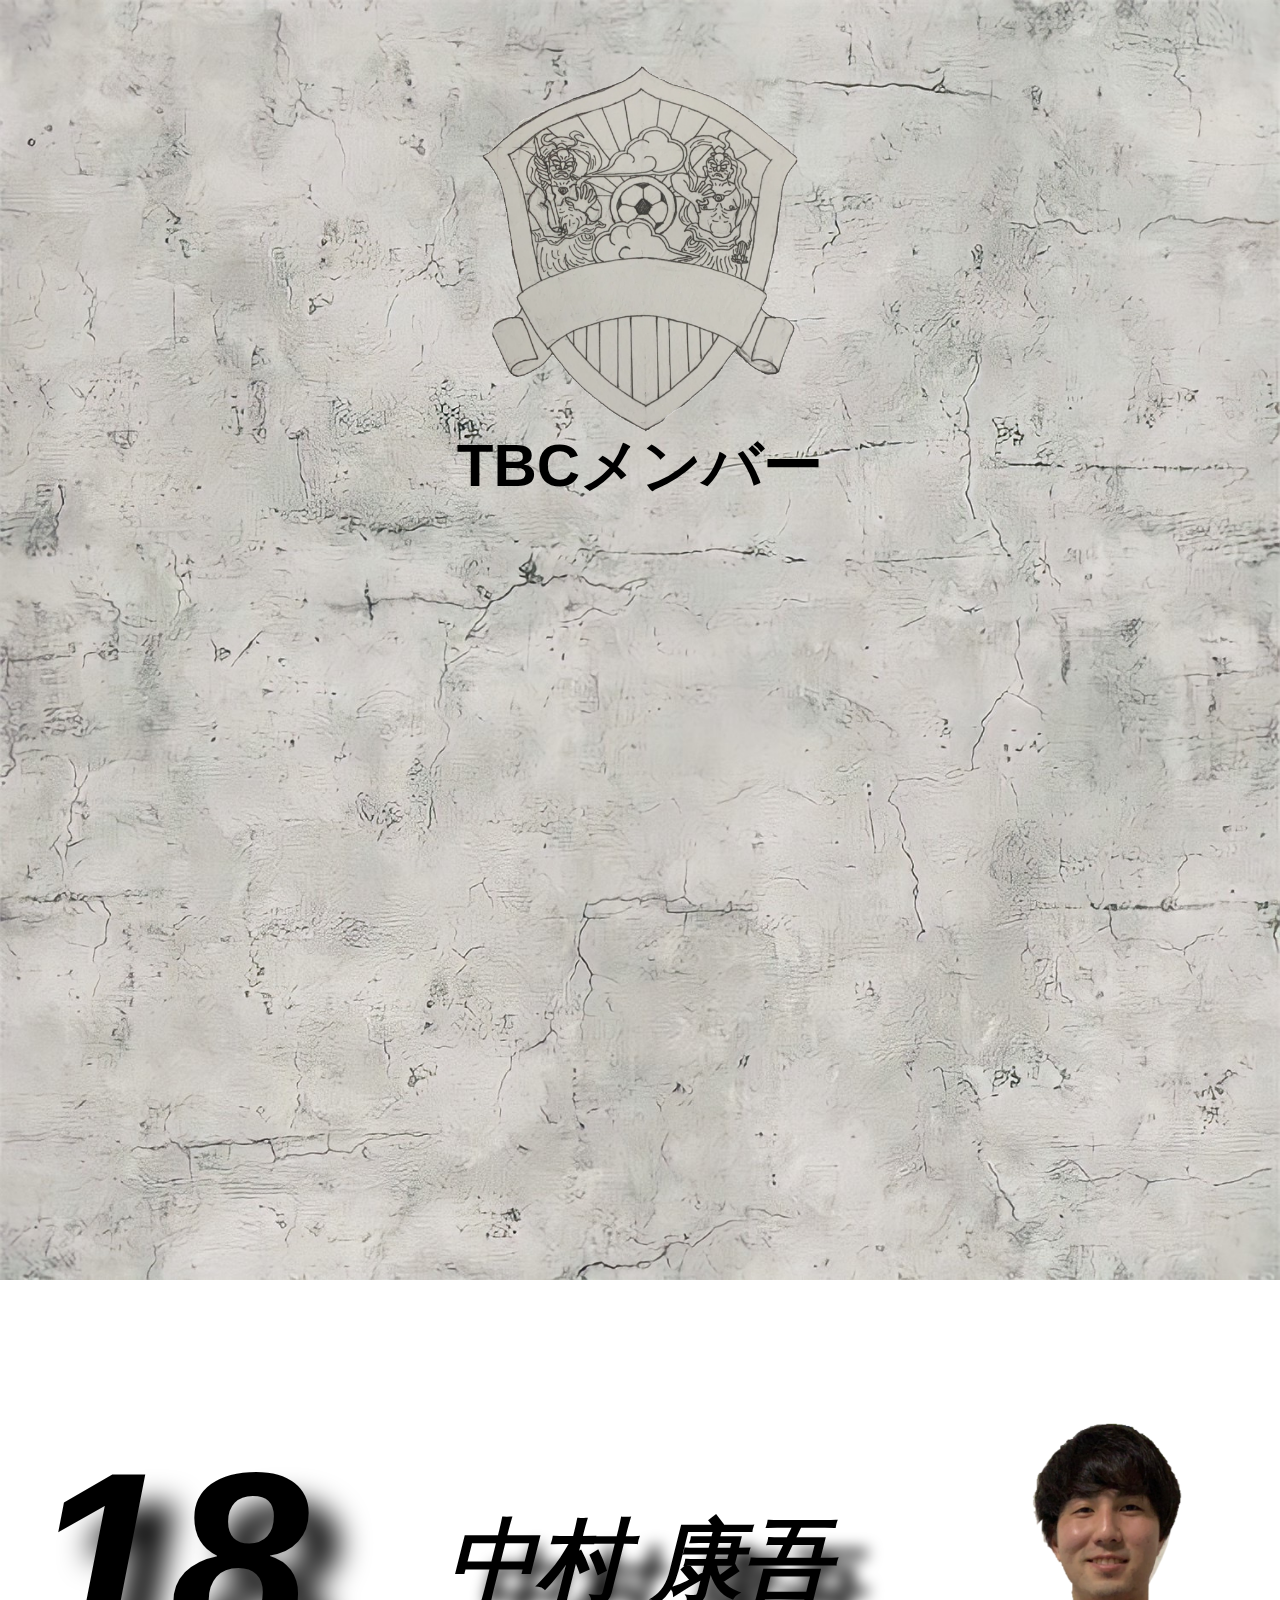
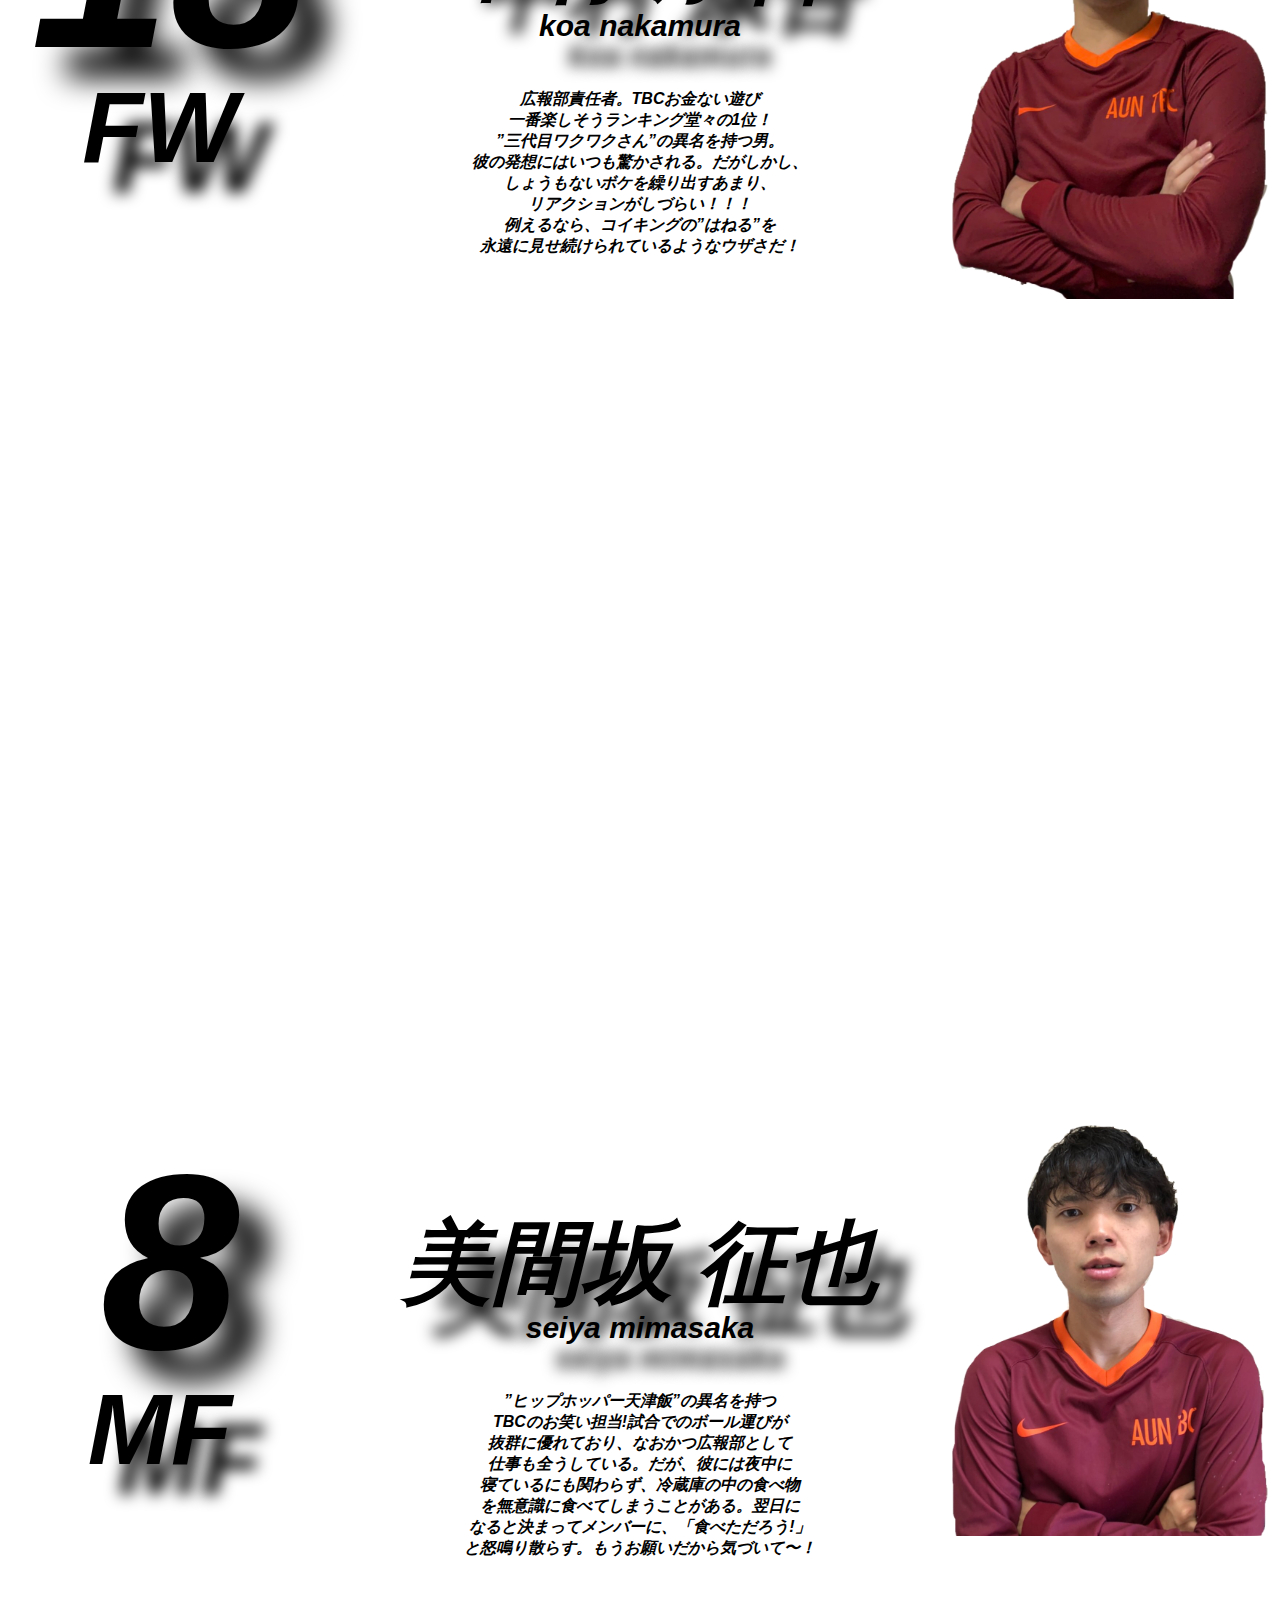
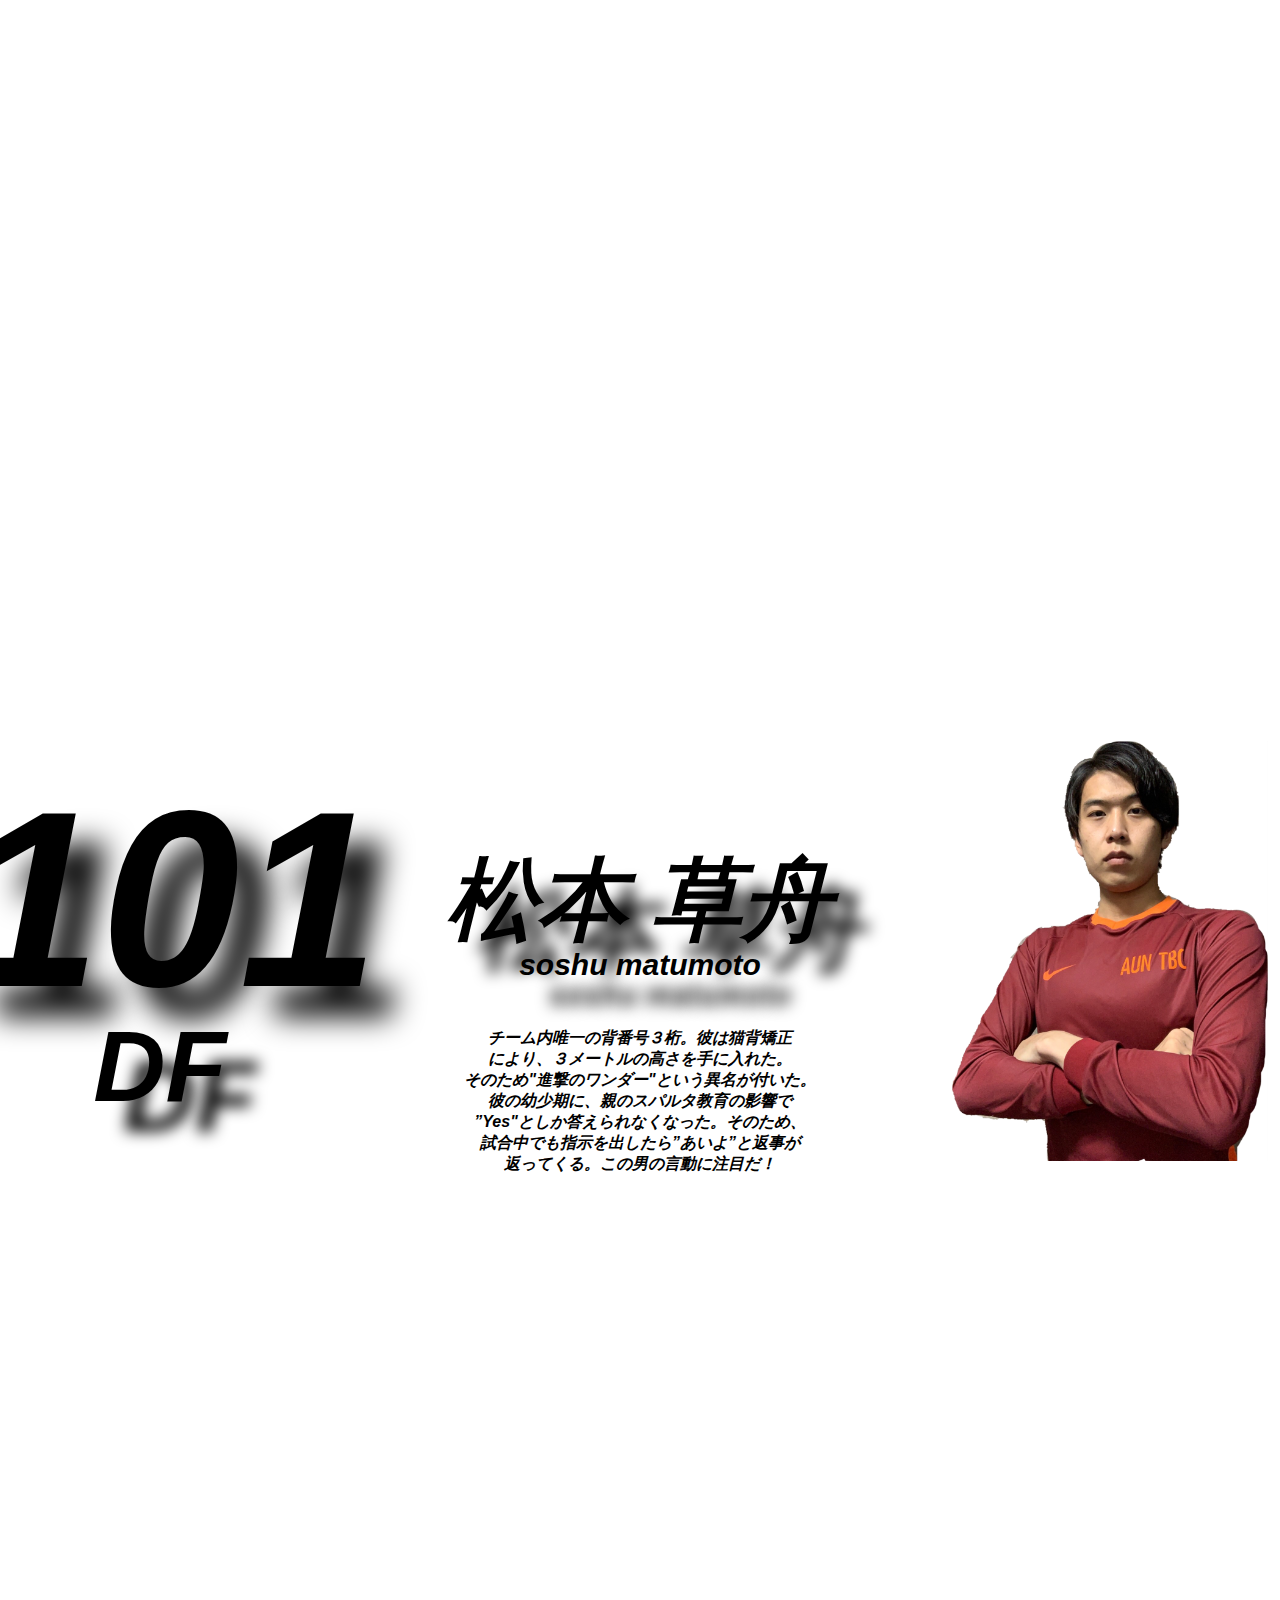
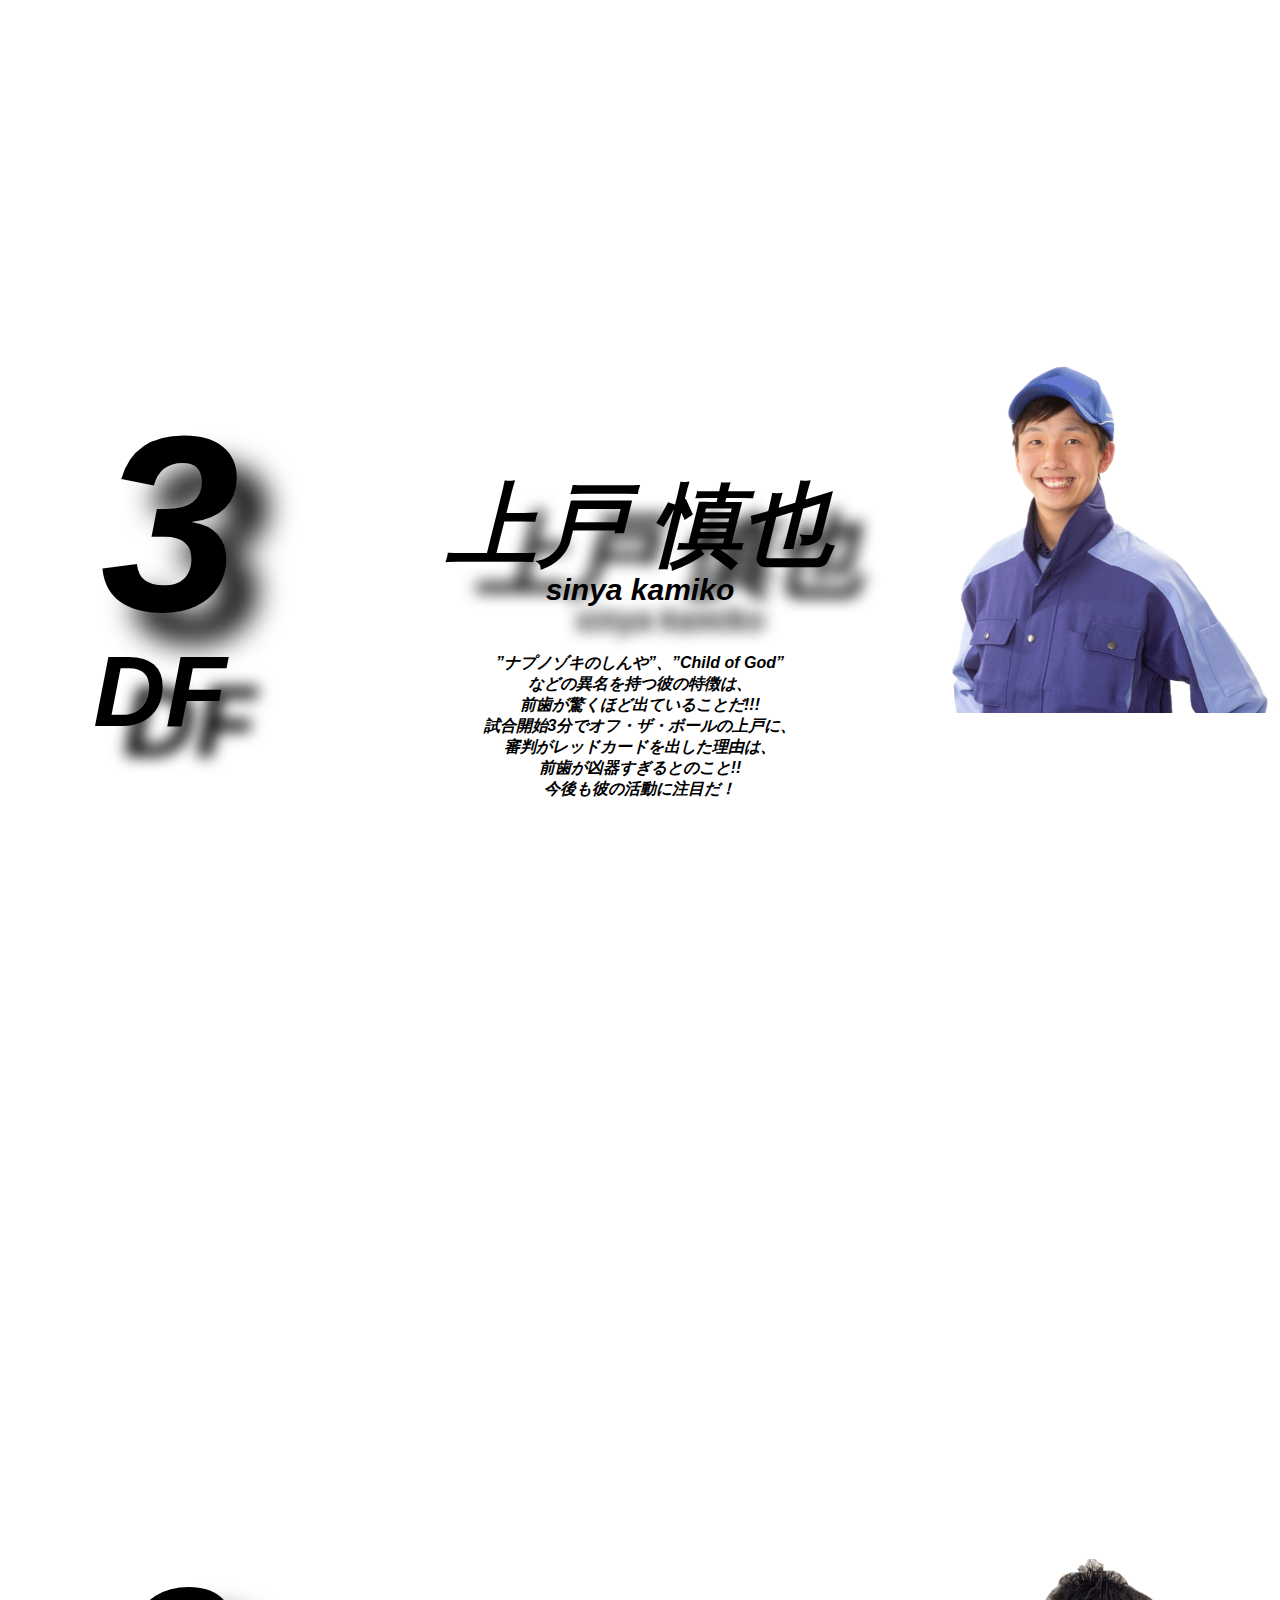
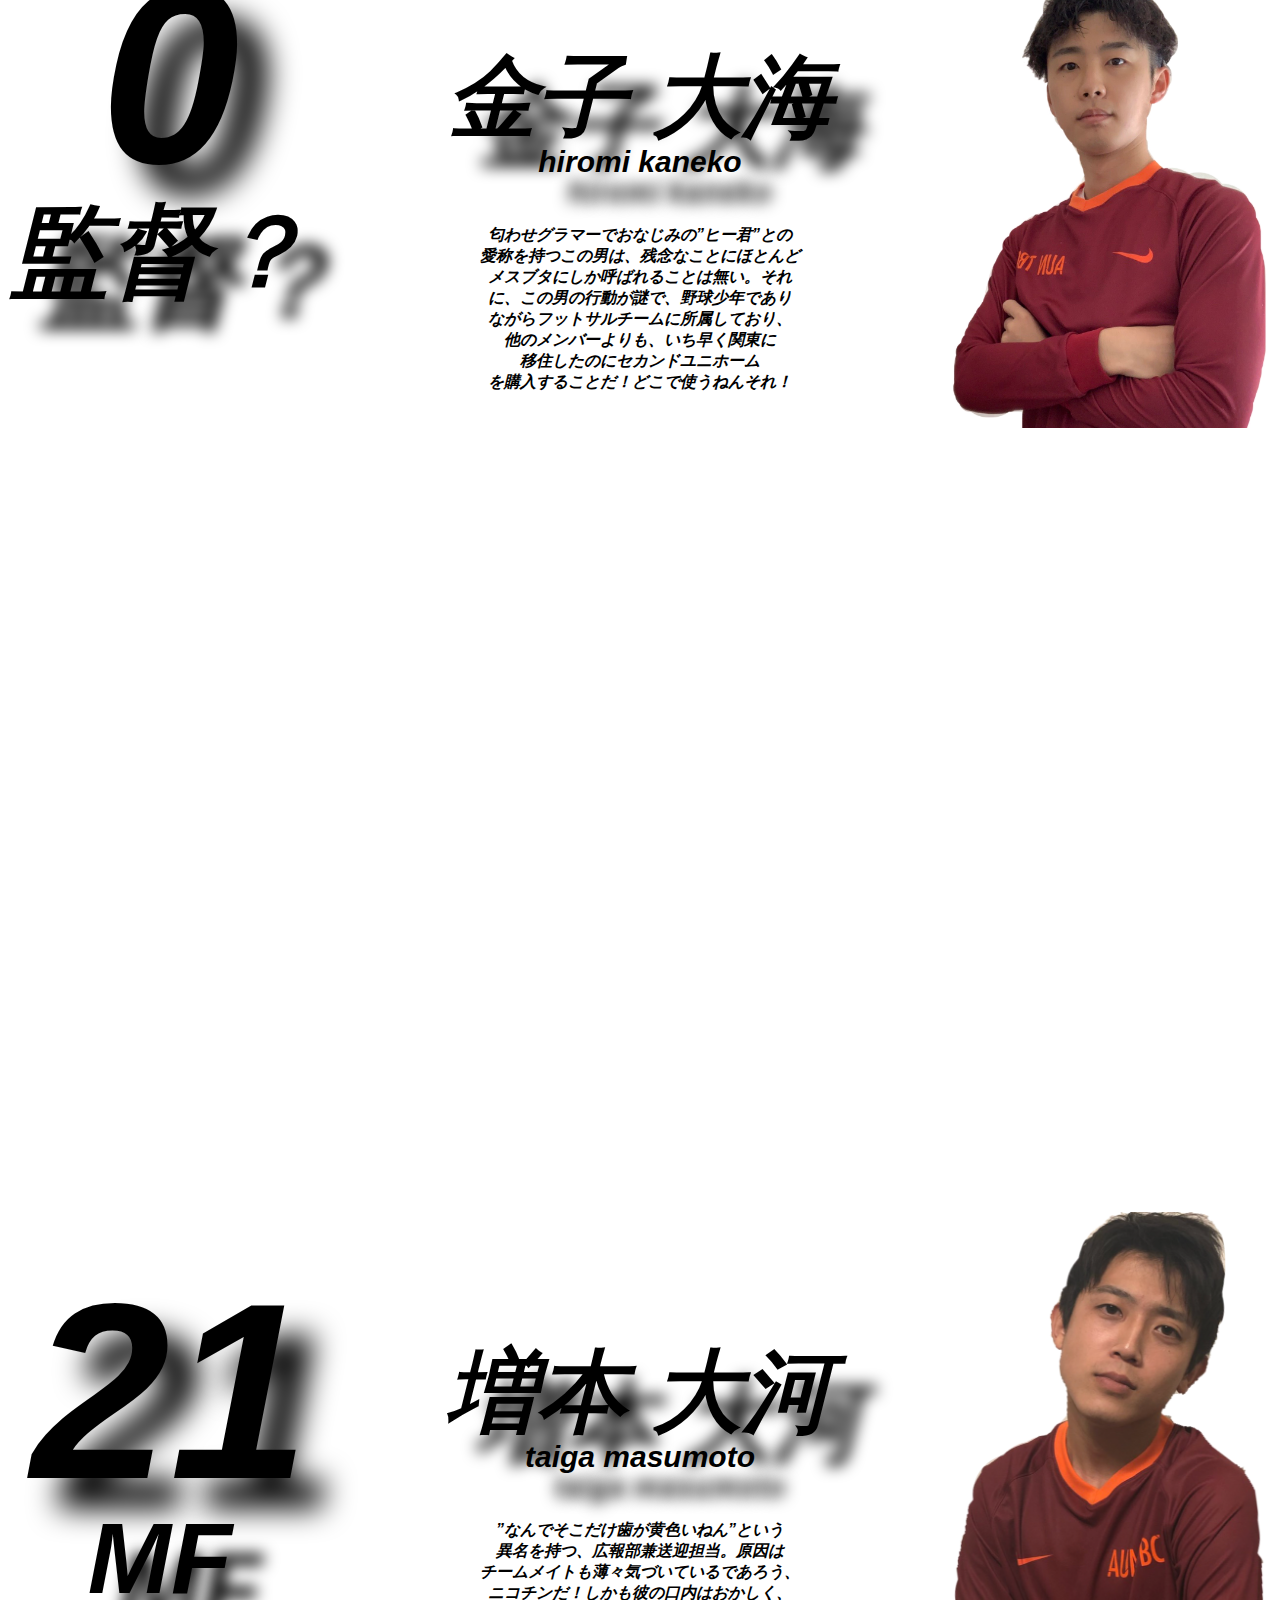
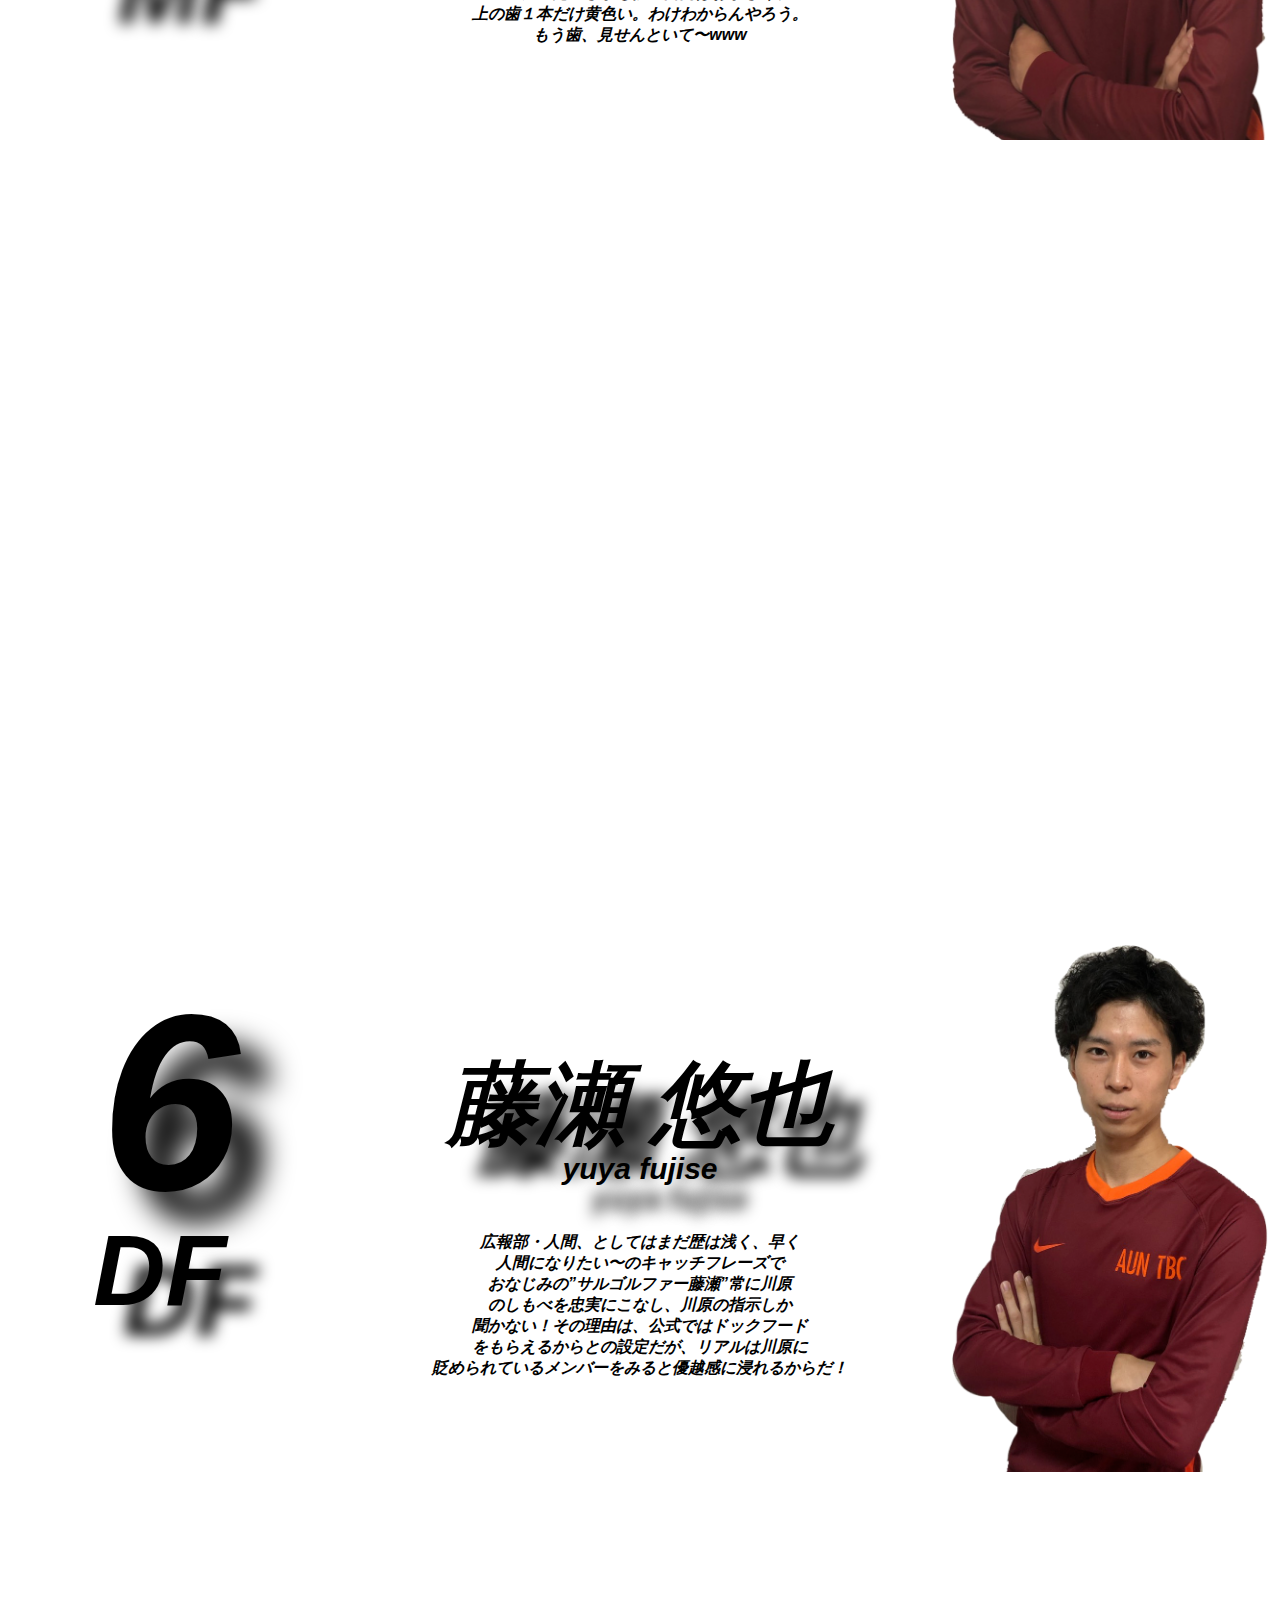
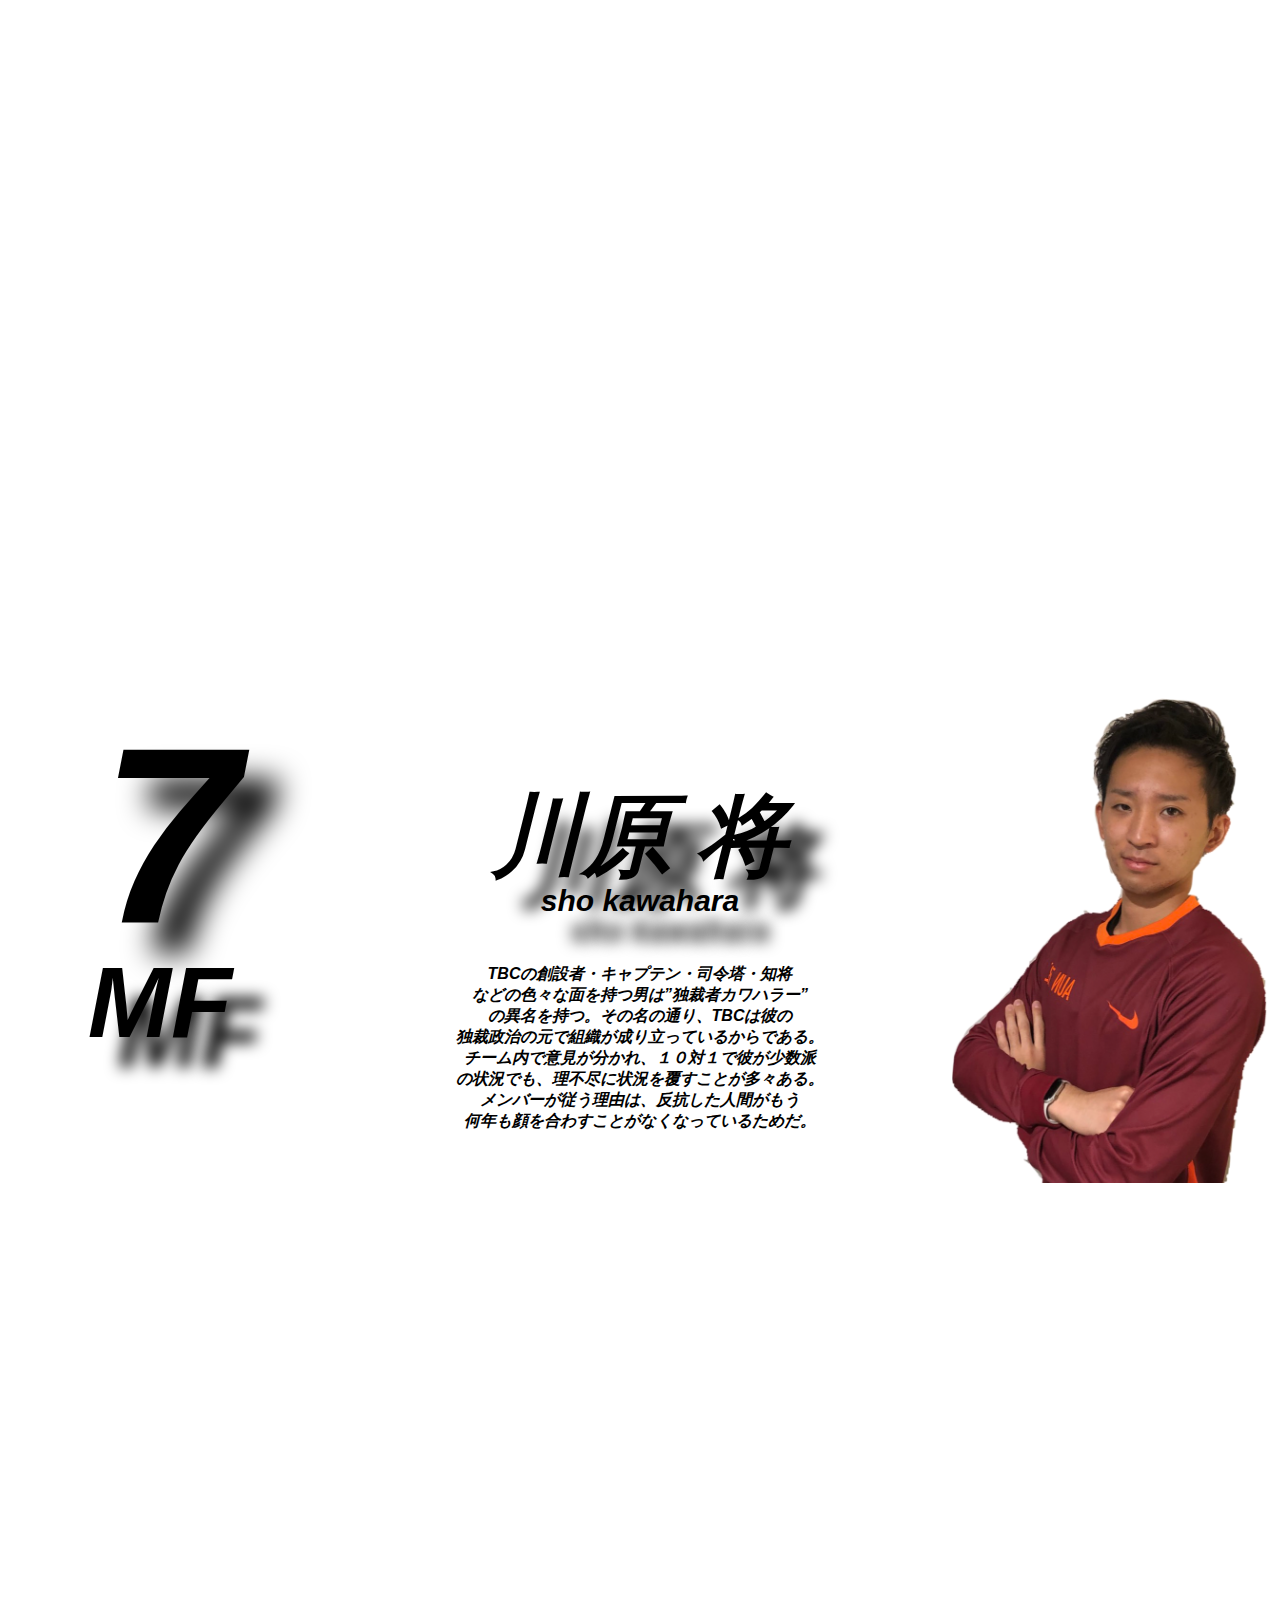
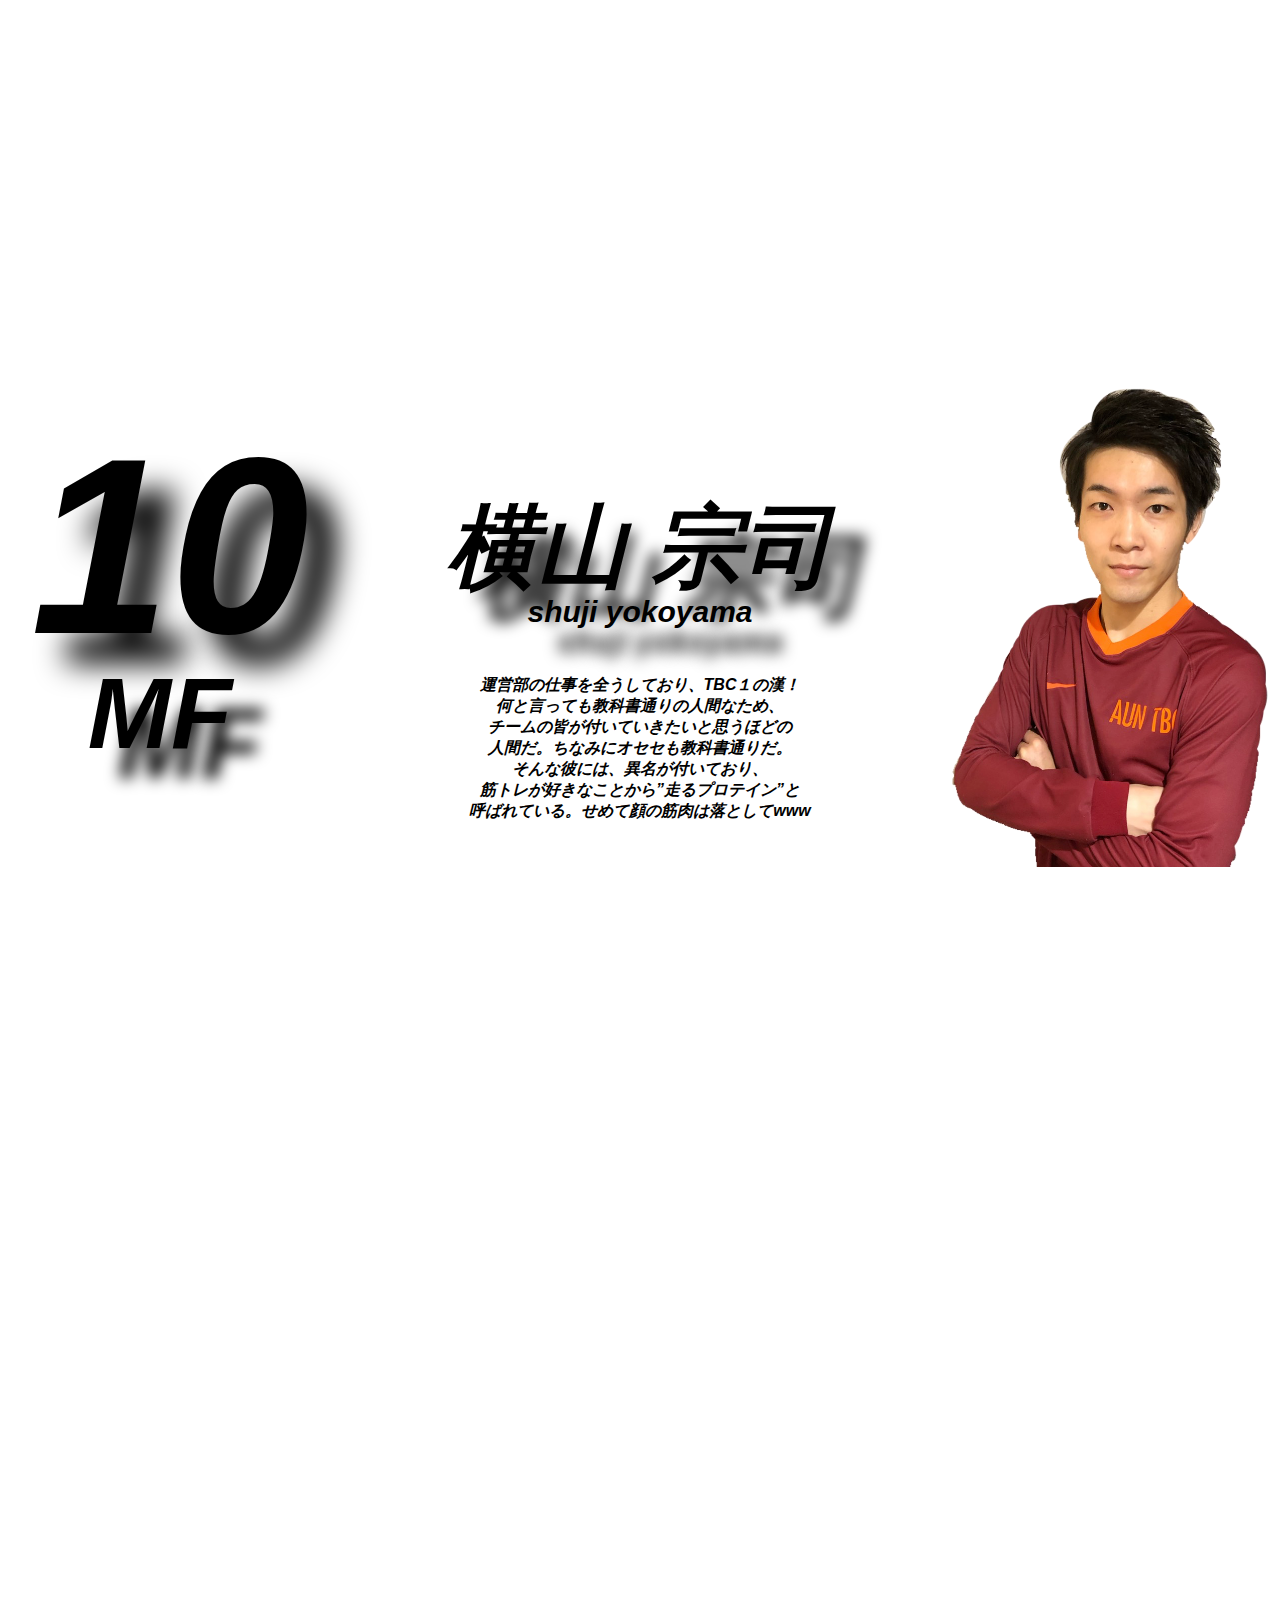
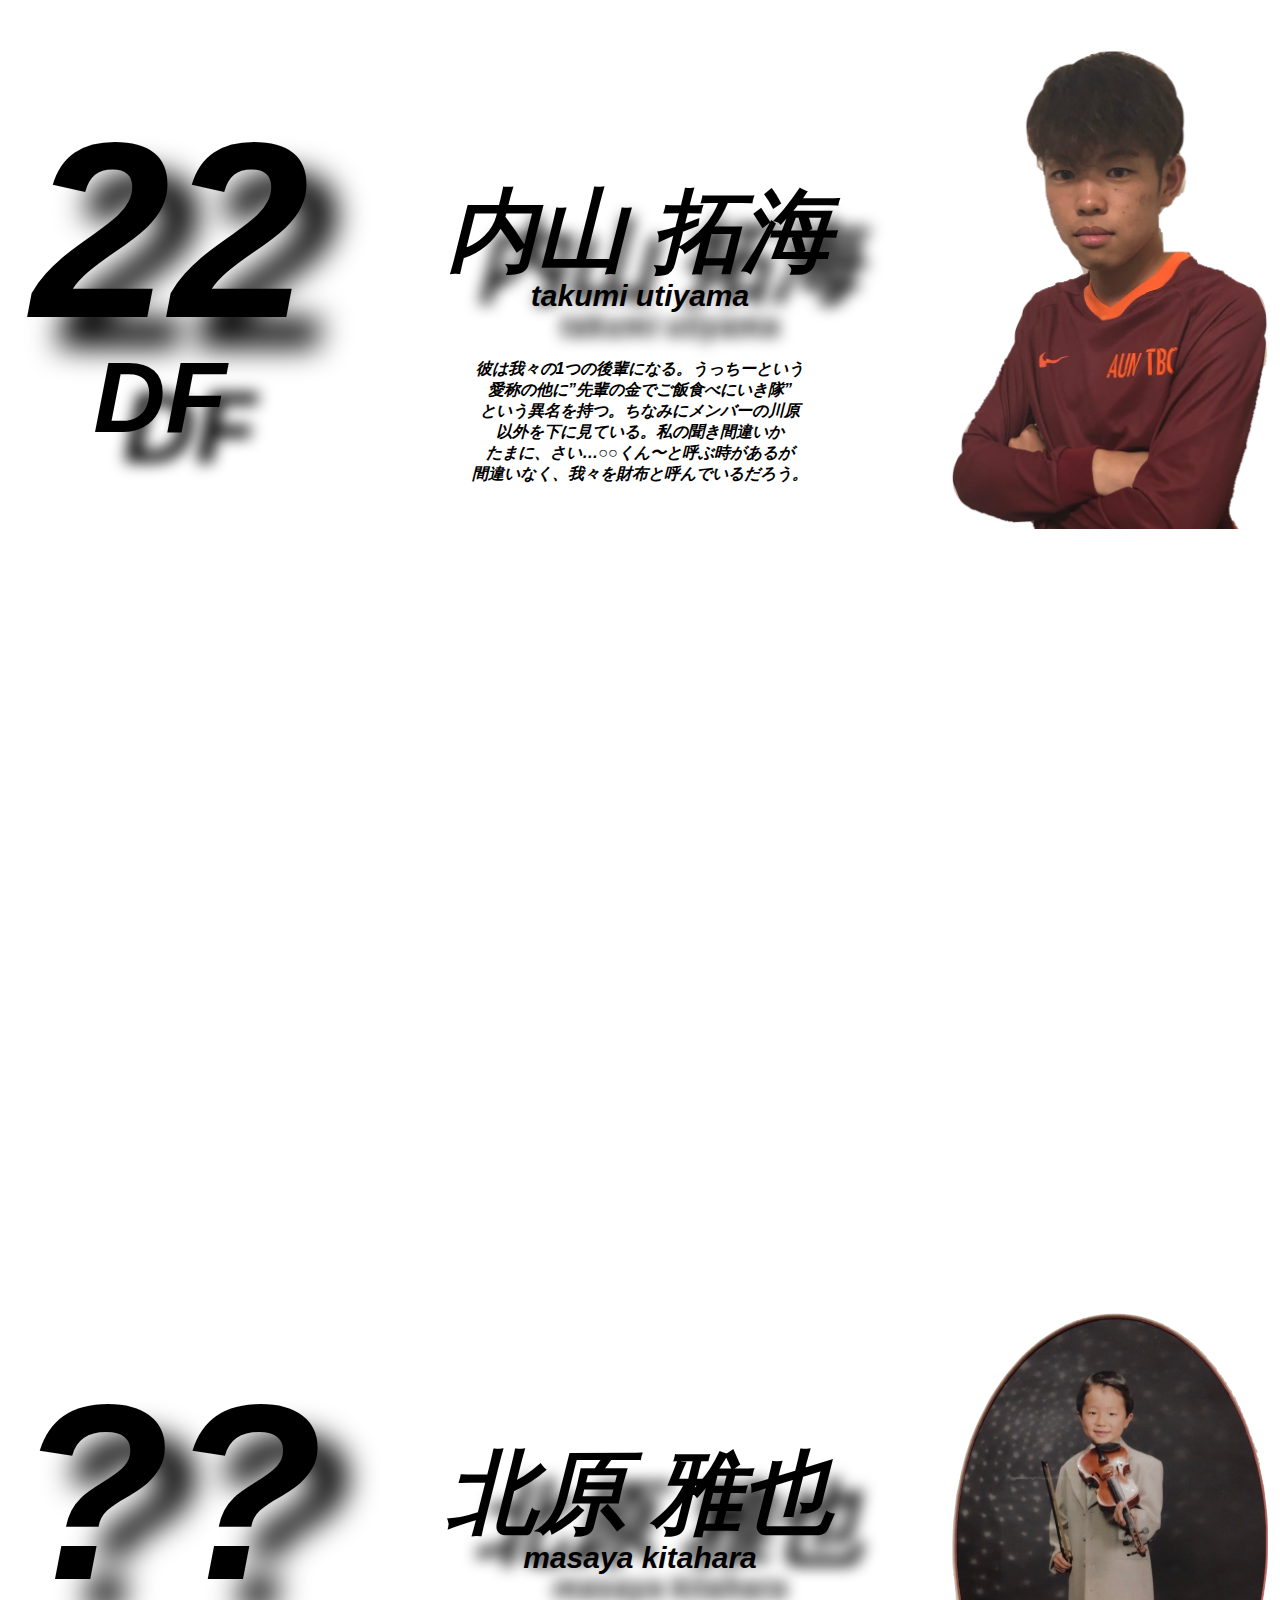
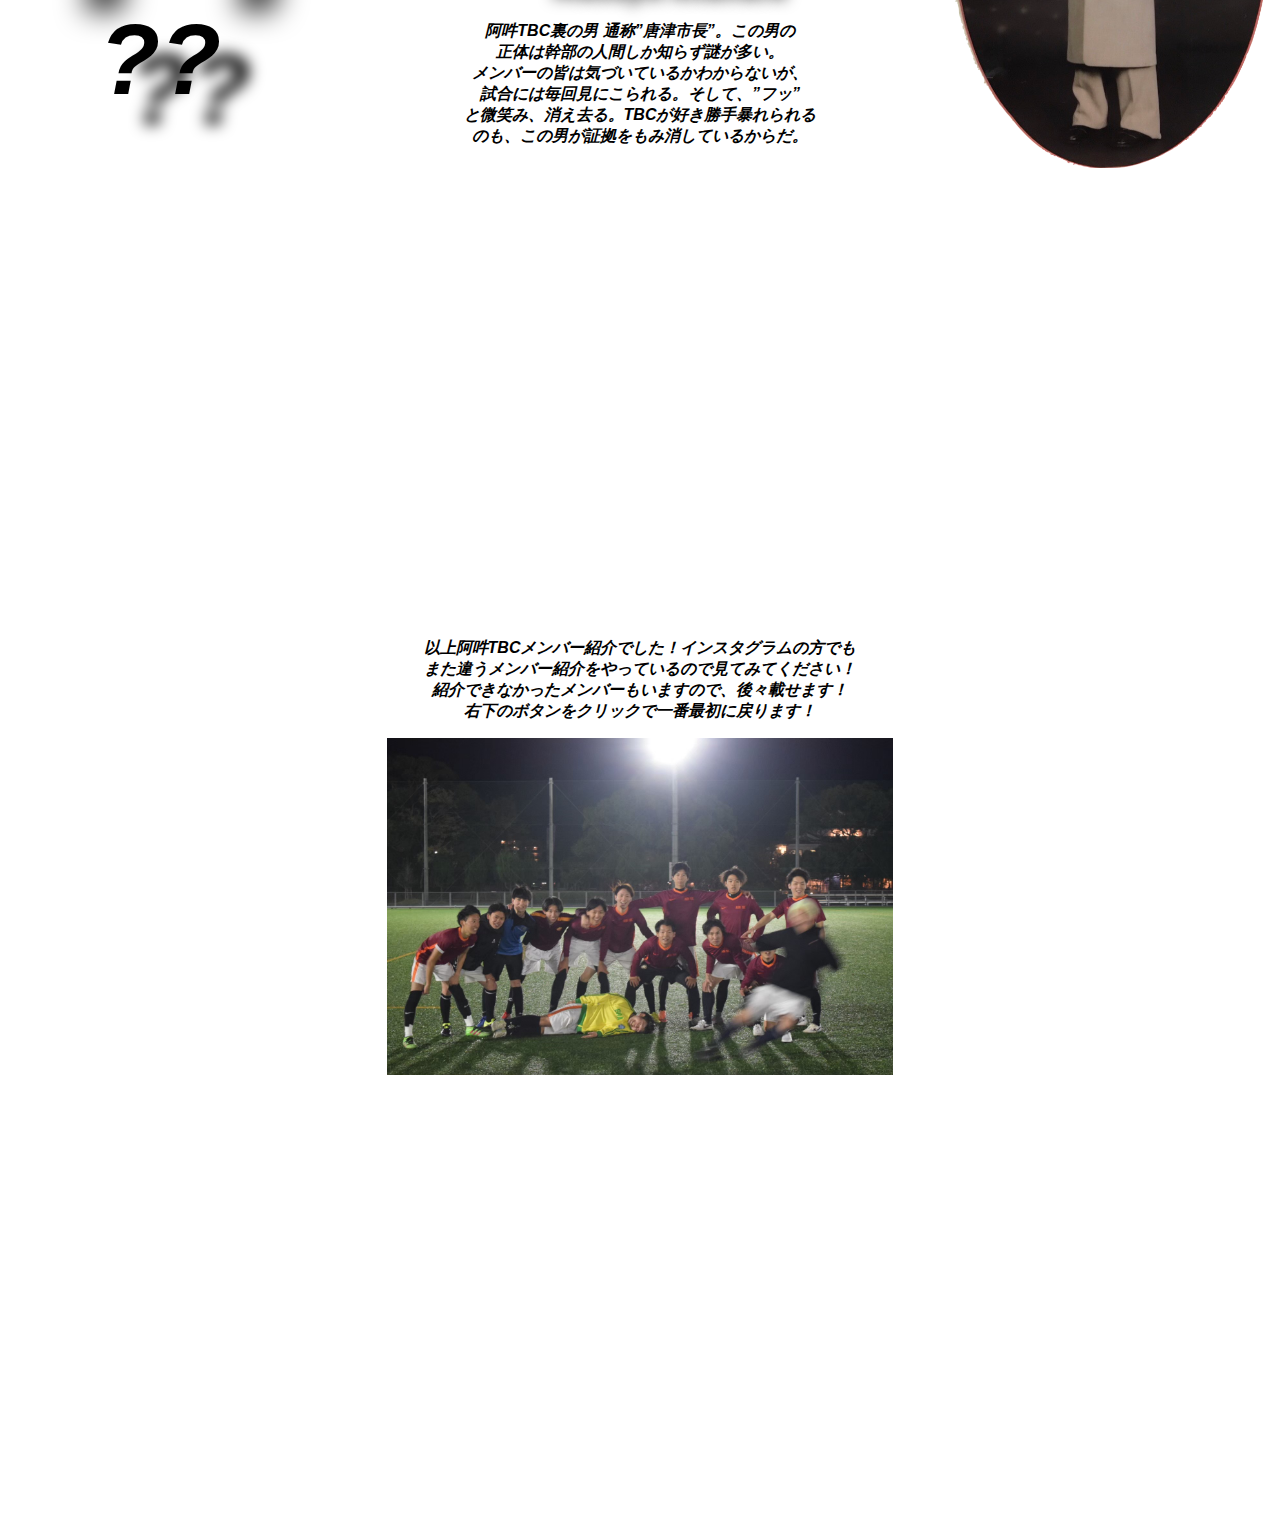
==== index02.html @ 7f6a17f3 "initial commit" ====
<!DOCTYPE html>
  <html>
  <head>

    <script src="https://ajax.googleapis.com/ajax/libs/jquery/3.3.1/jquery.min.js"></script>


    <meta charset="utf-8">
    <meta http-equiv="X-UA-Compatible" content="IE=edge" />
    <meta name="viewport" content="width=device-width,initial-scale=1" />
    <meta name="description" content="阿吽TBCはフットサルチームとして活動をしております。
    試合の募集などもやっているのでよろしくお願いします！このサイトはみんなに阿吽TBCをもっと
    知ってもらいたいという気持ちからできました。"　/>

    <meta name="keywords" content="ワード,ワード,ワード">
    <meta name="author" content="作者">
    <meta charset="UTF-8"><meta name="viewport" content="width=device-width, initial-scale=1.0">
    <link rel="stylesheet" href="https://use.fontawesome.com/releases/v5.6.4/css/all.css">

    <link rel="stylesheet" href="style02.css" />
    <script src="script.js"></script>

    <title>選手紹介〜TBCの意志を継ぐ者達〜</title>

  </head>
  <body>

<header class="page-header">
   <div class="header1">
      <p>
    <img src="auntbc.png" alt=""/>
     </p>
   </div>

   <h1>TBCメンバー</h1>

   <br><br><br><br><br><br><br><br><br><br><br><br><br><br>
 </header>

<main class="page-main">
    <br><br><br><br><br><br><br><br><br><br><br><br><br><br>





   <p><span class="one">18</span></p>

   <p><span class="two">FW</span></p>



   <p><span class="three">中村 康吾</span></p>


   <p><span class="four">koa nakamura</span></p>


   <p><span class="five">
     広報部責任者。TBCお金ない遊び
   <br>一番楽しそうランキング堂々の1位！
   <br>”三代目ワクワクさん”の異名を持つ男。
   <br>彼の発想にはいつも驚かされる。だがしかし、
   <br>しょうもないボケを繰り出すあまり、
   <br>リアクションがしづらい！！！
   <br>例えるなら、コイキングの”はねる”を
   <br>永遠に見せ続けられているようなウザさだ！
   </span>
   </p>

  <p>
  <img src="111.png" alt="" />
</p>


  <p><span class="one">8</span></p>

    <p><span class="two">MF<span></p>



  <p><span class="three">美間坂 征也</span></p>

  <p><span class="four">seiya mimasaka</span></p>

  <p><span class="five">
    ”ヒップホッパー天津飯”の異名を持つ
    <br>TBCのお笑い担当!試合でのボール運びが
    <br>抜群に優れており、なおかつ広報部として
    <br>仕事も全うしている。だが、彼には夜中に
    <br>寝ているにも関わらず、冷蔵庫の中の食べ物
    <br>を無意識に食べてしまうことがある。翌日に
    <br>なると決まってメンバーに、「食べただろう!」
    <br>と怒鳴り散らす。もうお願いだから気づいて〜！
  </span>
  </p>
  <p>
  <img src="S1.png" alt="" />
</p>



<p><span class="one">101</span></p>


<p><span class="two">DF</span></p>


<p><span class="three">松本 草舟</span></p>

<p><span class="four">soshu matumoto</span></p>

<p><span class="five">
  チーム内唯一の背番号３桁。彼は猫背矯正
<br>により、３メートルの高さを手に入れた。
<br>そのため"進撃のワンダー"という異名が付いた。
<br>彼の幼少期に、親のスパルタ教育の影響で
<br>”Yes"としか答えられなくなった。そのため、
<br>試合中でも指示を出したら”あいよ”と返事が
<br>返ってくる。この男の言動に注目だ！
</span>
</p>
  <p>
  <img src="so.png" alt="" />
</p>


<p><span class="one">3</span></p>

<p><span class="two">DF</span></p>

<p><span class="three">上戸 慎也</span></p>

<p><span class="four">sinya kamiko</span></p>

<p><span class="five">
  ”ナプノゾキのしんや”、”Child of God”
  <br>などの異名を持つ彼の特徴は、
  <br>前歯が驚くほど出ていることだ!!!
  <br>試合開始3分でオフ・ザ・ボールの上戸に、
  <br>審判がレッドカードを出した理由は、
  <br>前歯が凶器すぎるとのこと!!
  <br>今後も彼の活動に注目だ！
</span>
</p>

<p>
<img src="kamiko1.png" alt="" />
</p>




<p><span class="one">0</span></p>

  <p><span class="two">監督？</span></p>

<p><span class="three">金子 大海</span></p>

<p><span class="four">hiromi kaneko</span></p>

<p><span class="five">
  匂わせグラマーでおなじみの”ヒー君”との
  <br>愛称を持つこの男は、残念なことにほとんど
  <br>メスブタにしか呼ばれることは無い。それ
  <br>に、この男の行動が謎で、野球少年であり
  <br>ながらフットサルチームに所属しており、
  <br>他のメンバーよりも、いち早く関東に
  <br>移住したのにセカンドユニホーム
  <br>を購入することだ！どこで使うねんそれ！
</span>
</p>

<p>
<img src="hiromi.png" alt="" />
</p>


<p><span class="one">21</span></p>



<p><span class="two">MF</span></p>


<p><span class="three">増本 大河</span></p>

<p><span class="four">taiga masumoto</span></p>


<p><span class="five">
  ”なんでそこだけ歯が黄色いねん”という
<br>異名を持つ、広報部兼送迎担当。原因は
<br>チームメイトも薄々気づいているであろう、
<br>ニコチンだ！しかも彼の口内はおかしく、
<br>上の歯１本だけ黄色い。わけわからんやろう。
<br>もう歯、見せんといて〜www
</span>
</p>
  <p>
  <img src="taiga.png" alt="" />
</p>



  <p><span class="one">6</span></p>

    <p><span class="two">DF</span></p>


  <p><span class="three">藤瀬 悠也</span></p>

  <p><span class="four">yuya fujise</span></p>

  <p><span class="five">
    広報部・人間、としてはまだ歴は浅く、早く
    <br>人間になりたい〜のキャッチフレーズで
    <br>おなじみの”サルゴルファー藤瀬”常に川原
    <br>のしもべを忠実にこなし、川原の指示しか
    <br>聞かない！その理由は、公式ではドックフード
    <br>をもらえるからとの設定だが、リアルは川原に
    <br>貶められているメンバーをみると優越感に浸れるからだ！
  </span>
  </p>
  <p>
  <img src="yuya.png" alt="" />
</p>



  <p><span class="one">7</span></p>

    <p><span class="two">MF</span></p>

  <p><span class="three">川原 将</span></p>

  <p><span class="four">sho kawahara</span></p>

  <p><span class="five">
        TBCの創設者・キャプテン・司令塔・知将
    <br>などの色々な面を持つ男は”独裁者カワハラー”
    <br>の異名を持つ。その名の通り、TBCは彼の
    <br>独裁政治の元で組織が成り立っているからである。
    <br>チーム内で意見が分かれ、１０対１で彼が少数派
    <br>の状況でも、理不尽に状況を覆すことが多々ある。
    <br>メンバーが従う理由は、反抗した人間がもう
    <br>何年も顔を合わすことがなくなっているためだ。
</span>
</p>
  <p>
  <img src="sho.png" alt="" />
</p>



<p><span class="one">10</span></p>

<p><span class="two">MF</span></p>

<p><span class="three">横山 宗司</span></p>

<p><span class="four">shuji yokoyama</span></p>

<p><span class="five">
  運営部の仕事を全うしており、TBC１の漢！
<br>何と言っても教科書通りの人間なため、
<br>チームの皆が付いていきたいと思うほどの
<br>人間だ。ちなみにオセセも教科書通りだ。
<br>そんな彼には、異名が付いており、
<br>筋トレが好きなことから”走るプロテイン”と
<br>呼ばれている。せめて顔の筋肉は落としてwww
</span>
</p>
  <p>
  <img src="shuji.png" alt="" />
</p>




<p><span class="one">22</span></p>


<p><span class="two">DF</span></p>

<p><span class="three">内山 拓海</span></p>

<p><span class="four">takumi utiyama</span></p>

<p><span class="five">
  彼は我々の1つの後輩になる。うっちーという
<br>愛称の他に”先輩の金でご飯食べにいき隊”
<br>という異名を持つ。ちなみにメンバーの川原
<br>以外を下に見ている。私の聞き間違いか
<br>たまに、さい…○○くん〜と呼ぶ時があるが
<br>間違いなく、我々を財布と呼んでいるだろう。
</span>
</p>
  <p>
  <img src="utiyama.png" alt="" />
</p>



<p><span class="one">??</span></p>

<p><span class="two">??</span></p>


<p><span class="three">北原 雅也</span></p>

<p><span class="four">masaya kitahara</span></p>

<p><span class="five">
  阿吽TBC裏の男 通称”唐津市長”。この男の
<br>正体は幹部の人間しか知らず謎が多い。
<br>メンバーの皆は気づいているかわからないが、
<br>試合には毎回見にこられる。そして、”フッ”
<br>と微笑み、消え去る。TBCが好き勝手暴れられる
<br>のも、この男が証拠をもみ消しているからだ。
</span>
</p>
  <p>
  <img src="masaya.png" alt="" />
</p>

</main>

<footer class="page-footer">
 <div class="footer1">
  <p>
    以上阿吽TBCメンバー紹介でした！インスタグラムの方でも
    <br>また違うメンバー紹介をやっているので見てみてください！
    <br>紹介できなかったメンバーもいますので、後々載せます！
    <br>右下のボタンをクリックで一番最初に戻ります！
  </p>

    <div class="box">
     <p>
     <img src="bottom2.jpg" alt="" style=" width: 40%; height: 40%;"/>
   </p></div>

 </div>
</footer>

<br><br><br><br><br><br><br><br><br><br><br><br>

<script>
jQuery(function() {
    var pagetop = $('#page_top');
    pagetop.hide();
    $(window).scroll(function () {
        if ($(this).scrollTop() > 100) {  //100pxスクロールしたら表示
            pagetop.fadeIn();
        } else {
            pagetop.fadeOut();
        }
    });
    pagetop.click(function () {
        $('body,html').animate({
            scrollTop: 0
        }, 500); //0.5秒かけてトップへ移動
        return false;
    });
});

</script>
<div id="page_top" style=""><a href="#"></a></div>


  
  </body>
  </html>
---- style02.css ----
.header1{
  max-width: 100%;
  height: auto;
  width: 100%;
  position: relative;
  right: 470px;
  top: 500px;
}

img{
  position: relative;
  left: 470px;
  bottom: 450px;
  max-width: 100%;
  height: auto;
  width: 25%;
}

iframe{
  width: 100%;
}

.one{
  font-weight: bold;
  font-style: oblique;
  font-size: 250px;

  position: relative;
  right: 470px;
  top: 350px;

  font-family: 'Arial',YuGothic,'Yu Gothic','Hiragino Kaku Gothic ProN',
  'ヒラギノ角ゴ ProN W3','メイリオ', Meiryo,'ＭＳ ゴシック' ,sans-serif;
  text-shadow: 30px 30px 30px black;
}

.two{
  font-weight: bold;
  font-size: 100px;
  font-style: oblique;
  font-family: 'Arial',YuGothic,'Yu Gothic','Hiragino Kaku Gothic ProN',
  'ヒラギノ角ゴ ProN W3','メイリオ', Meiryo,'ＭＳ ゴシック' ,sans-serif;
  text-shadow: 30px 30px 15px black;

  position:relative;
  bottom: 40px;
  right: 480px;
  top: 300px;
}

.three{

  font-weight: bold;
  font-size: 90px;
  font-style: oblique;
	
  font-family: 'Arial',YuGothic,'Yu Gothic','Hiragino Kaku Gothic ProN',
  'ヒラギノ角ゴ ProN W3','メイリオ', Meiryo,'ＭＳ ゴシック' ,sans-serif;
  text-shadow: 30px 30px 15px black;
}

.four{
  font-weight: bold;
  font-size: 30px;
  font-style: oblique;
	
  font-family: 'Arial',YuGothic,'Yu Gothic','Hiragino Kaku Gothic ProN',
  'ヒラギノ角ゴ ProN W3','メイリオ', Meiryo,'ＭＳ ゴシック' ,sans-serif;
  text-shadow: 30px 30px 15px black;

  position: relative;
  bottom: 30px;
}

.five{
	
  font-family: 'Arial',YuGothic,'Yu Gothic','Hiragino Kaku Gothic ProN',
  'ヒラギノ角ゴ ProN W3','メイリオ', Meiryo,'ＭＳ ゴシック' ,sans-serif;
  font-weight: bold;
}


h1{
  text-align: center;
  font-weight: bold;
  font-size: 60px;
  font-family: 'Arial',YuGothic,'Yu Gothic','Hiragino Kaku Gothic ProN',
  'ヒラギノ角ゴ ProN W3','メイリオ', Meiryo,'ＭＳ ゴシック' ,sans-serif;
}


p{
  text-align: center;
  font-style: oblique;
  font-weight: bold;
  font-family: 'Arial',YuGothic,'Yu Gothic','Hiragino Kaku Gothic ProN',
  'ヒラギノ角ゴ ProN W3','メイリオ', Meiryo,'ＭＳ ゴシック' ,sans-serif;
}


.box {
  max-width: 100%;
  position: relative;
  top: 450px;
  right: 470px;

}




script {
    display: none;
}

#page_top {
    width: 50px;
    height: 50px;
    position: fixed;
    right: 0;
    bottom: 0;
    background: black;
    opacity: 0.6;
    border-radius: 50%;
}

div {
    display: block;
}

#page_top a {
    position: relative;
    display: block;
    width: 50px;
    height: 50px;
    text-decoration: none;
}
a:hover {
    text-decoration: underline;
}

#page_top a::before {
    font-family: 'Font Awesome 5 Free';
    font-weight: 900;
    content: '\f0d8';
    font-size: 25px;
    color: white;
    position: absolute;
    width: 25px;
    height: 25px;
    top: -5px;
    bottom: 0;
    right: 0;
    left: 0;
    margin: auto;
    text-align: center;
}


body{
  background-image: url(kabe.JPG);
  background-repeat: no-repeat;
  background-size: cover;
  background-attachment:fixed;
}




@media screen and (max-width:600px) {

	/*　画面サイズが600px以下の場合ここの記述が適用される　スマホ縦*/
main{
  width: 100%;
    }

    * {
   	float: none;
   	position: static;
   }

   img {
    max-width: 100%;
    height: auto;
    position: relative;
    bottom: 230px;
    left: 150px;
   }


   h1{
     position: relative;
     top: 170px;
     font-size: 40px;
     font-family: 'Arial',YuGothic,'Yu Gothic','Hiragino Kaku Gothic ProN',
     'ヒラギノ角ゴ ProN W3','メイリオ', Meiryo,'ＭＳ ゴシック' ,sans-serif;
}

   p {
     font-size: 10px;
     font-weight: bold;

     font-family: 'Arial',YuGothic,'Yu Gothic','Hiragino Kaku Gothic ProN',
       'ヒラギノ角ゴ ProN W3','メイリオ', Meiryo,'ＭＳ ゴシック' ,sans-serif;
   }

   .one {
     font-size: 60px;
     position: relative;
     right: 150px;
     top: 100px;
     font-weight: bold;
     font-style: oblique;

     font-family: 'Arial',YuGothic,'Yu Gothic','Hiragino Kaku Gothic ProN',
       'ヒラギノ角ゴ ProN W3','メイリオ', Meiryo,'ＭＳ ゴシック' ,sans-serif;
       text-shadow: 10px 10px 10px black;
   }

  .two {
    font-weight: bold;
    font-style: oblique;
    font-family: 'Arial',YuGothic,'Yu Gothic','Hiragino Kaku Gothic ProN',
    'ヒラギノ角ゴ ProN W3','メイリオ', Meiryo,'ＭＳ ゴシック' ,sans-serif;
    text-shadow: 10px 10px 7px black;

    font-size: 30px;
    position: relative;
    right: 150px;
    top: 90px;
  }

  .three {
    font-weight: bold;
    font-style: oblique;
    text-shadow: 10px 10px 7px black;
    font-size: 30px;
  }

  .four {
    font-weight: bold;
    font-style: oblique;
    text-shadow: 10px 10px 7px black;

    font-size: 15px;
    position: relative;
    bottom: 10px;
  }

  .five {
	 
  }


  .header1 {
  position: relative;
  right: 150px;
  top: 430px;
  }

 .box {
 max-width: 100%;
 height: auto;
 width: 100%;
 position: relative;
 top: 270px;
 right: 150px;
 }
	
   body{
     background-image: url(kabe.JPG);
     background-repeat: repeat;
     background-size: contain;
     background-attachment:fixed;
   }
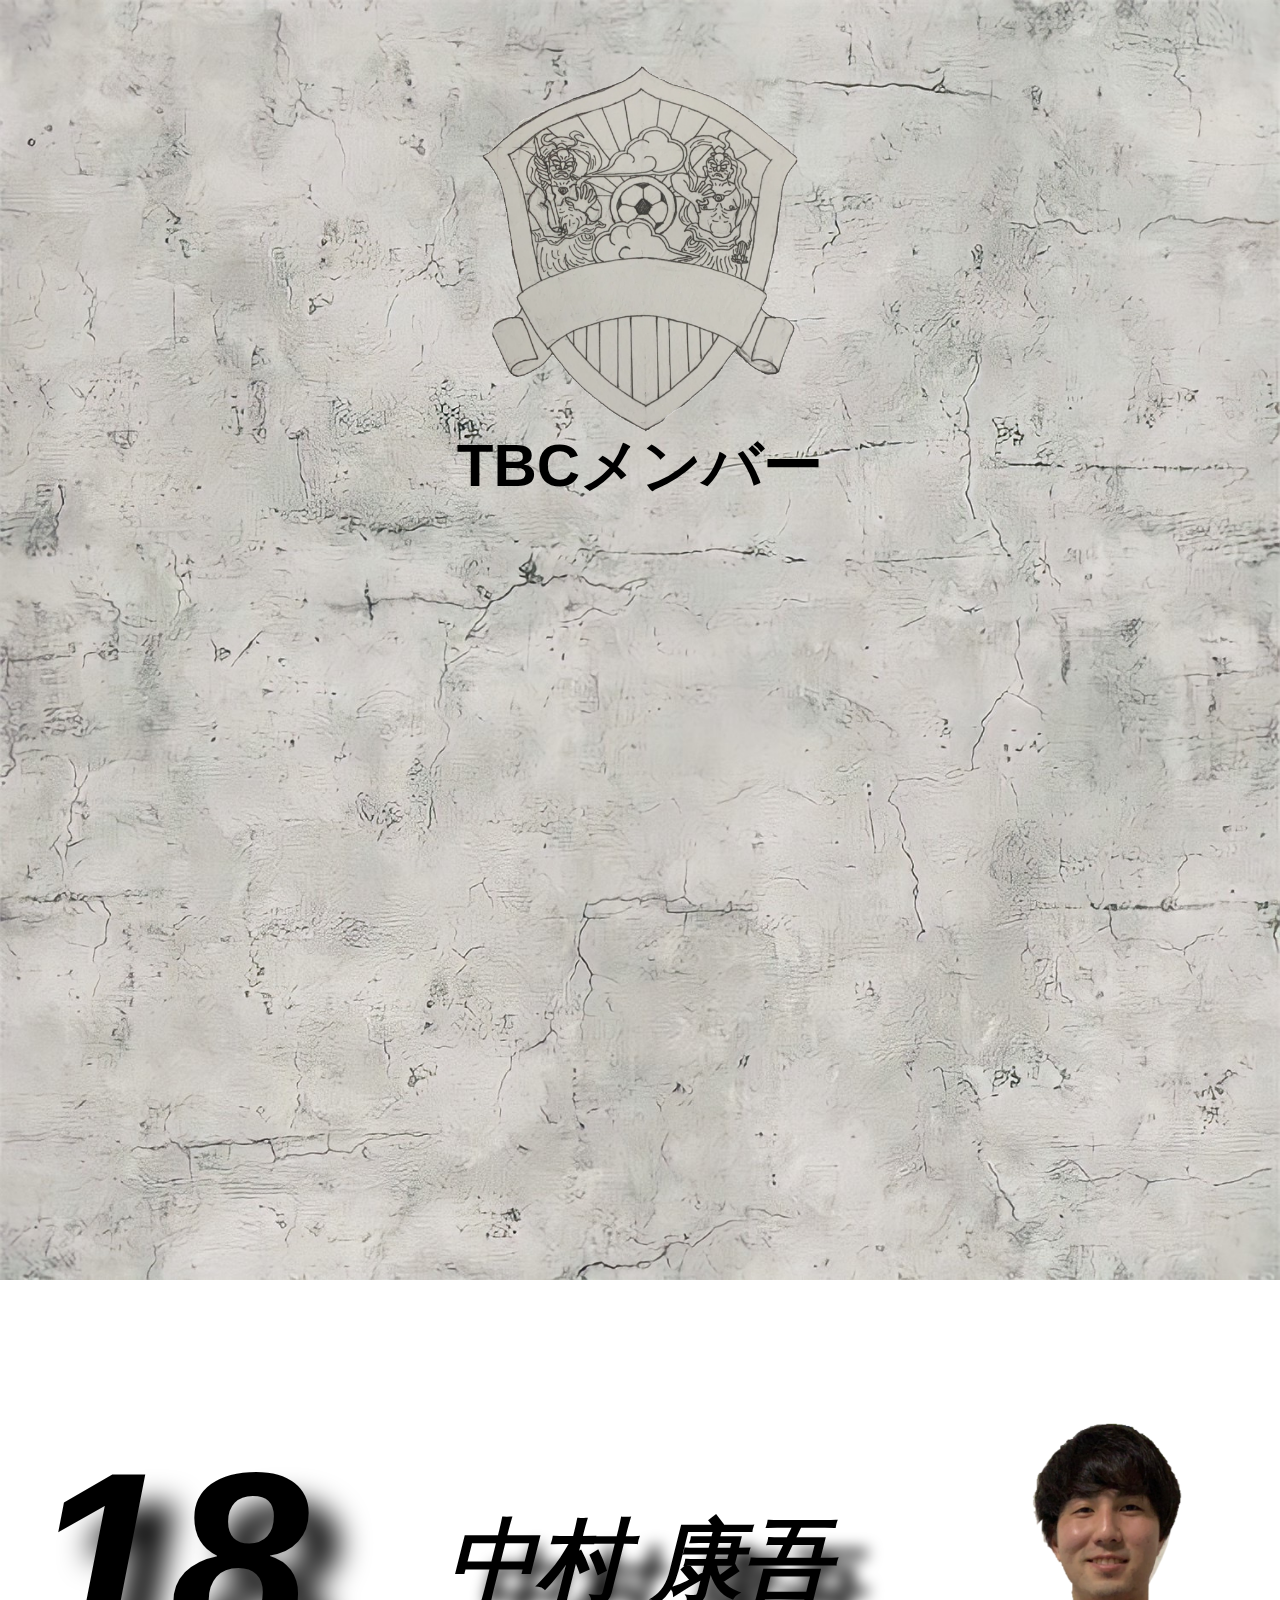
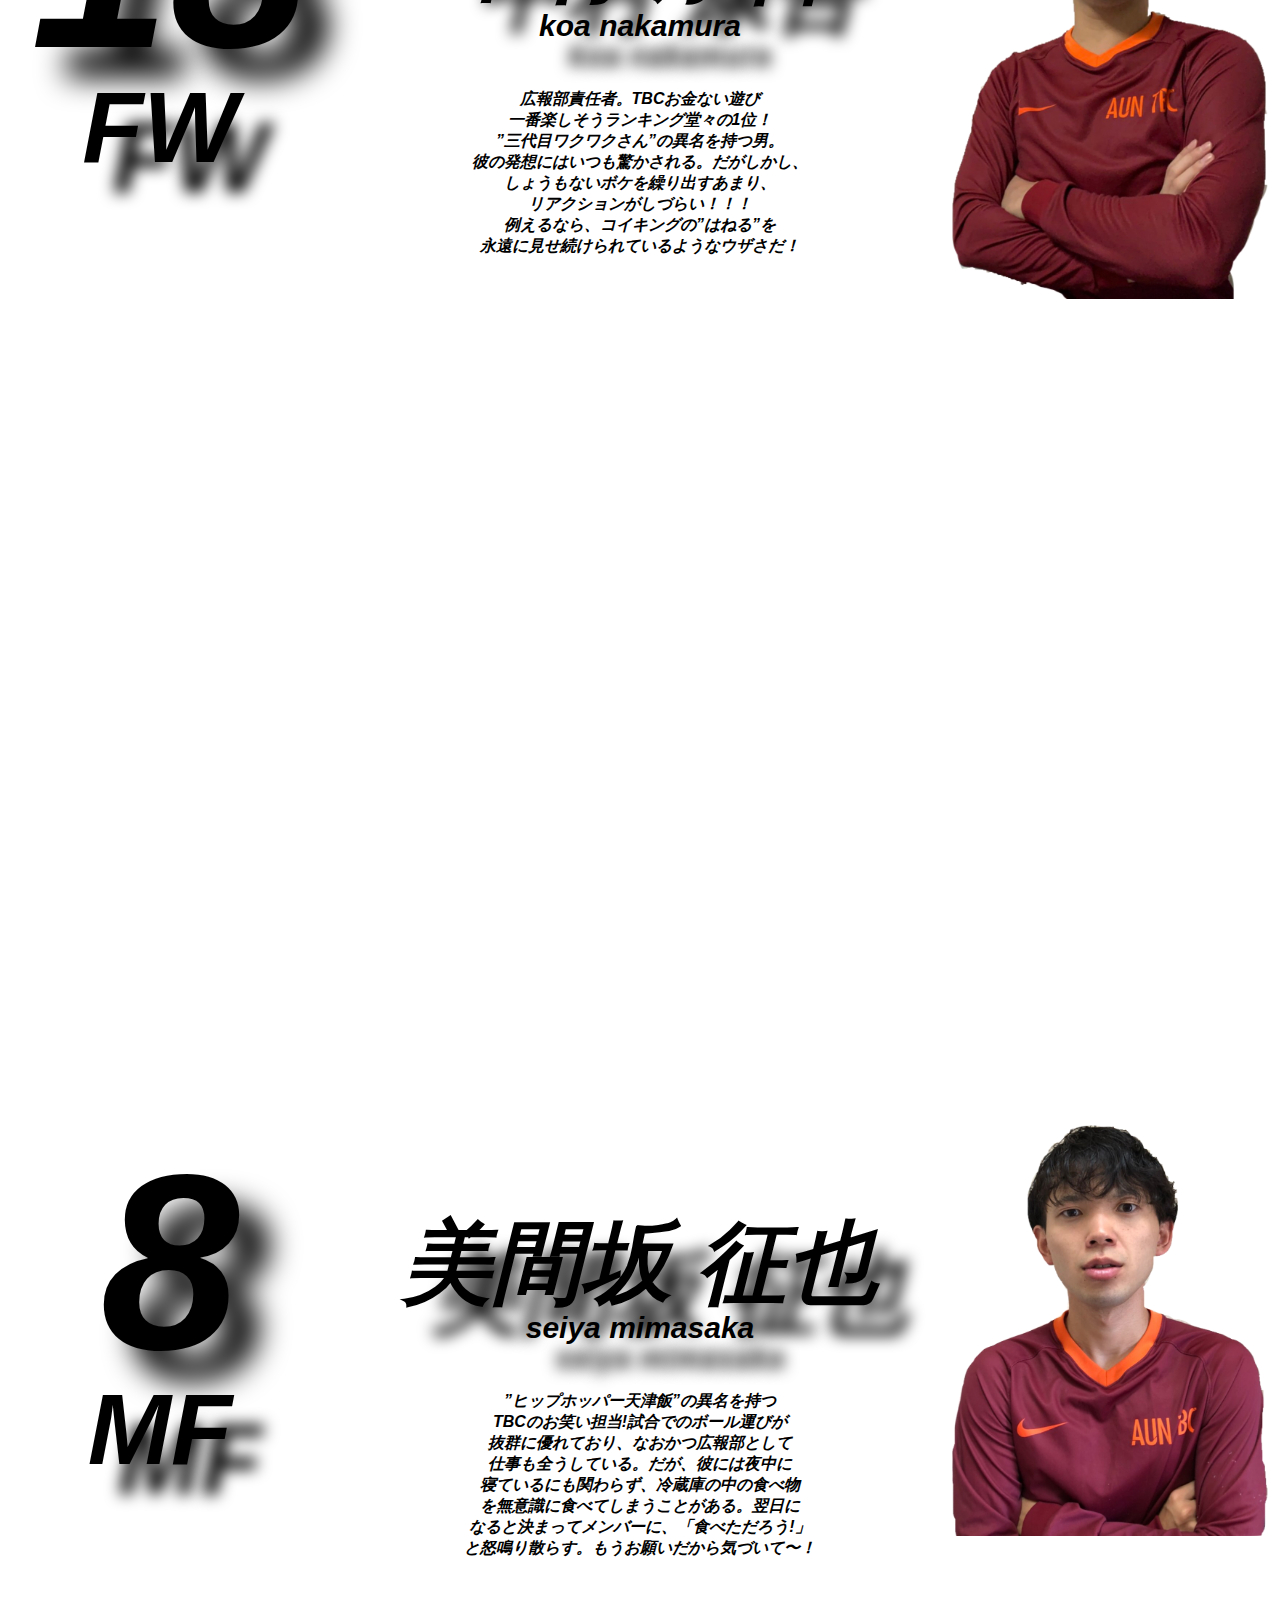
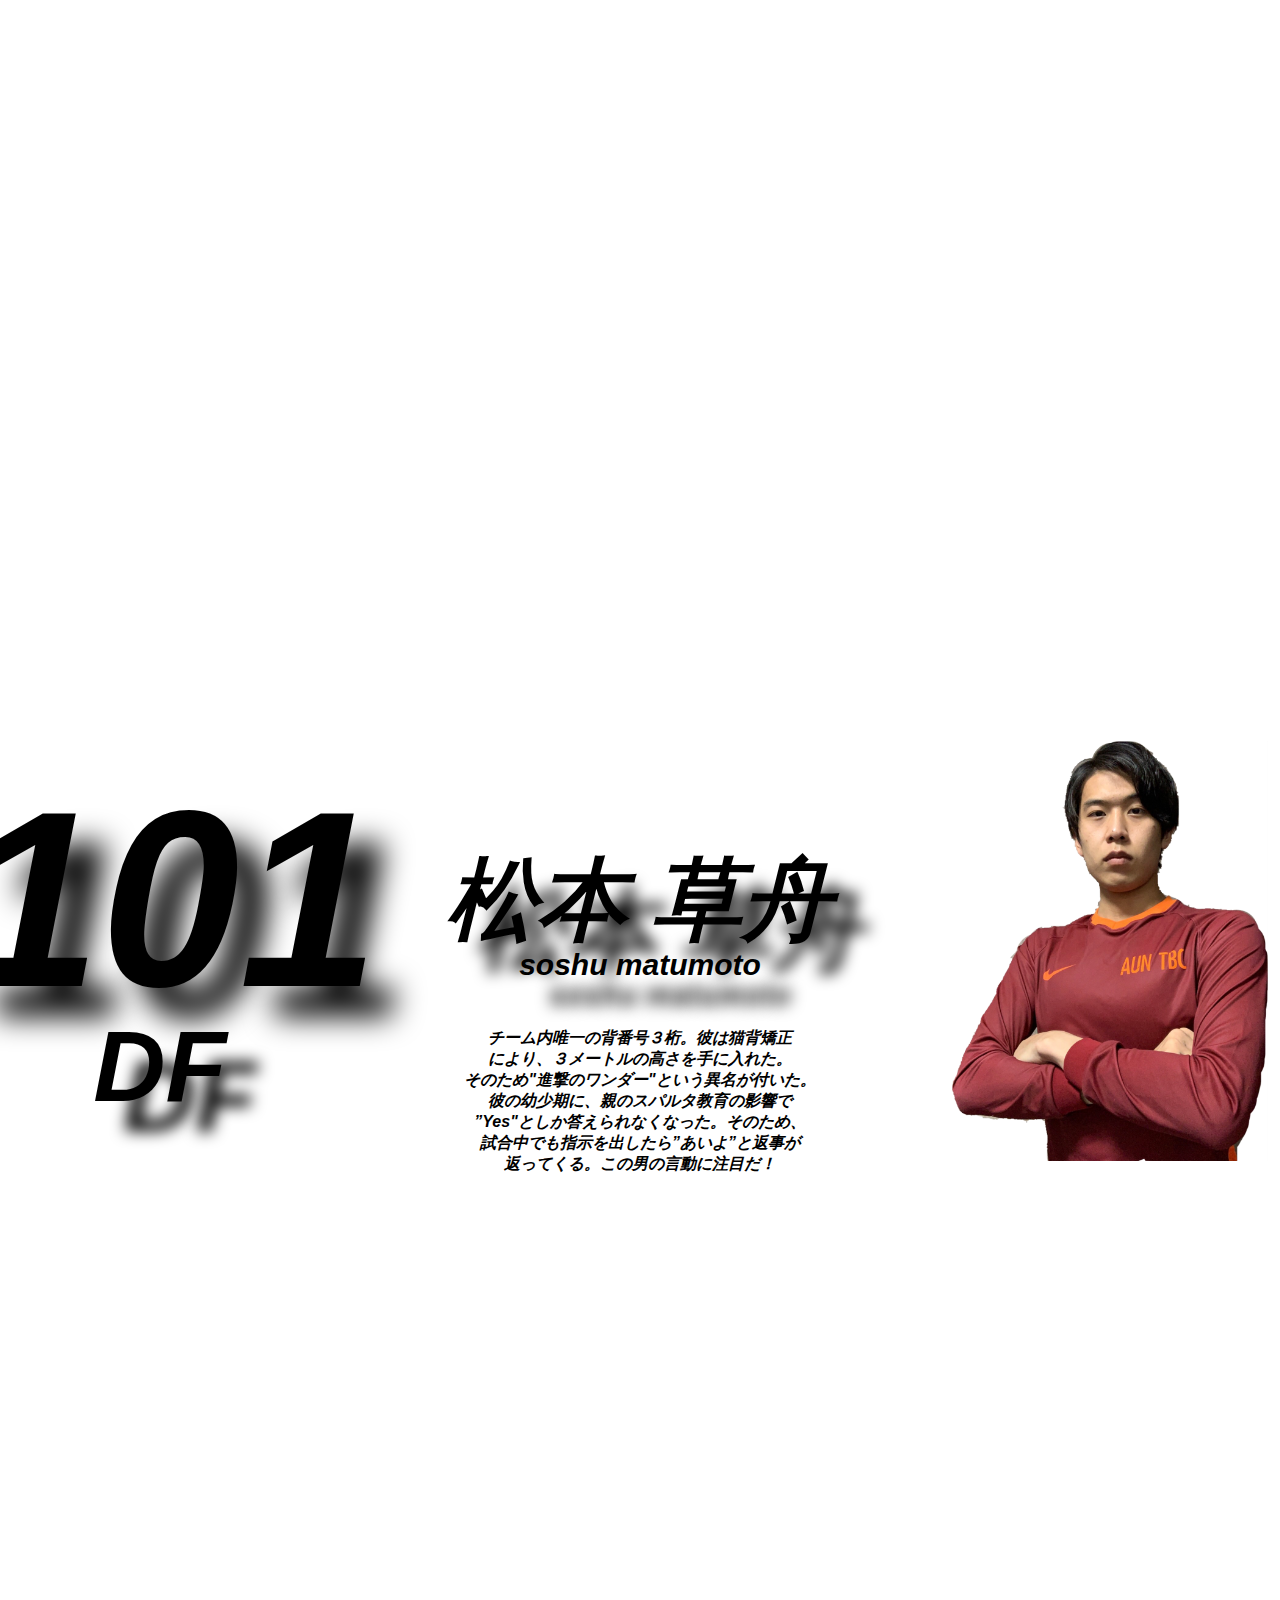
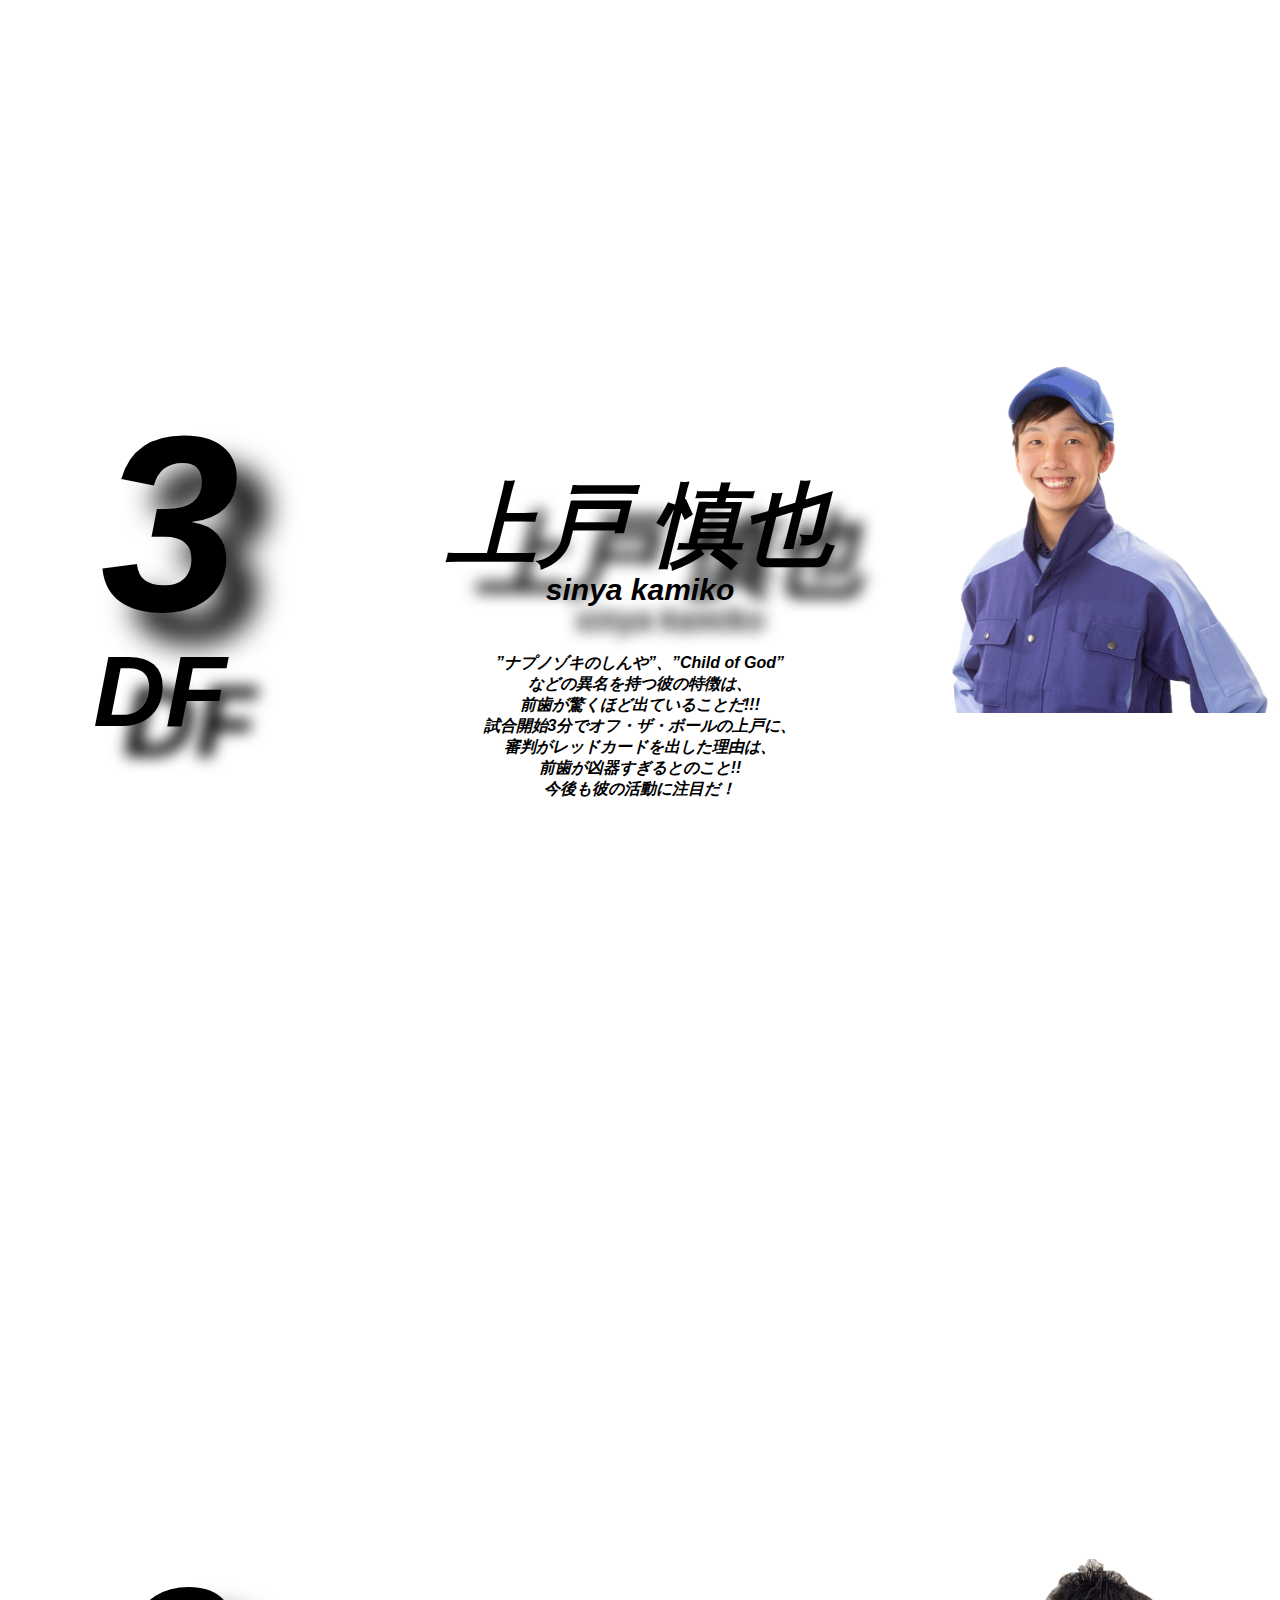
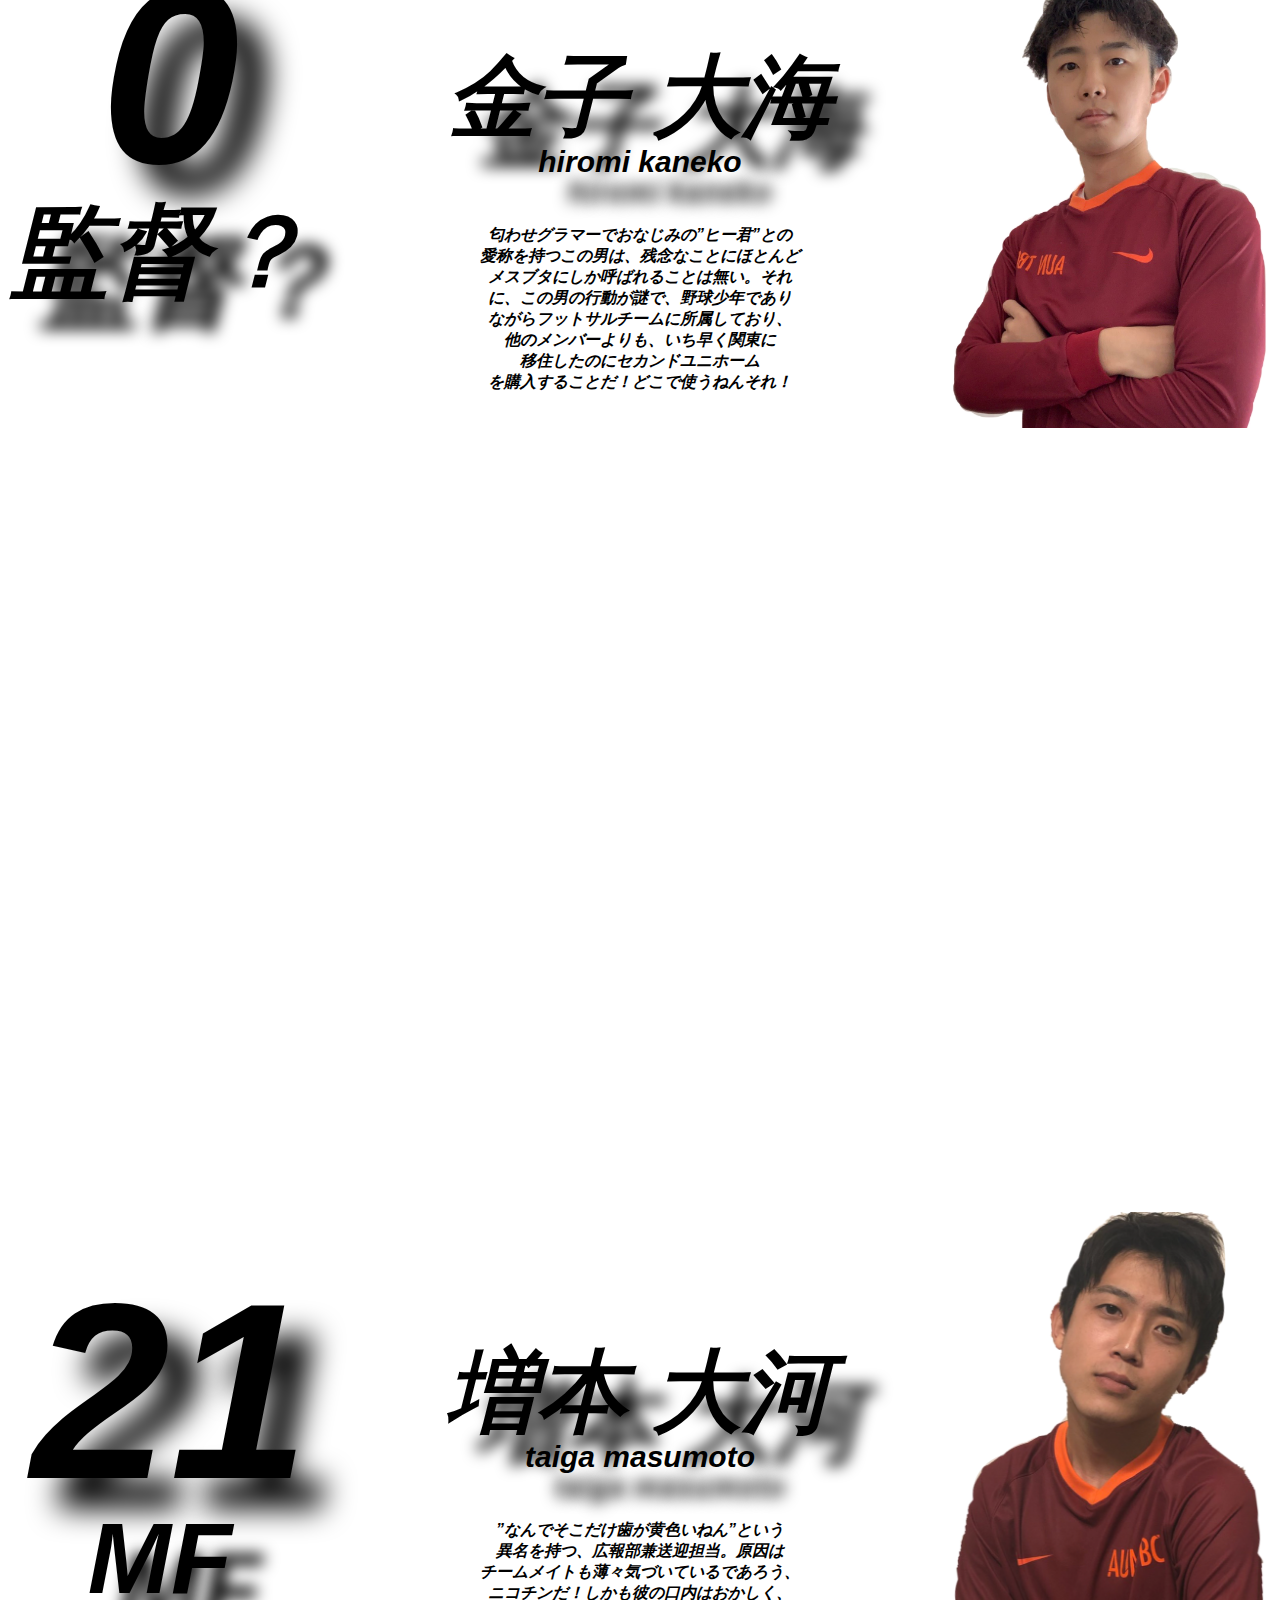
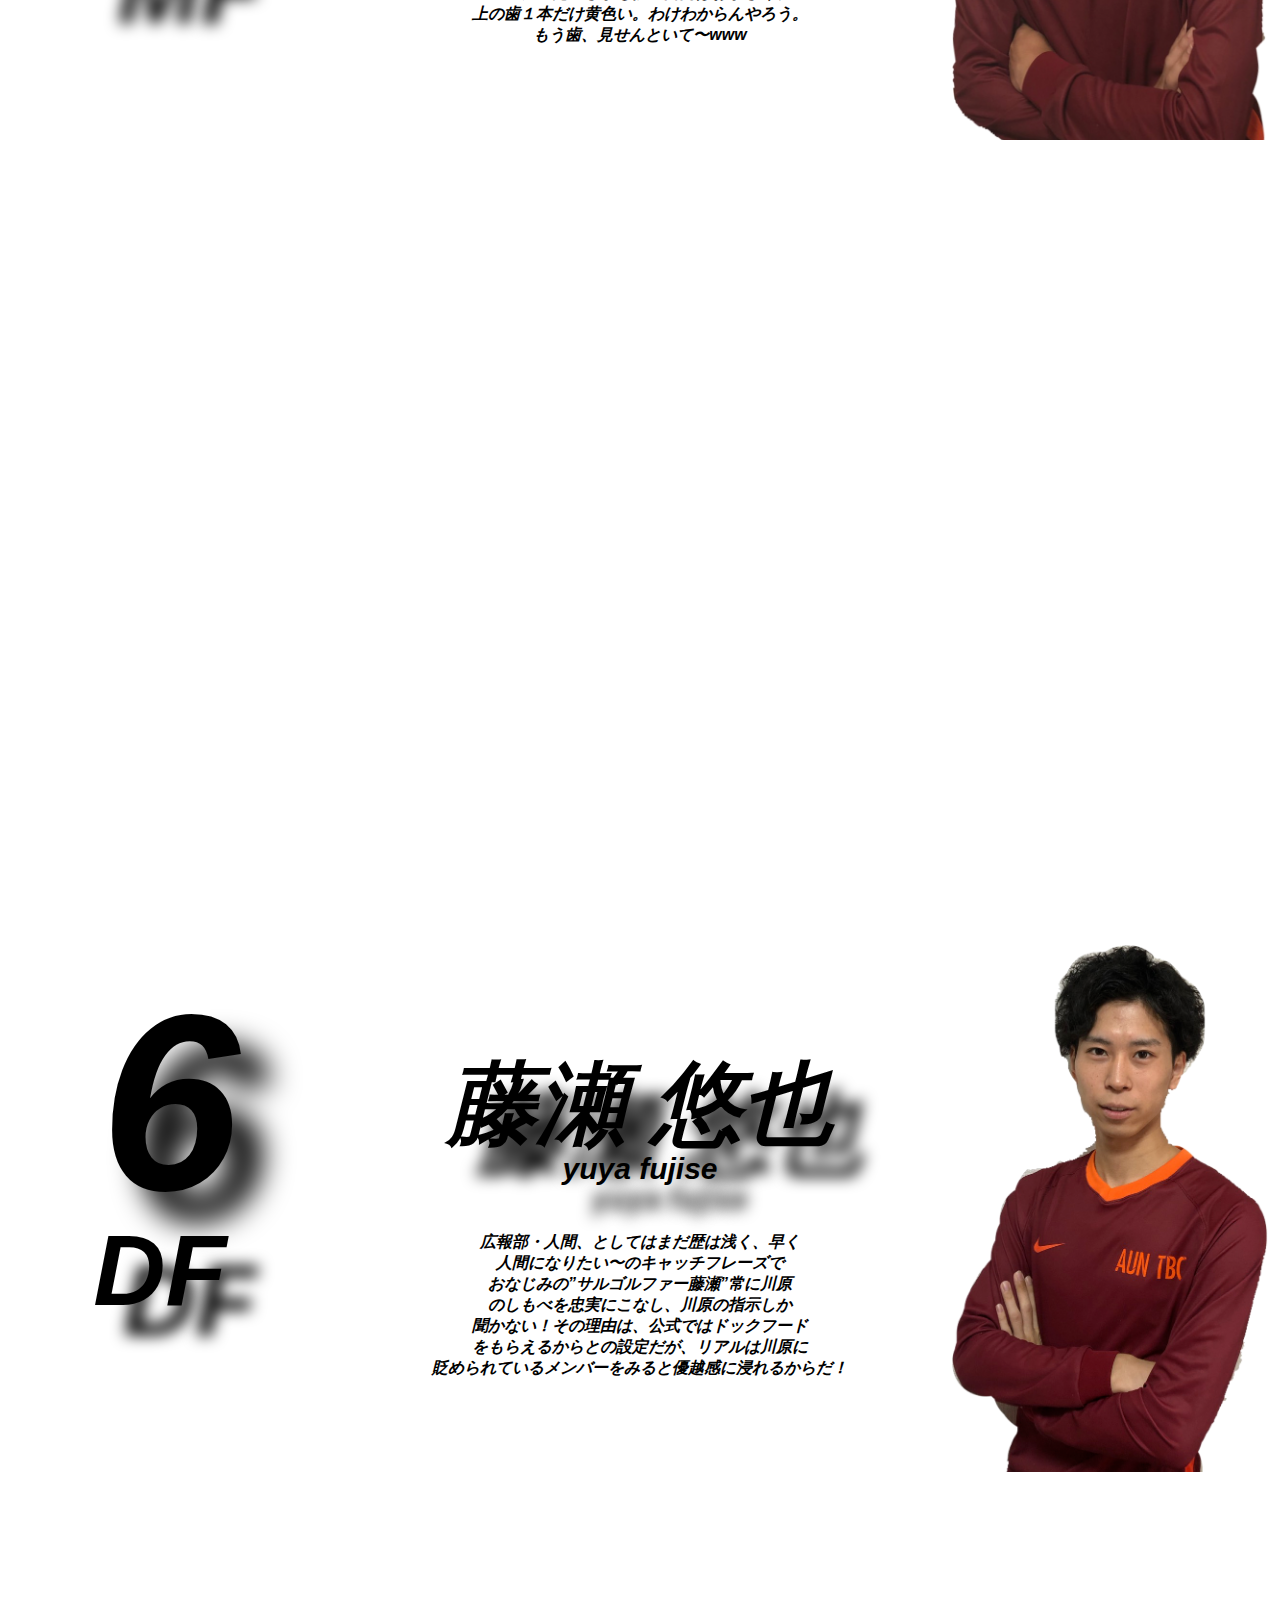
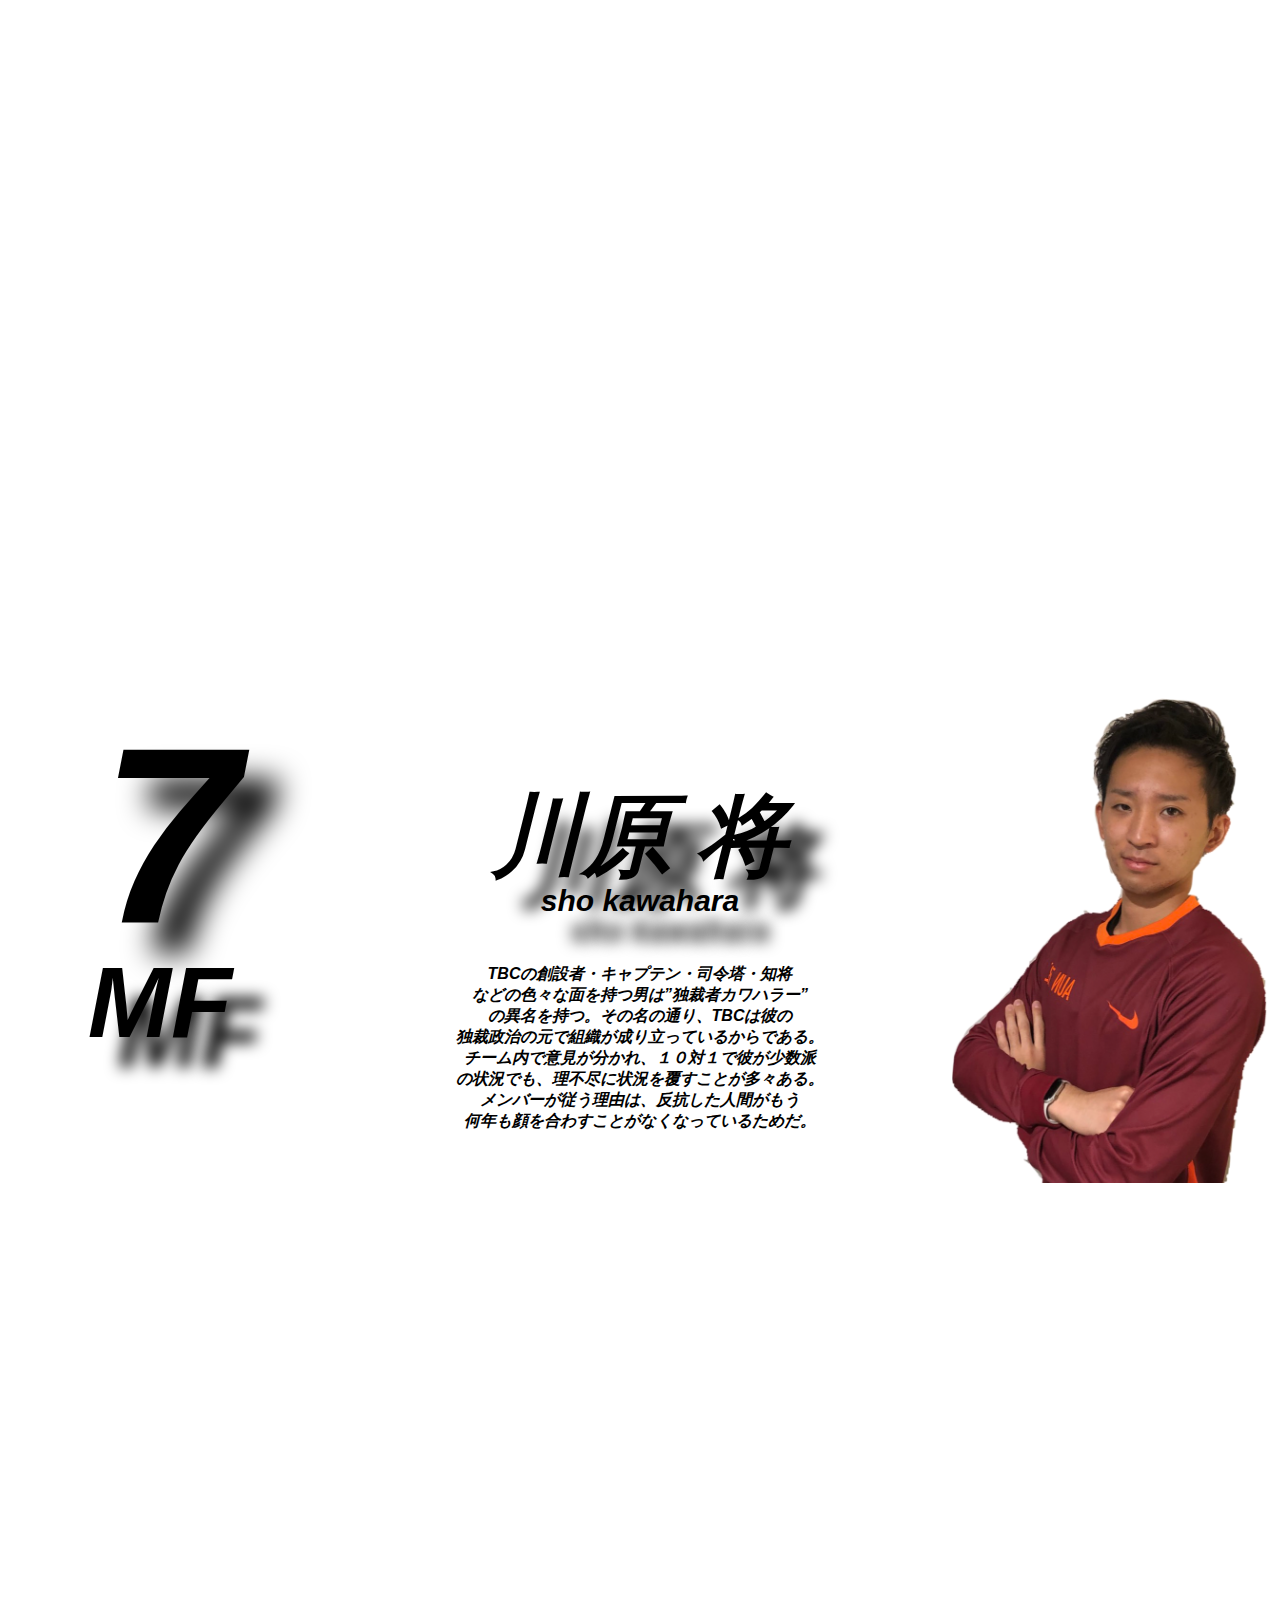
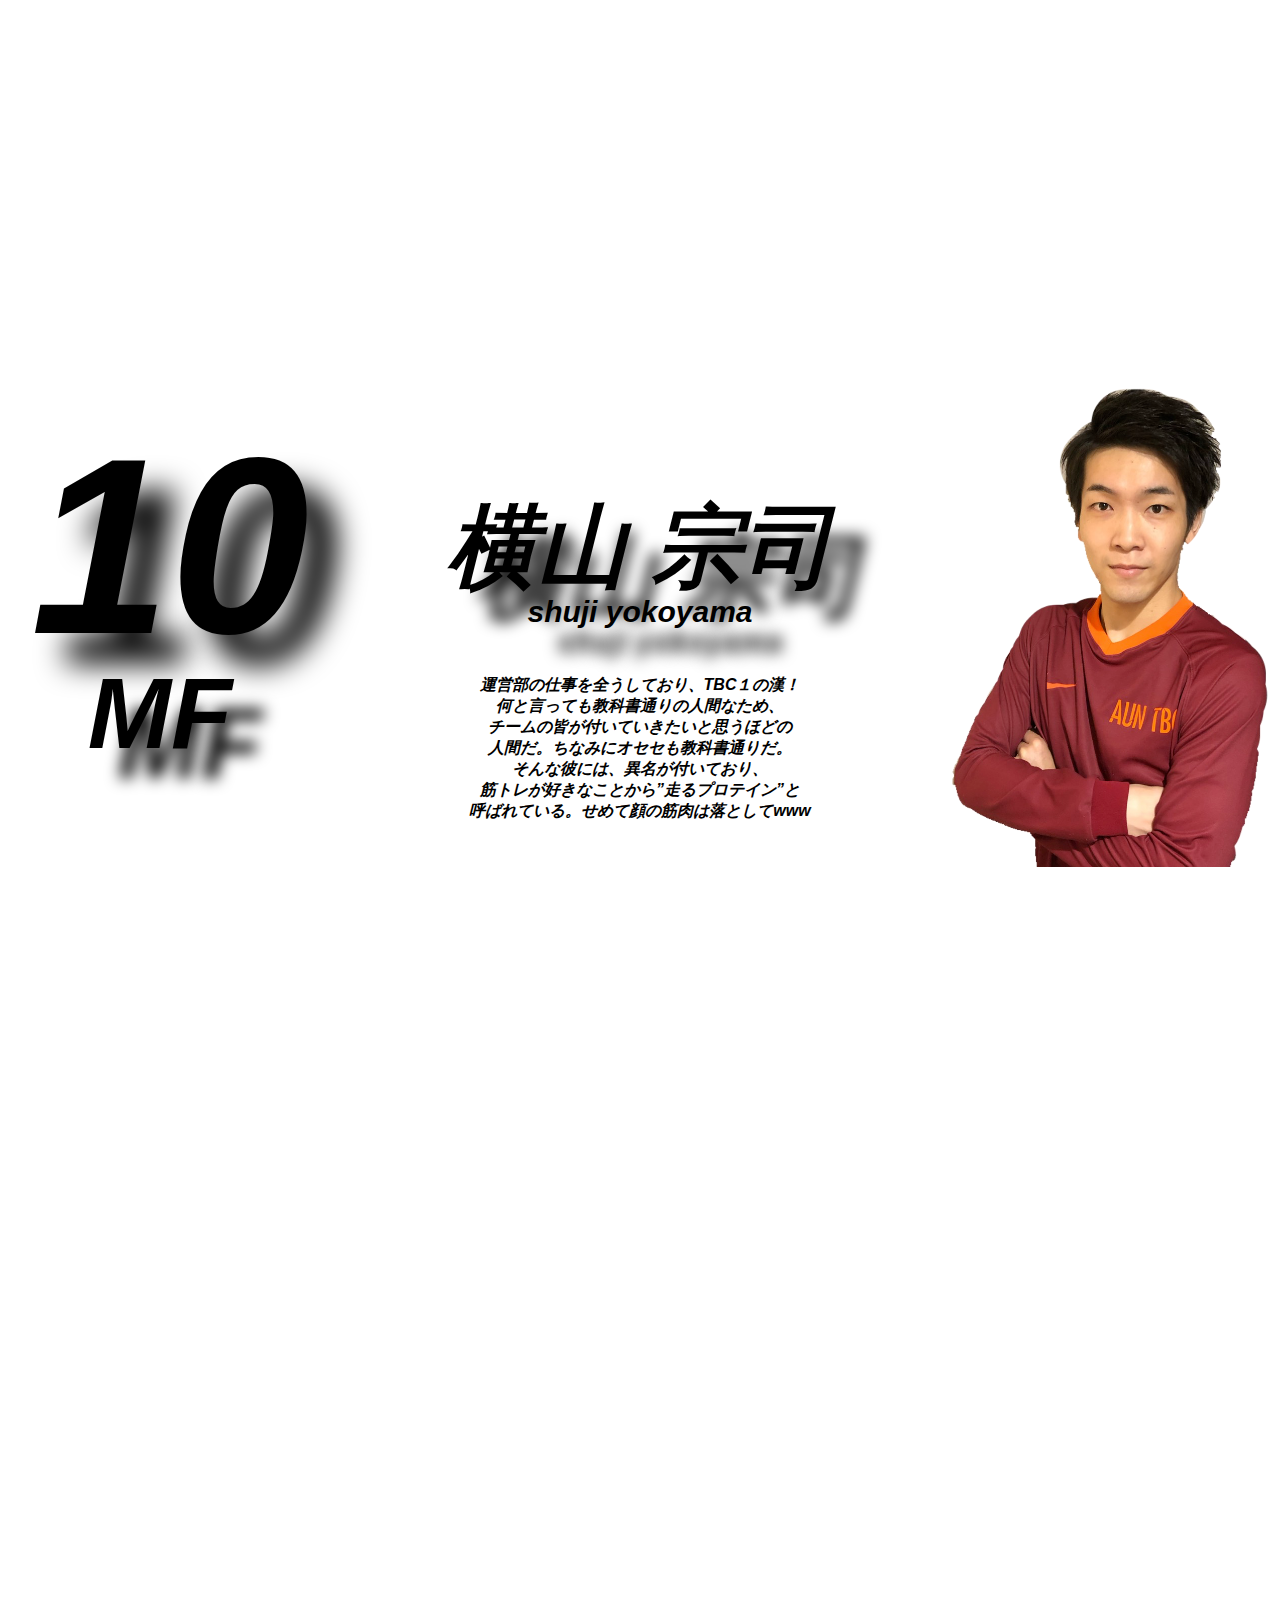
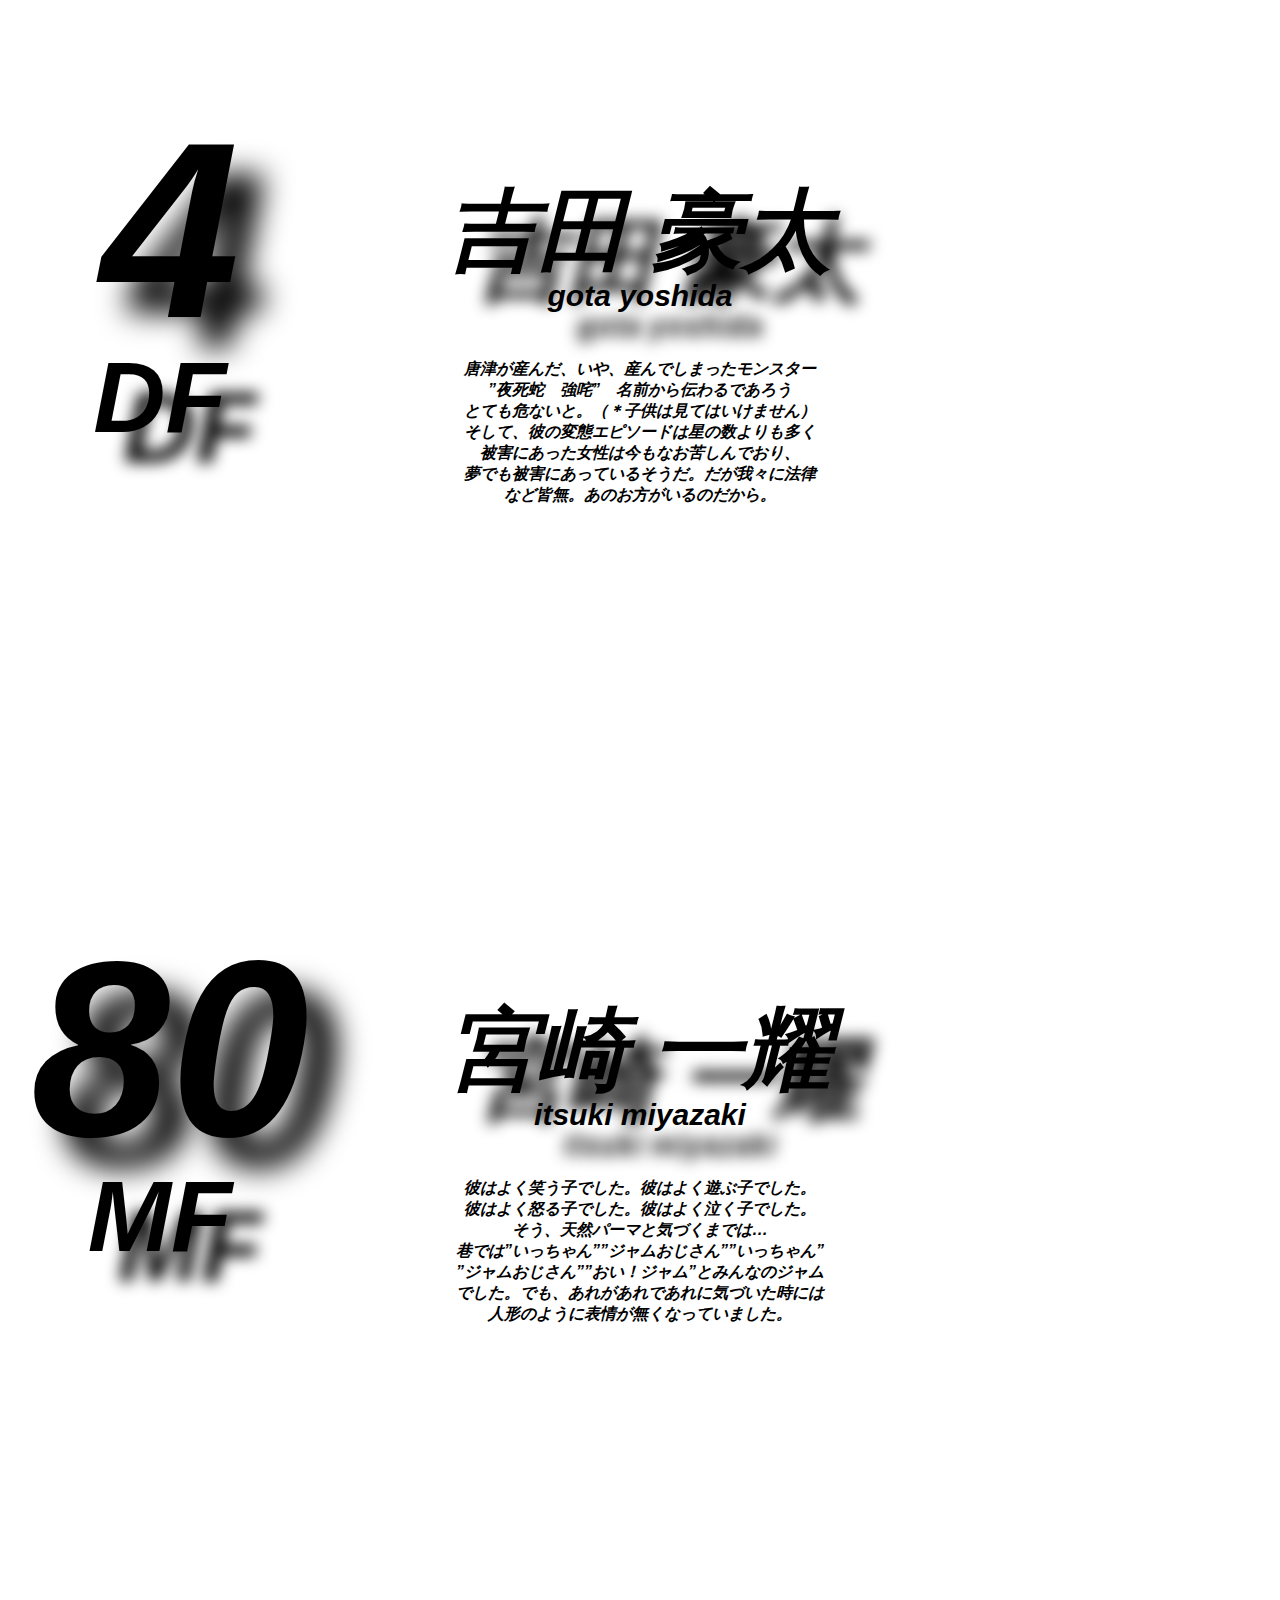
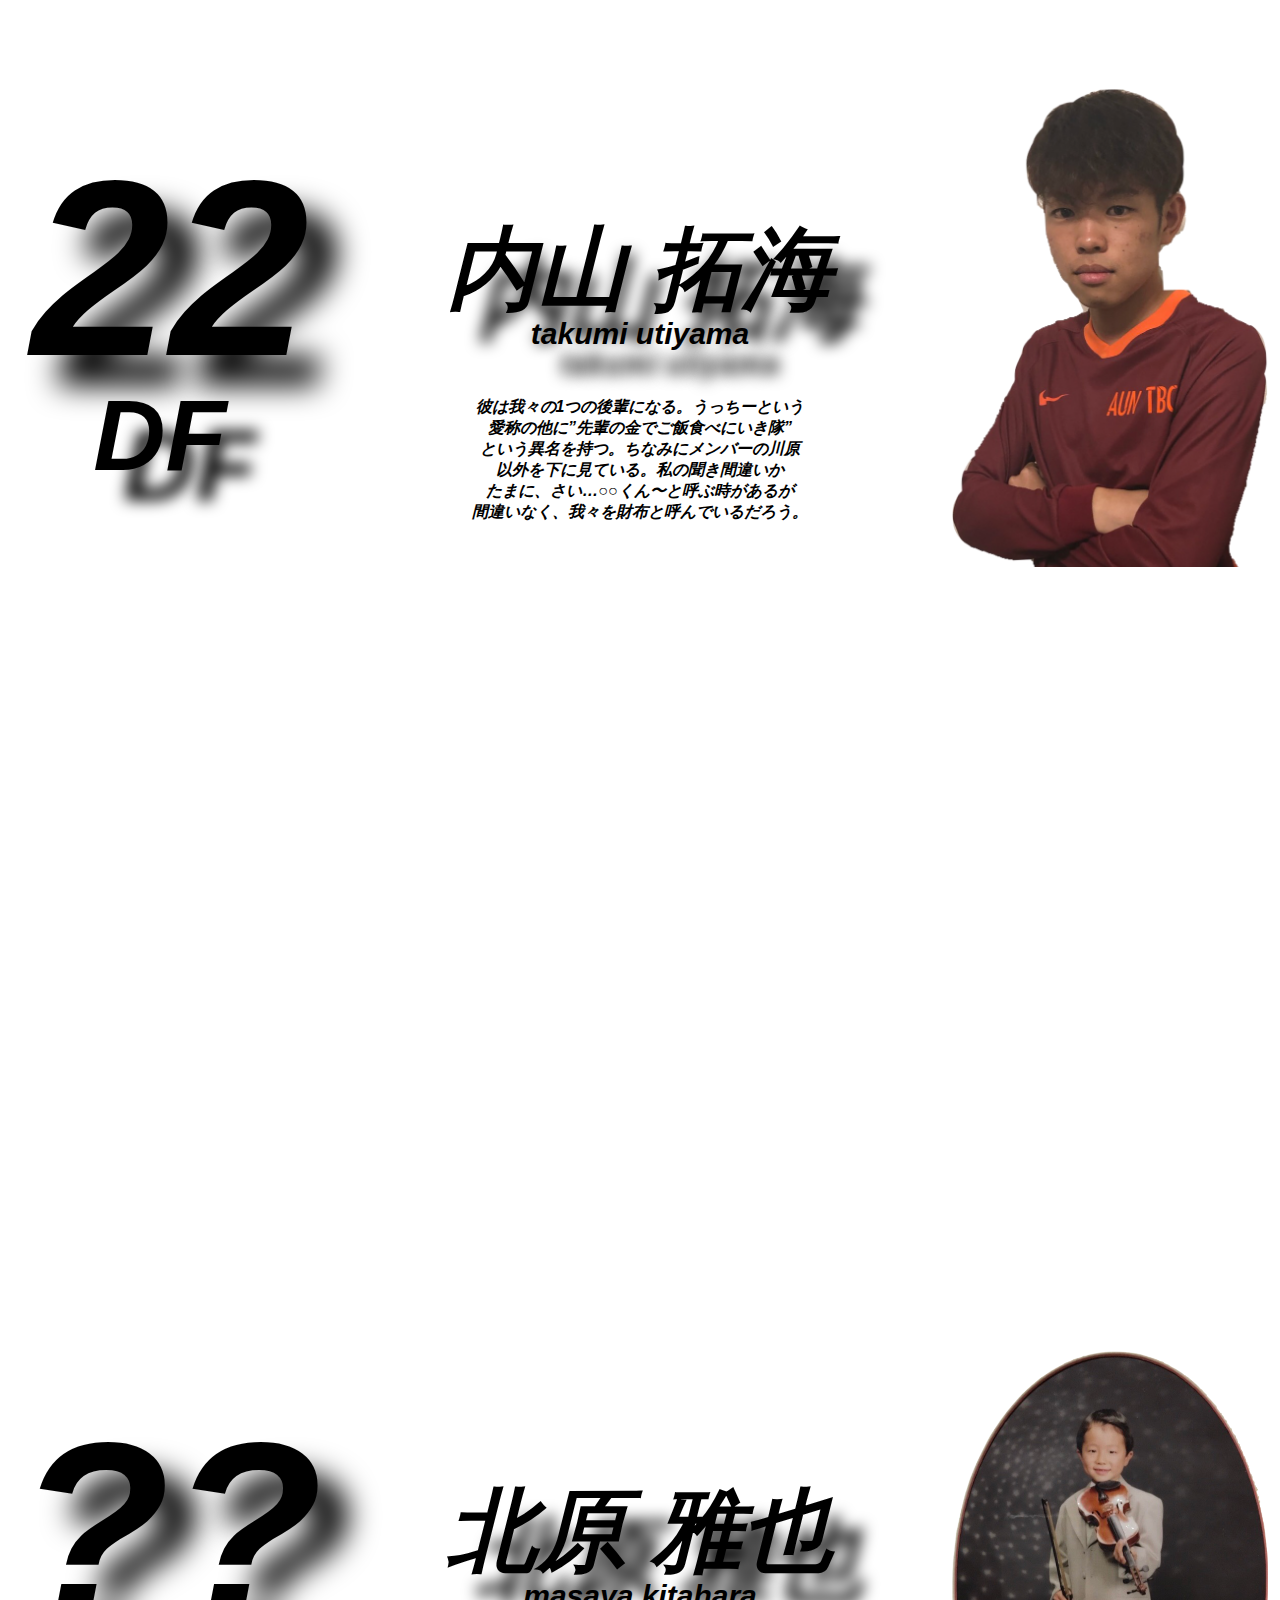
==== commit 60d356e0: "initial commit" ====
--- a/index02.html
+++ b/index02.html
@@ -275,6 +275,53 @@
   <img src="shuji.png" alt="" />
 </p>
 
+
+<p><span class="one">4</span></p>
+
+<p><span class="two">DF</span></p>
+
+<p><span class="three">吉田 豪太</span></p>
+
+<p><span class="four">gota yoshida</span></p>
+
+<p><span class="five">
+  唐津が産んだ、いや、産んでしまったモンスター
+<br>”夜死蛇　強咤”　名前から伝わるであろう
+<br>とても危ないと。（＊子供は見てはいけません）
+<br>そして、彼の変態エピソードは星の数よりも多く
+<br>被害にあった女性は今もなお苦しんでおり、
+<br>夢でも被害にあっているそうだ。だが我々に法律
+<br>など皆無。あのお方がいるのだから。
+</span>
+</p>
+  <p>
+  <img src="gota1.png" alt="" />
+</p>
+
+
+
+
+<p><span class="one">80</span></p>
+
+<p><span class="two">MF</span></p>
+
+<p><span class="three">宮崎 一耀</span></p>
+
+<p><span class="four">itsuki miyazaki</span></p>
+
+<p><span class="five">
+  彼はよく笑う子でした。彼はよく遊ぶ子でした。
+<br>彼はよく怒る子でした。彼はよく泣く子でした。
+<br>そう、天然パーマと気づくまでは…
+<br>巷では”いっちゃん””ジャムおじさん””いっちゃん”
+<br>”ジャムおじさん””おい！ジャム”とみんなのジャム
+<br>でした。でも、あれがあれであれに気づいた時には
+<br>人形のように表情が無くなっていました。
+</span>
+</p>
+  <p>
+  <img src="ituki.1.png" alt="" />
+</p>
 
 
 
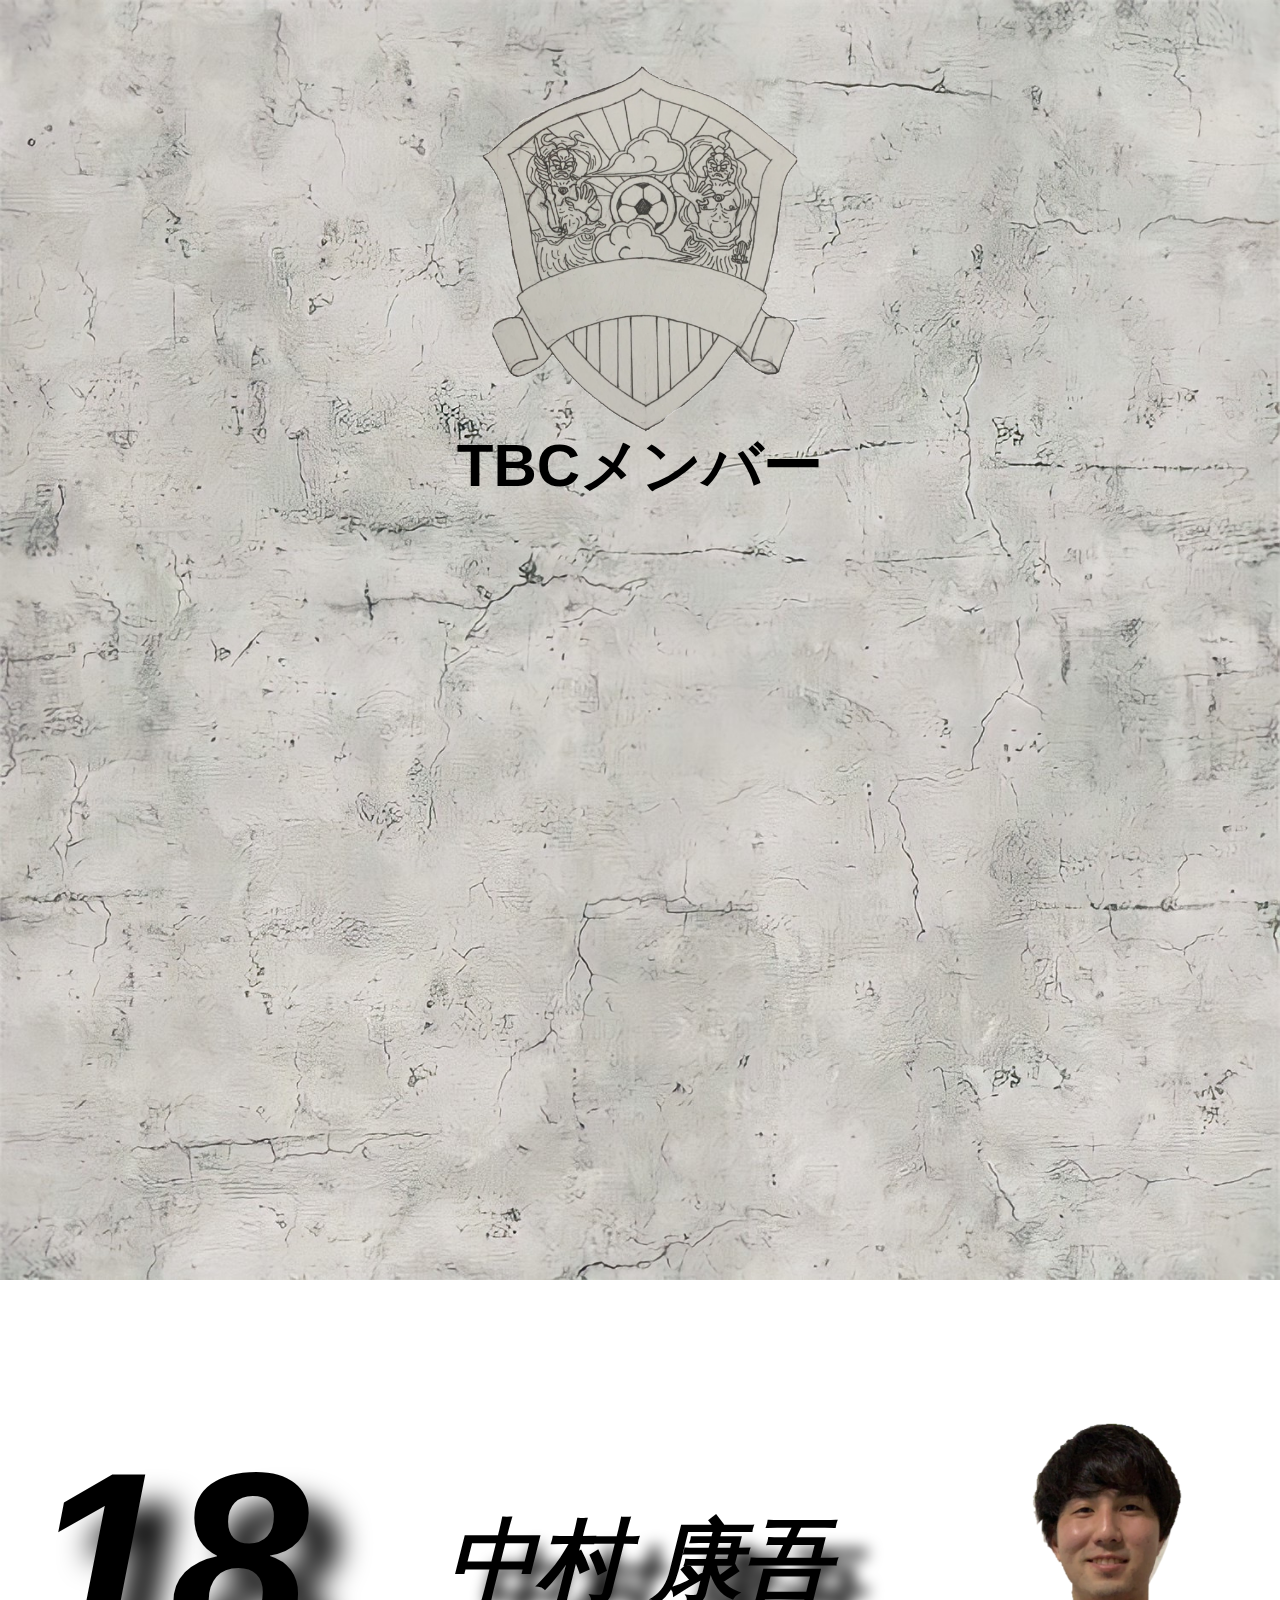
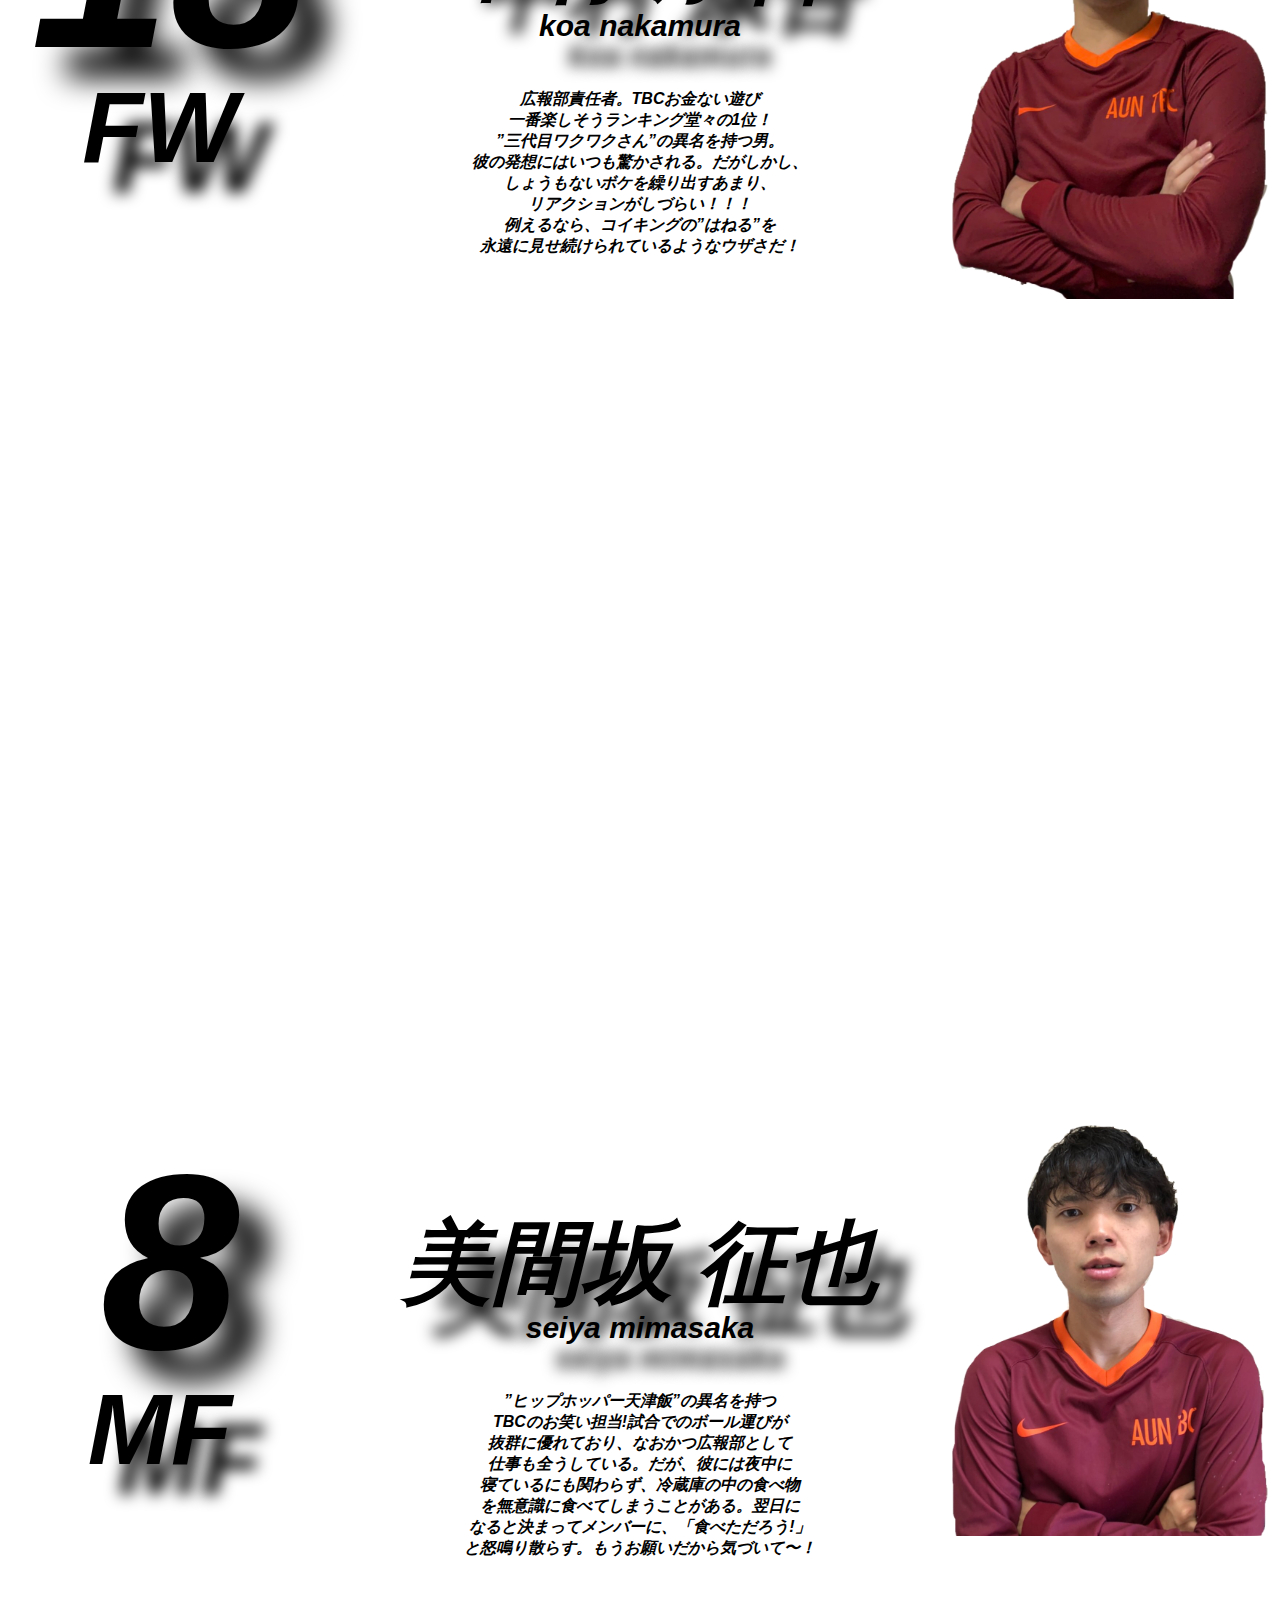
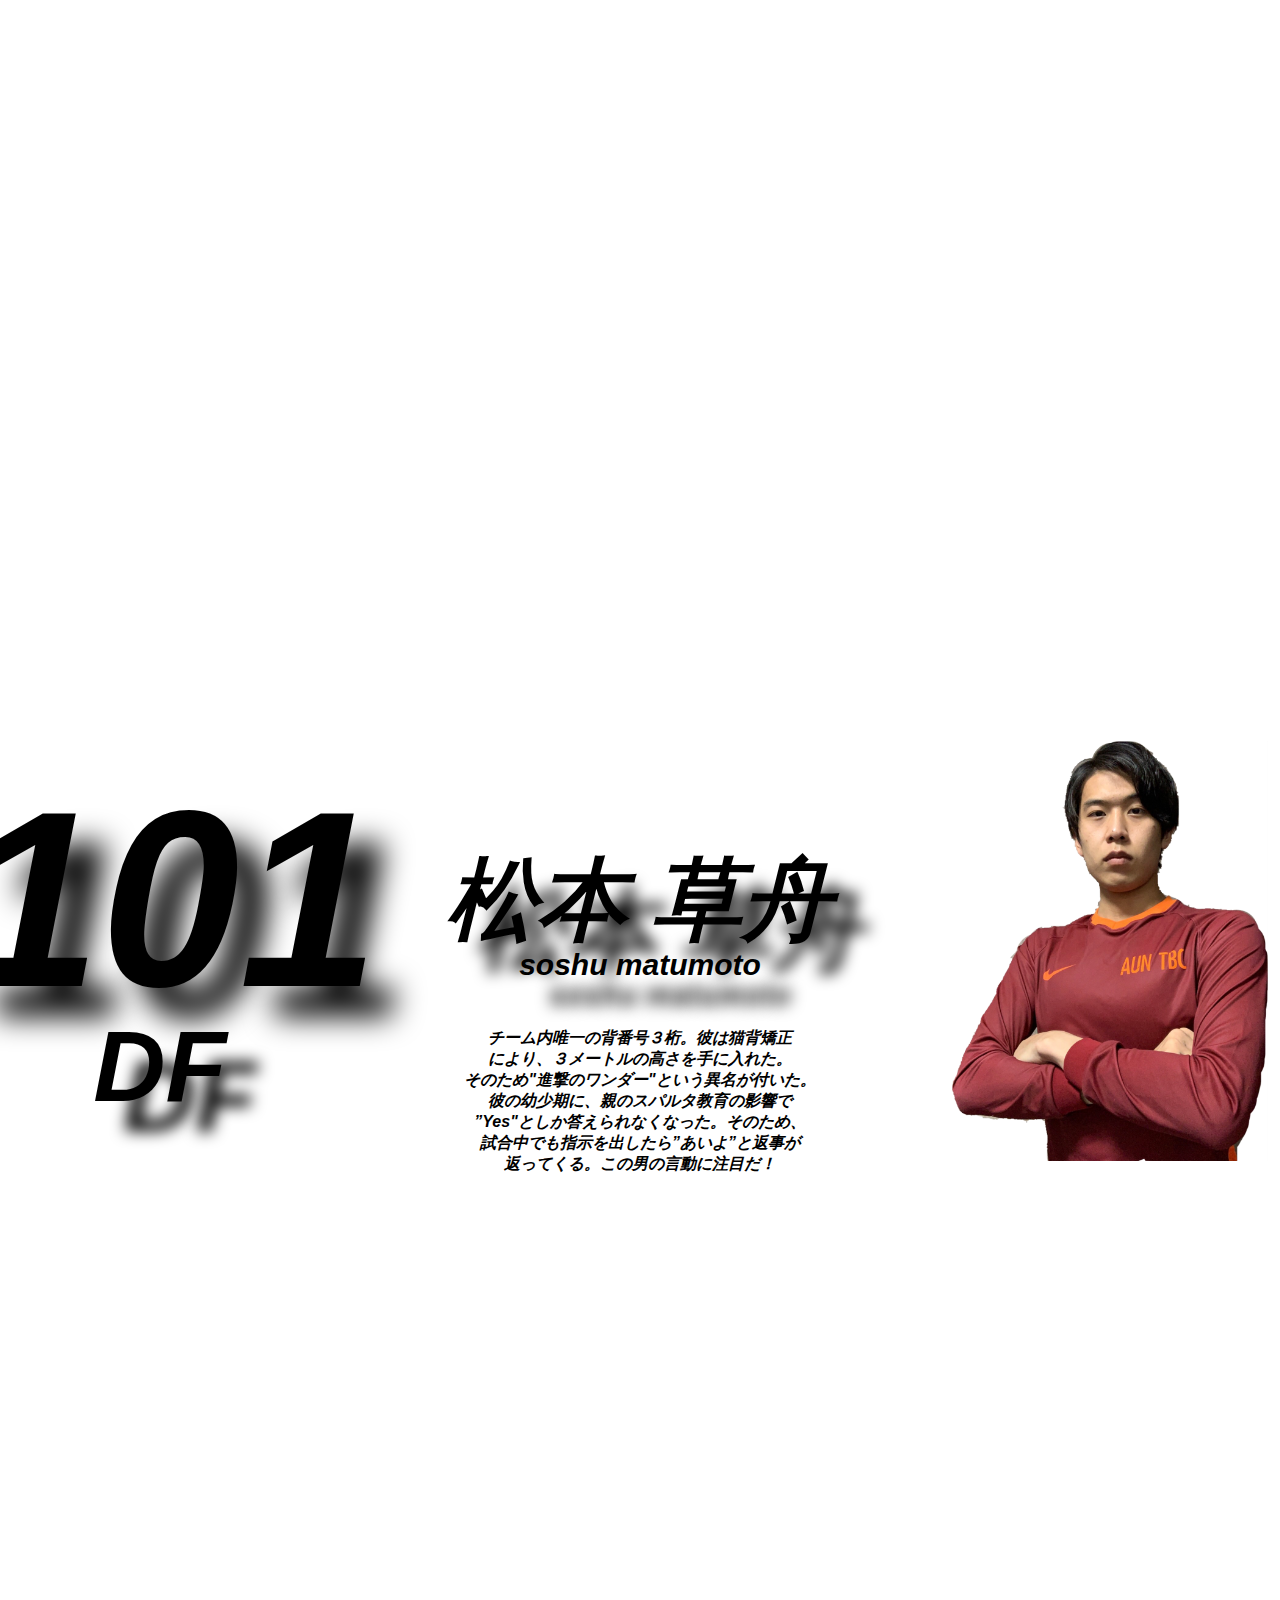
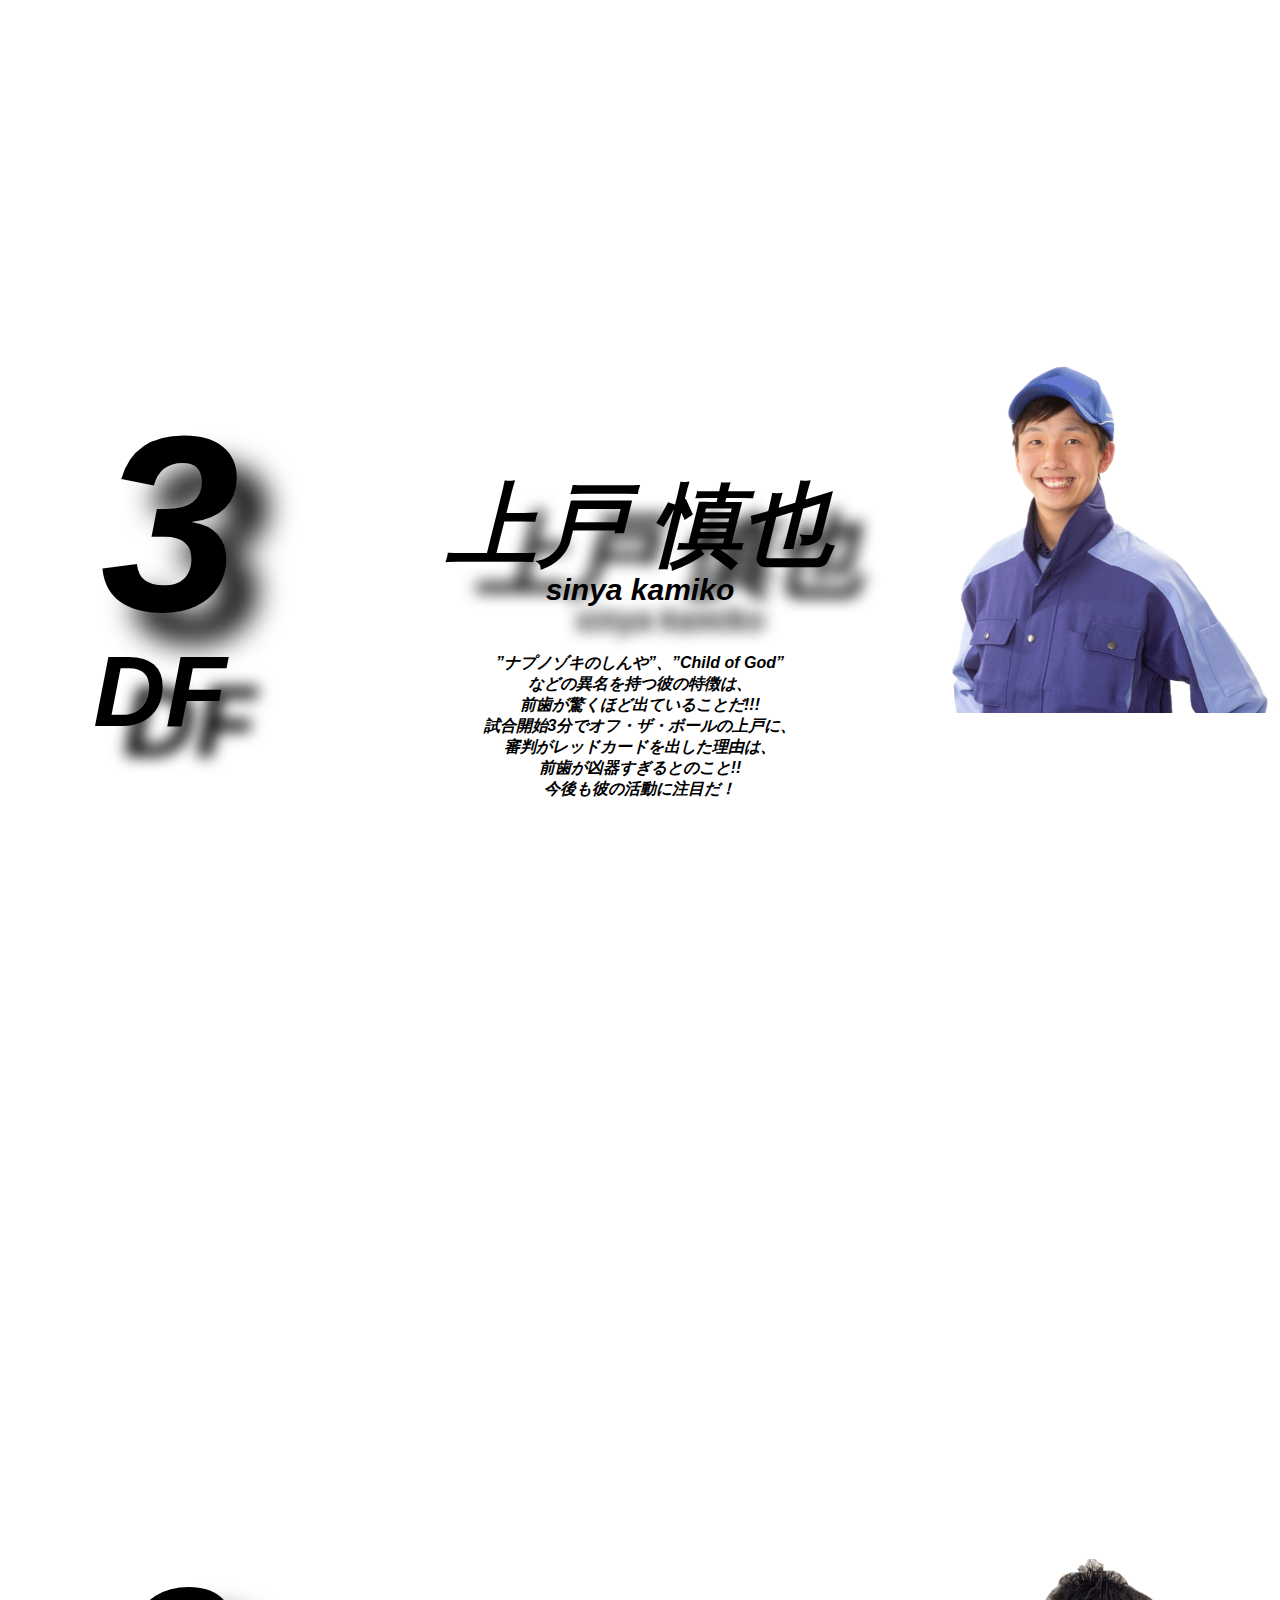
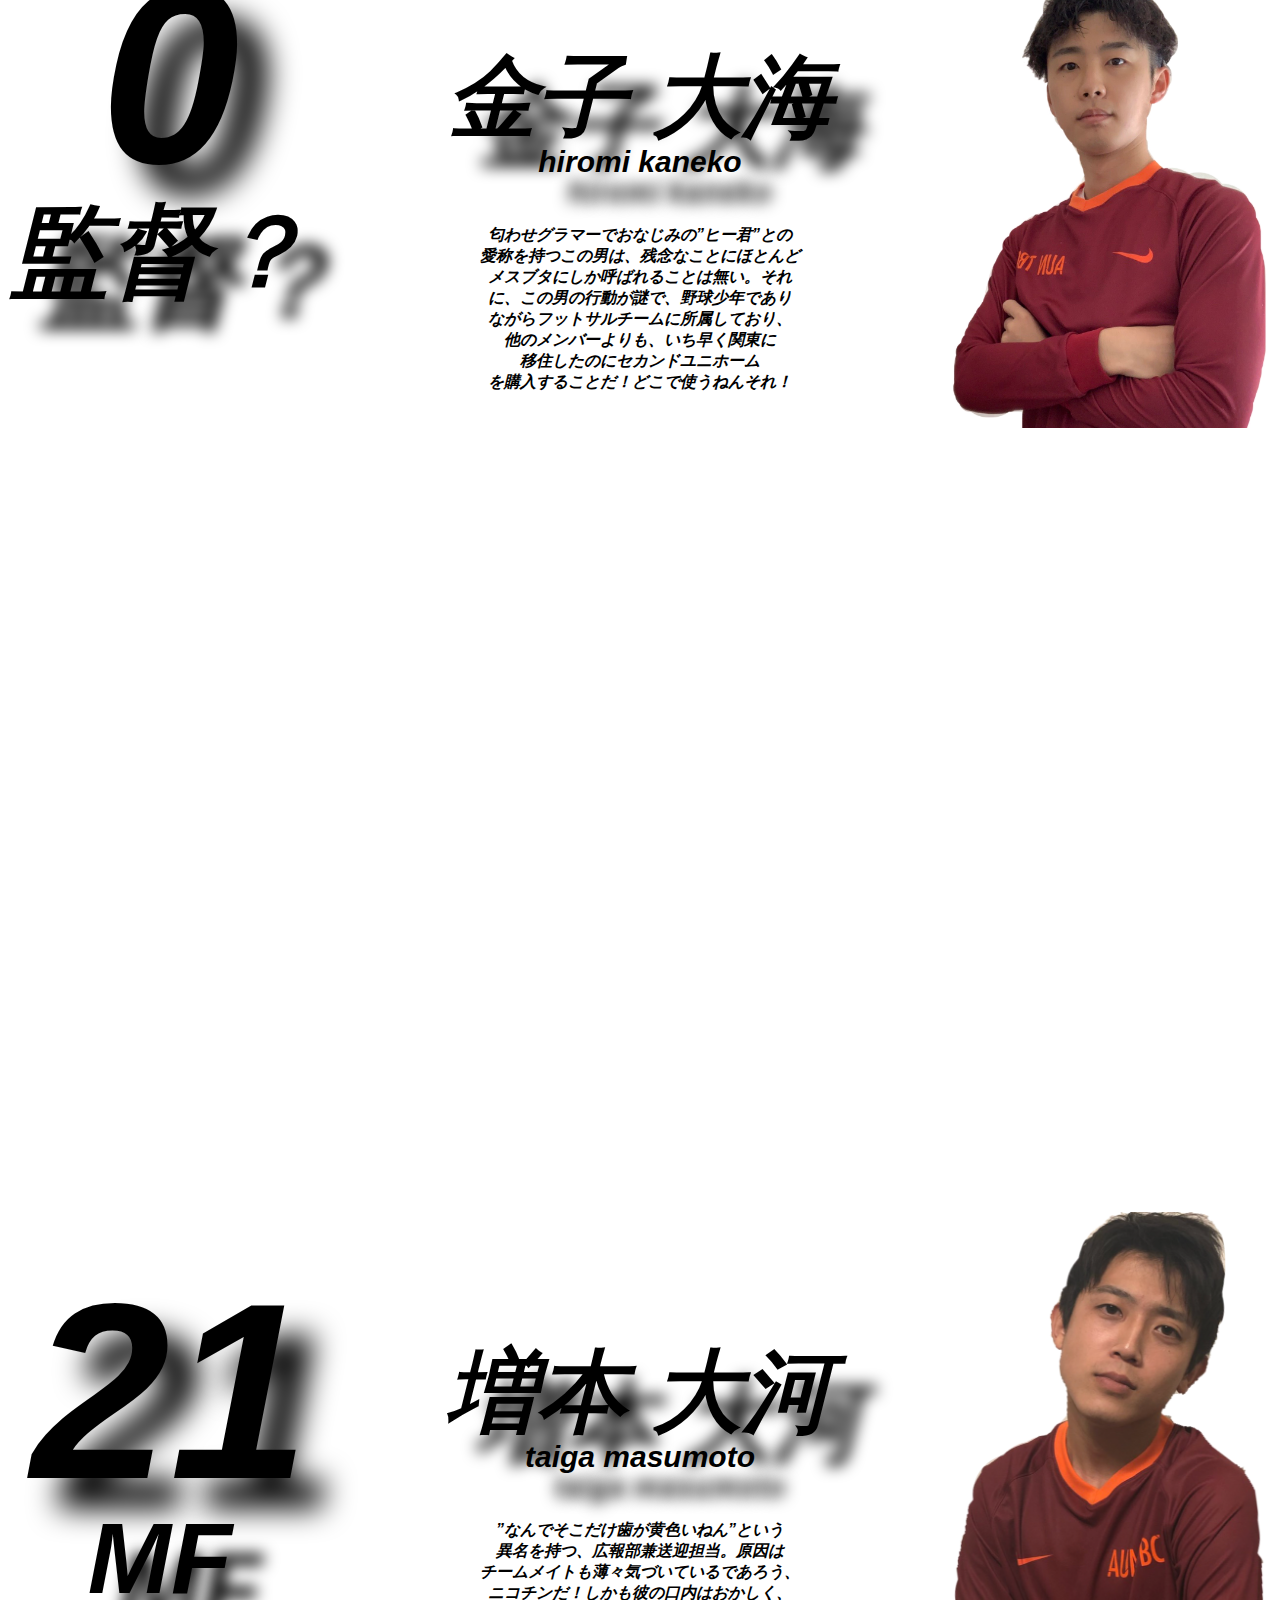
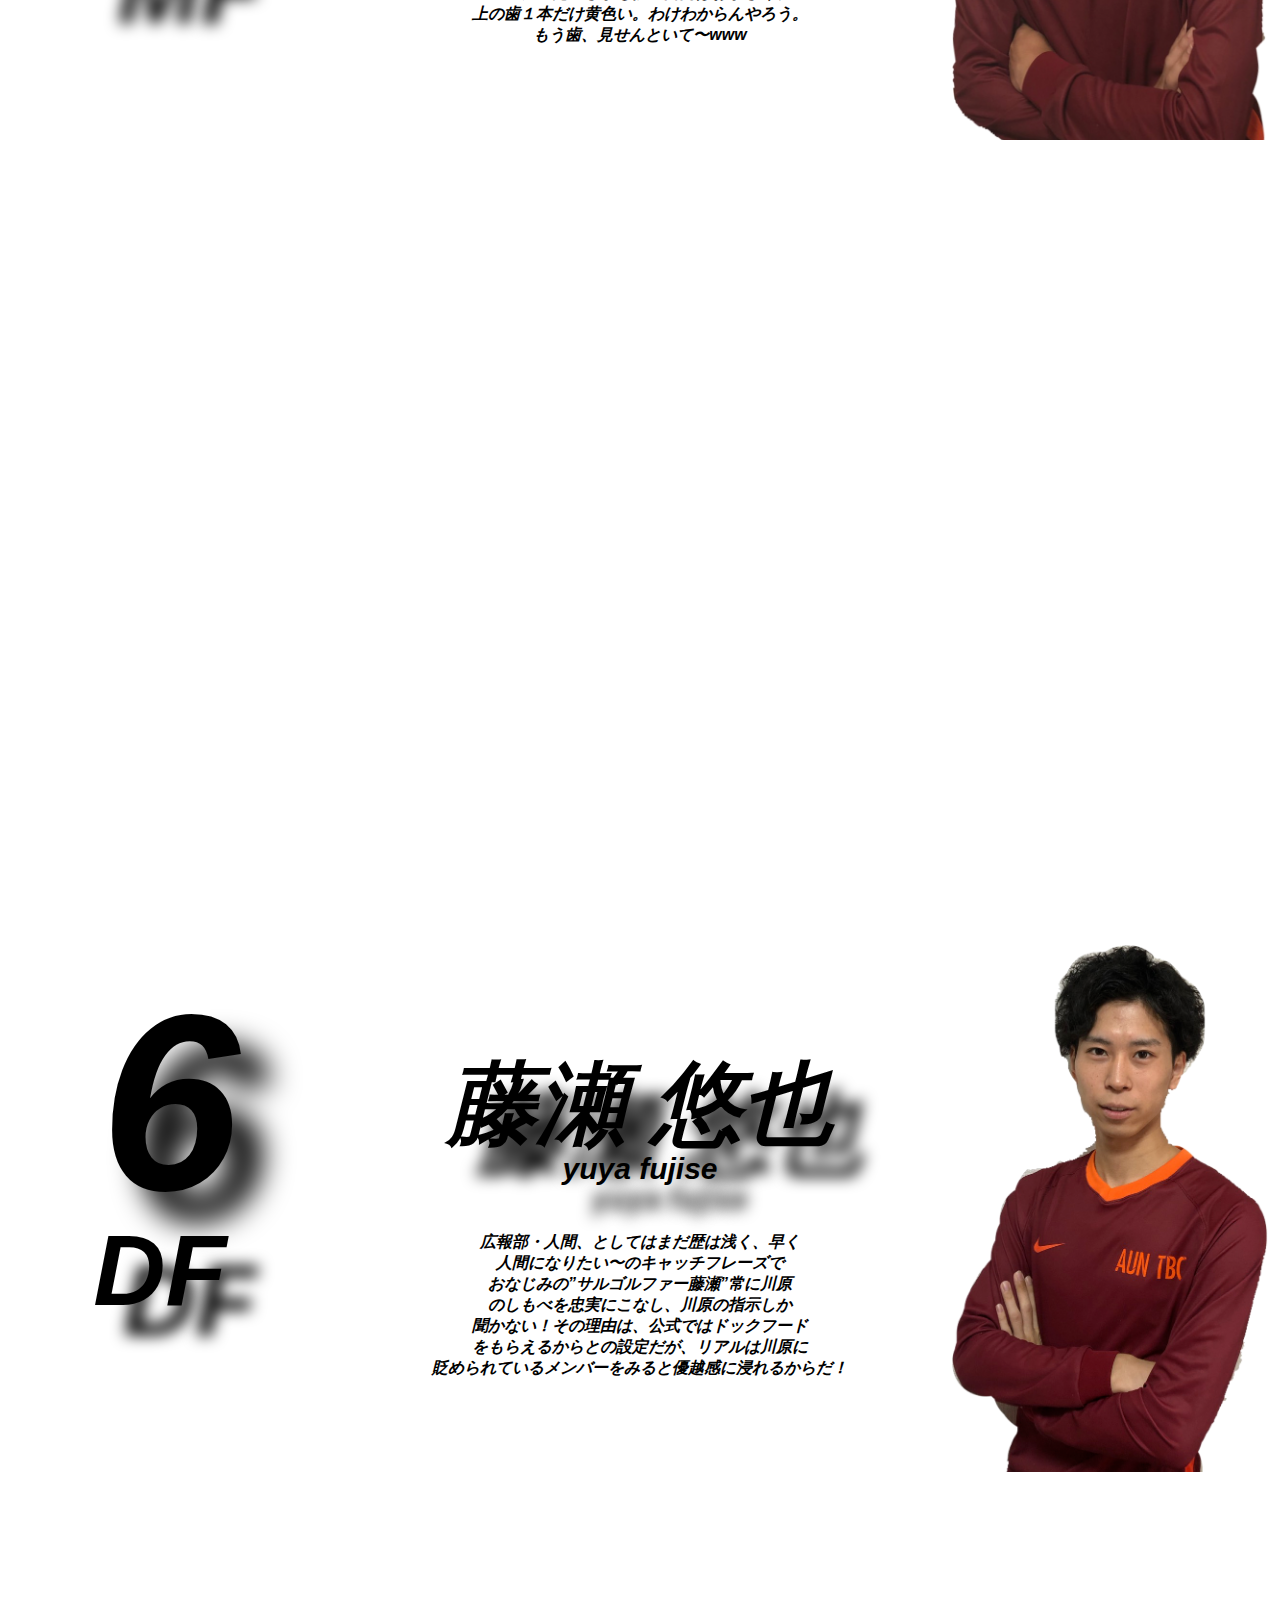
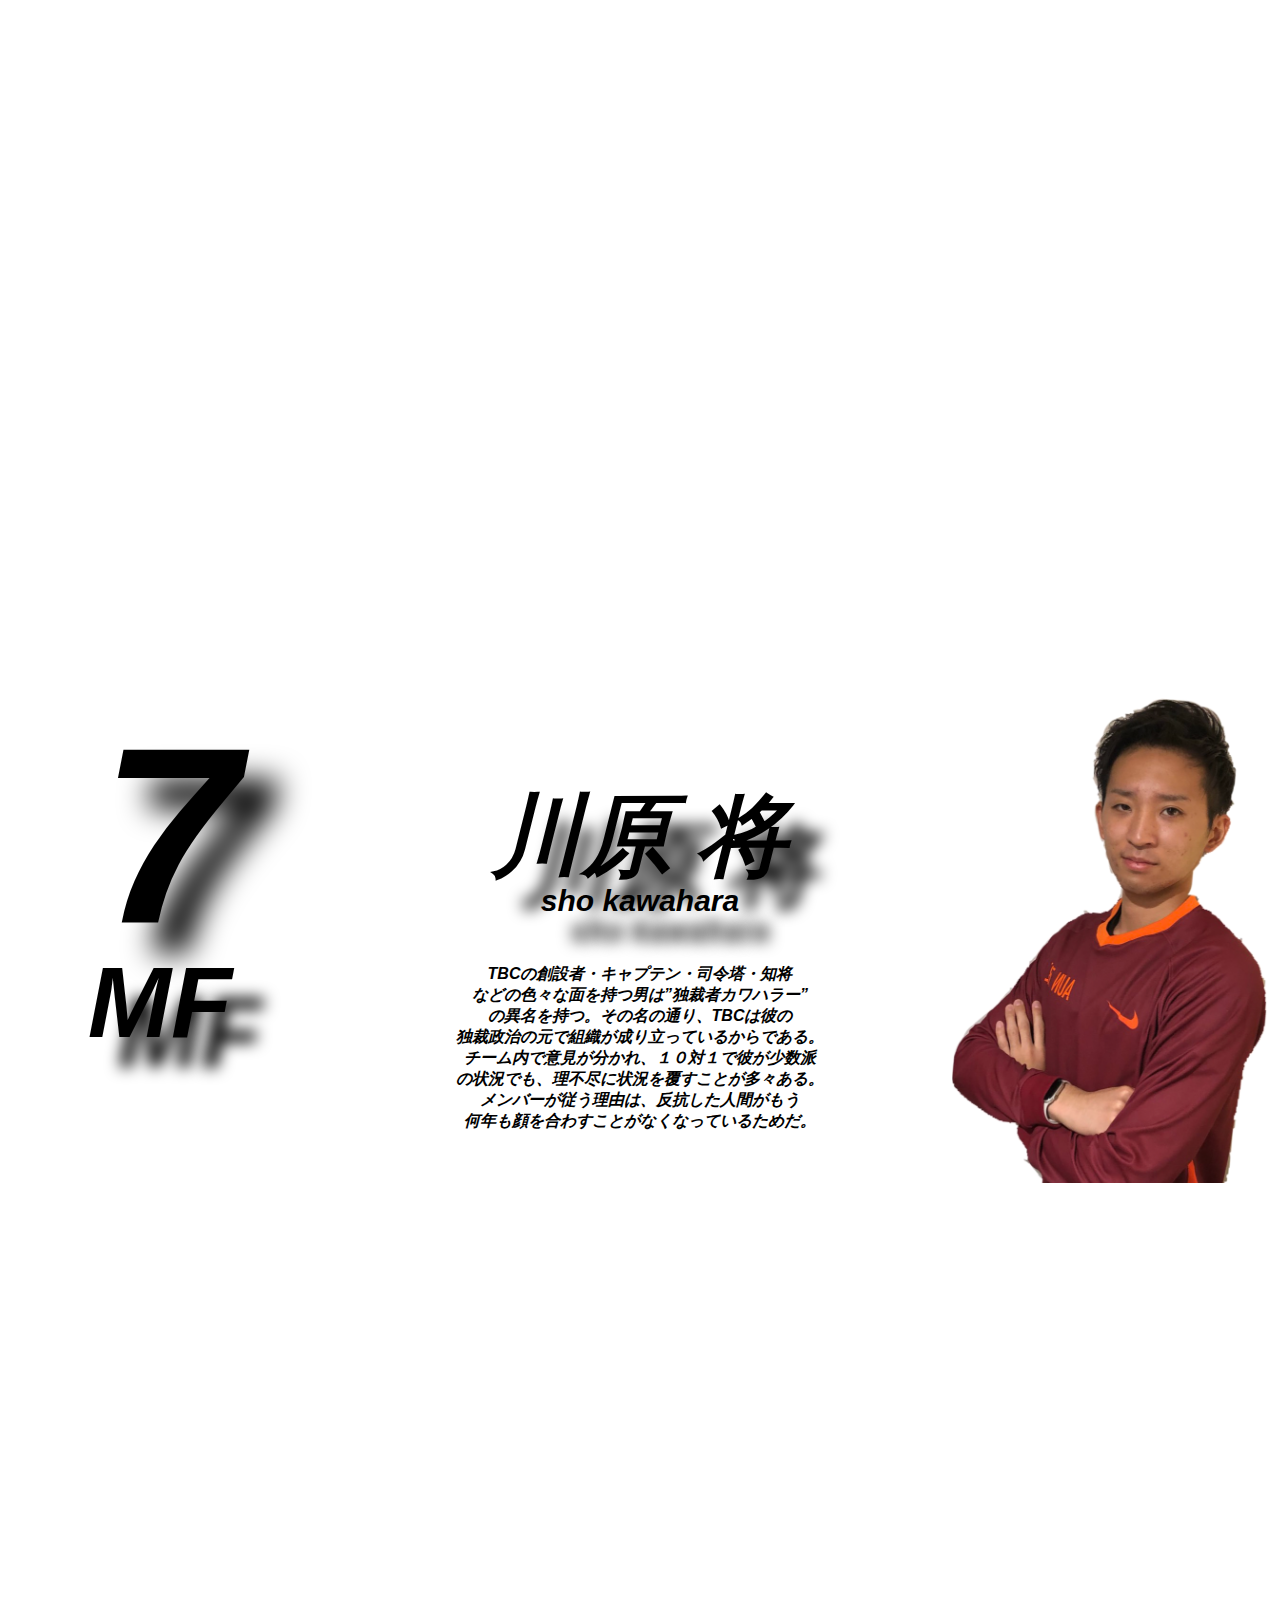
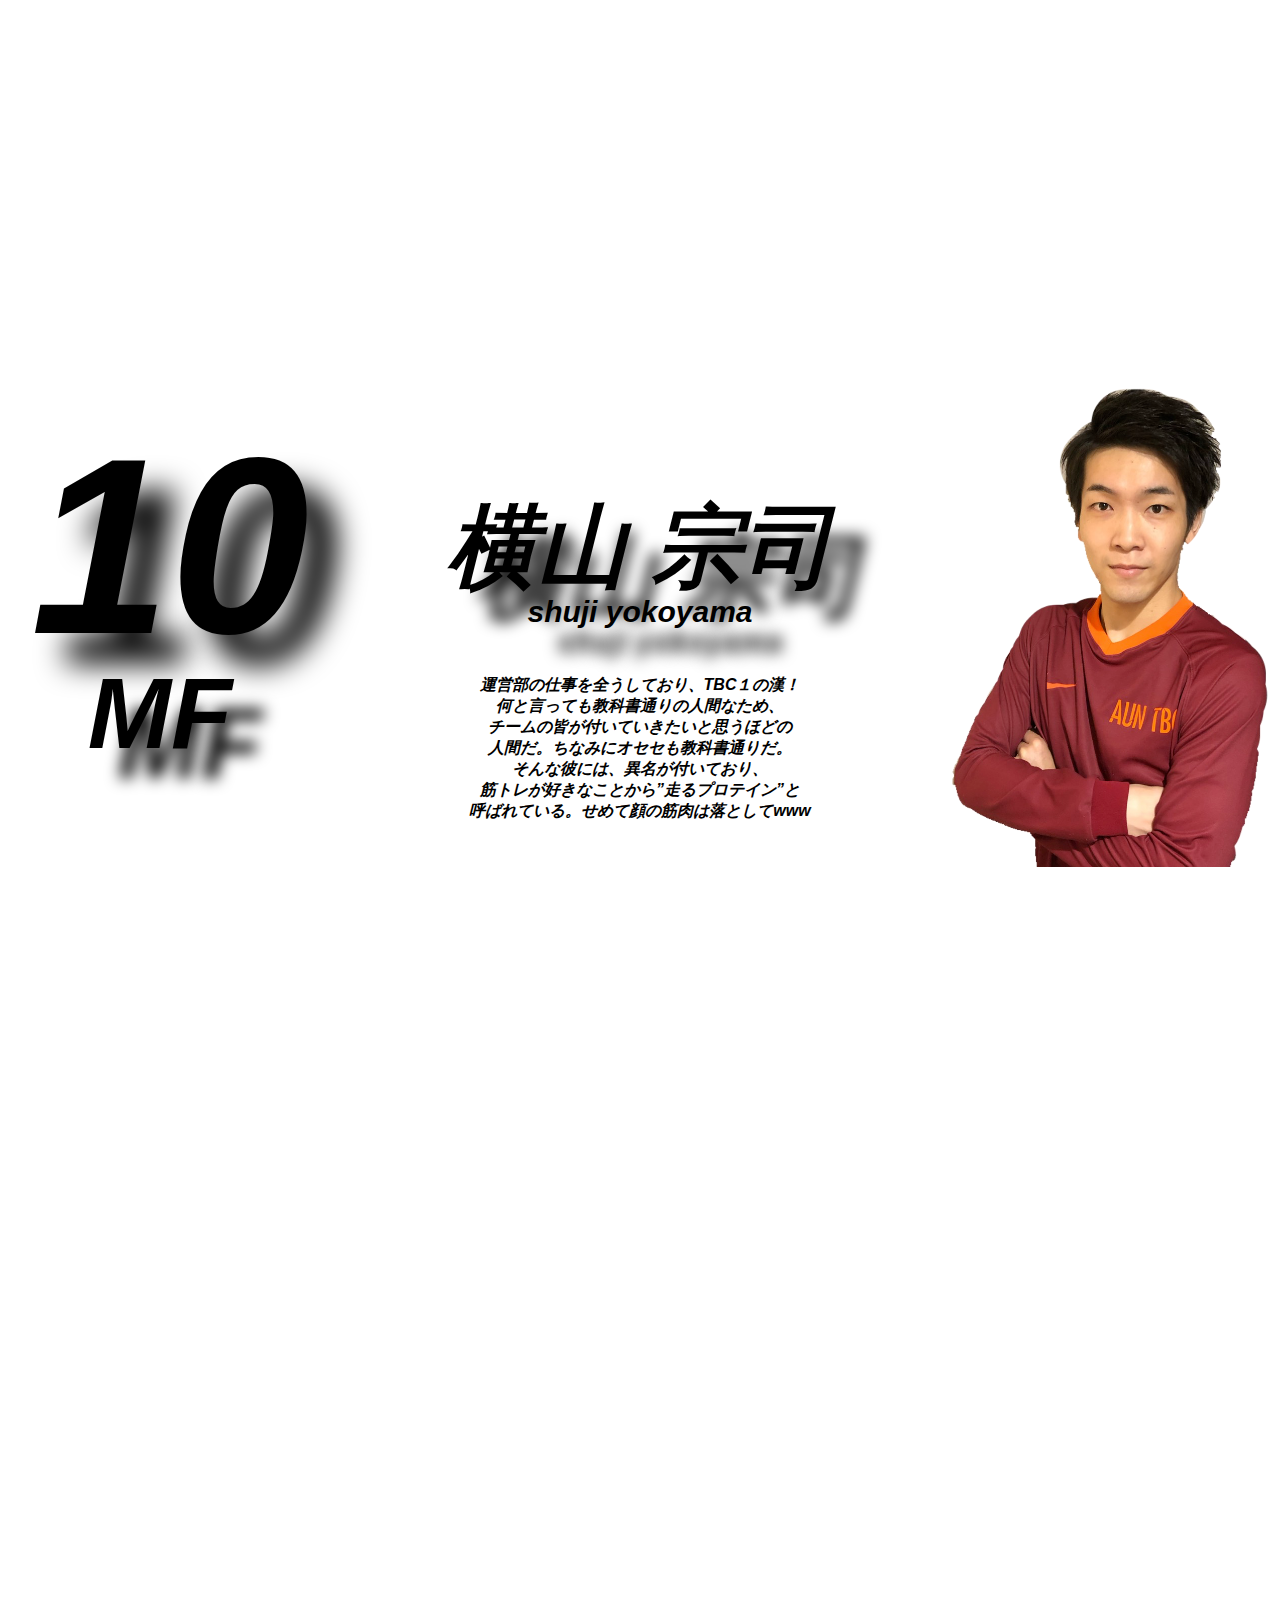
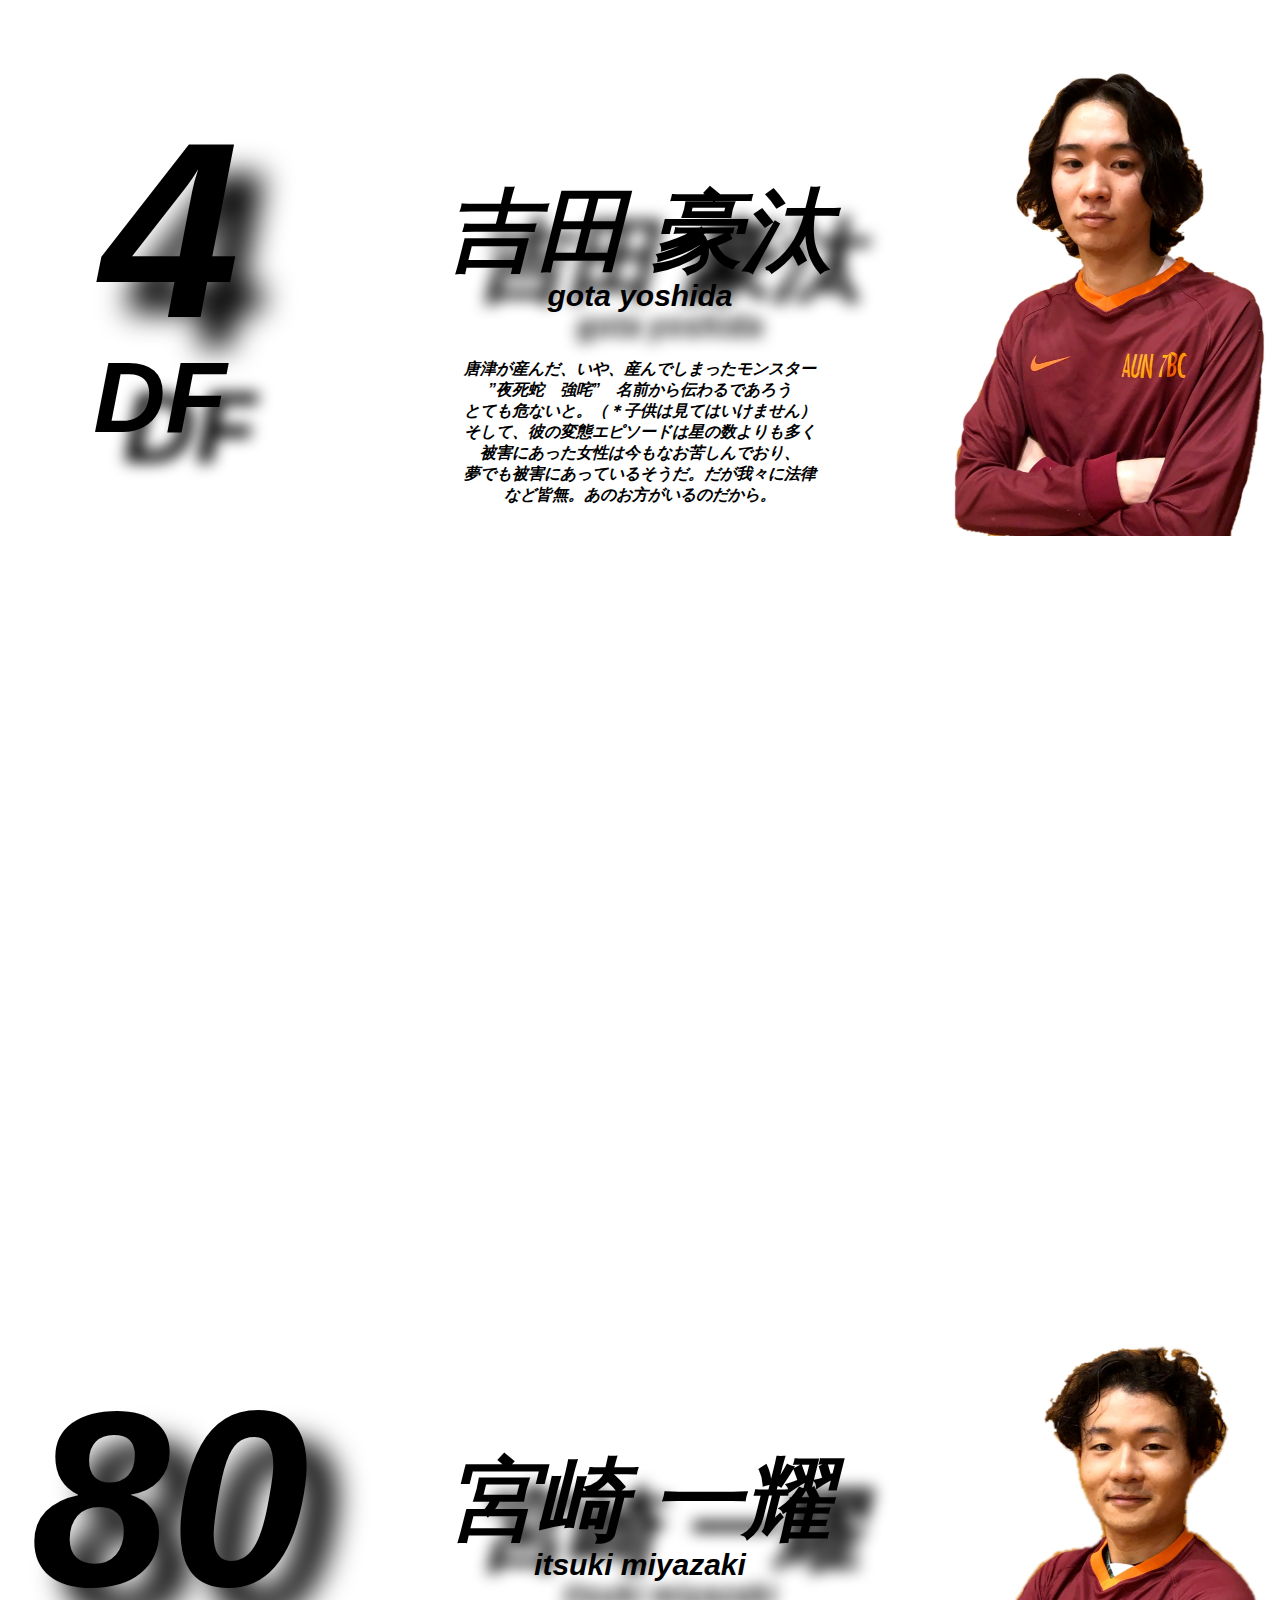
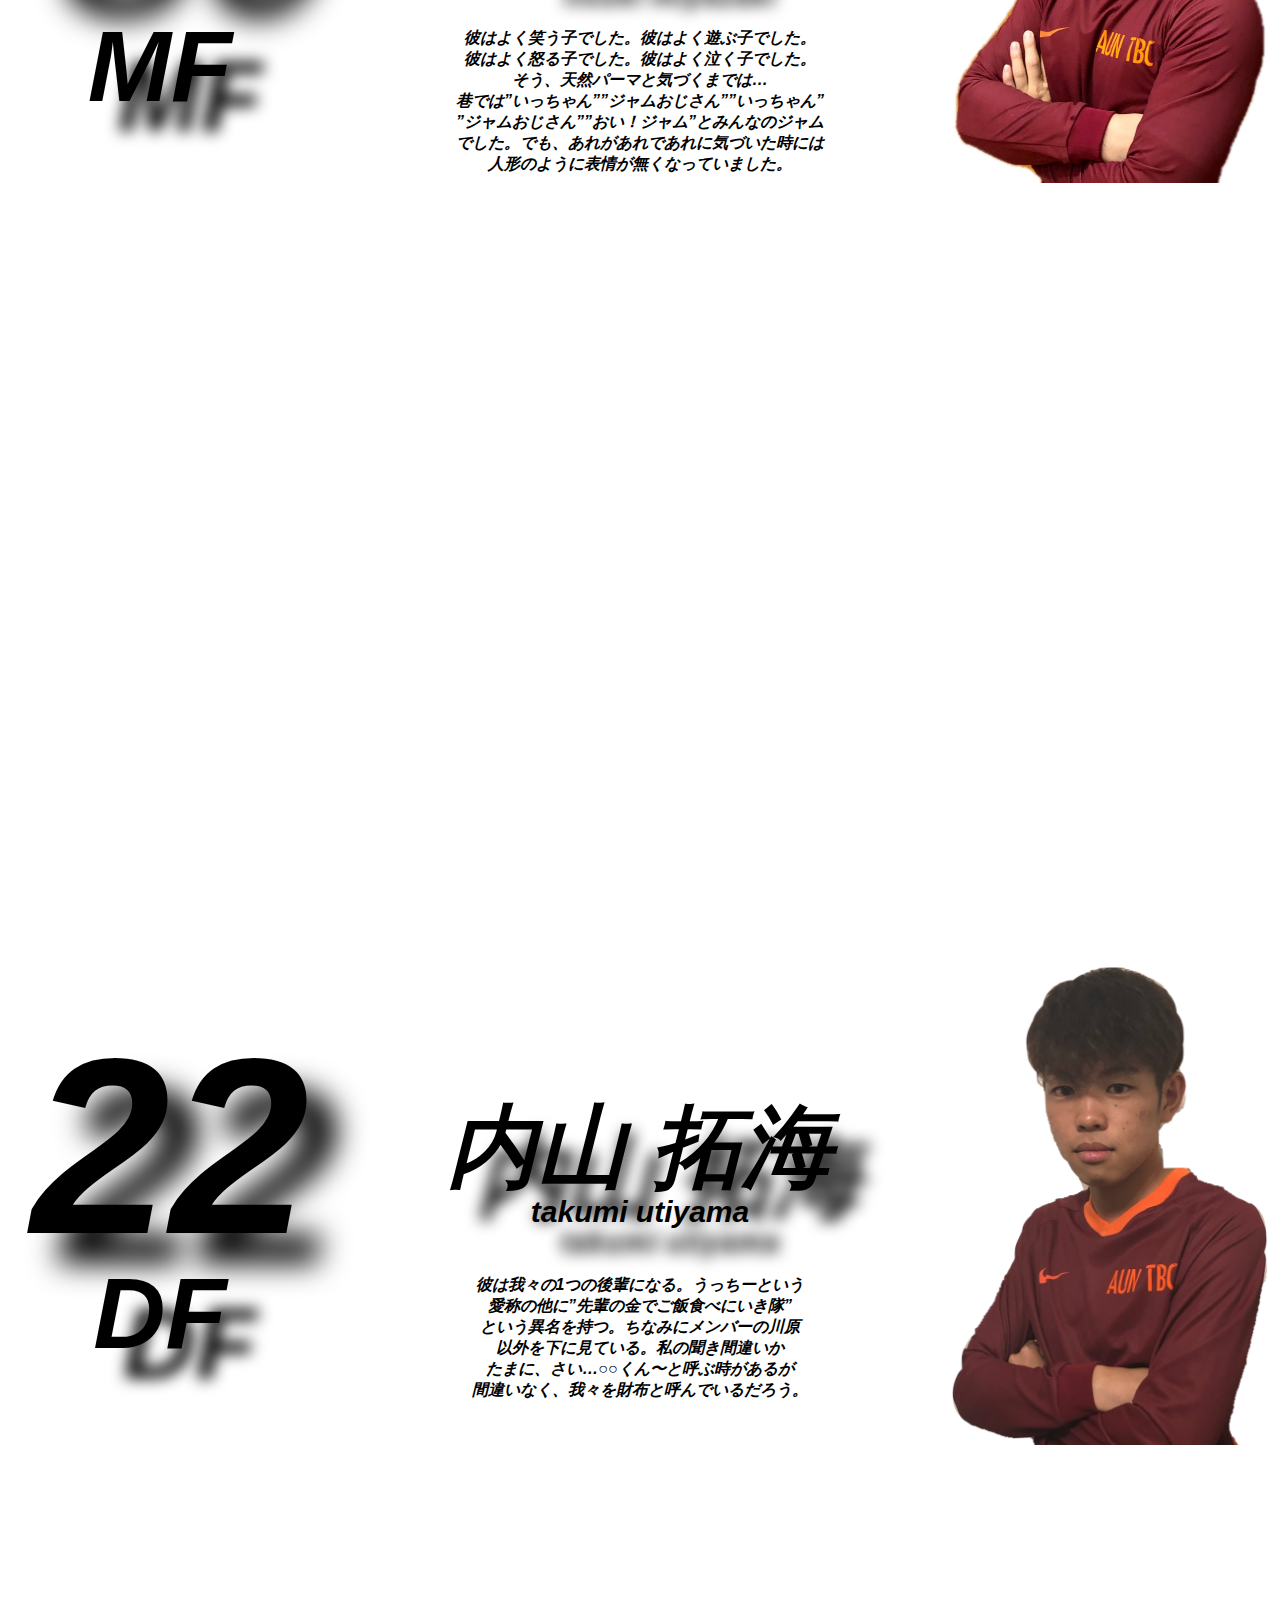
==== commit 88460cf9: "initial commit" ====
--- a/index02.html
+++ b/index02.html
@@ -280,7 +280,7 @@
 
 <p><span class="two">DF</span></p>
 
-<p><span class="three">吉田 豪太</span></p>
+<p><span class="three">吉田 豪汰</span></p>
 
 <p><span class="four">gota yoshida</span></p>
 
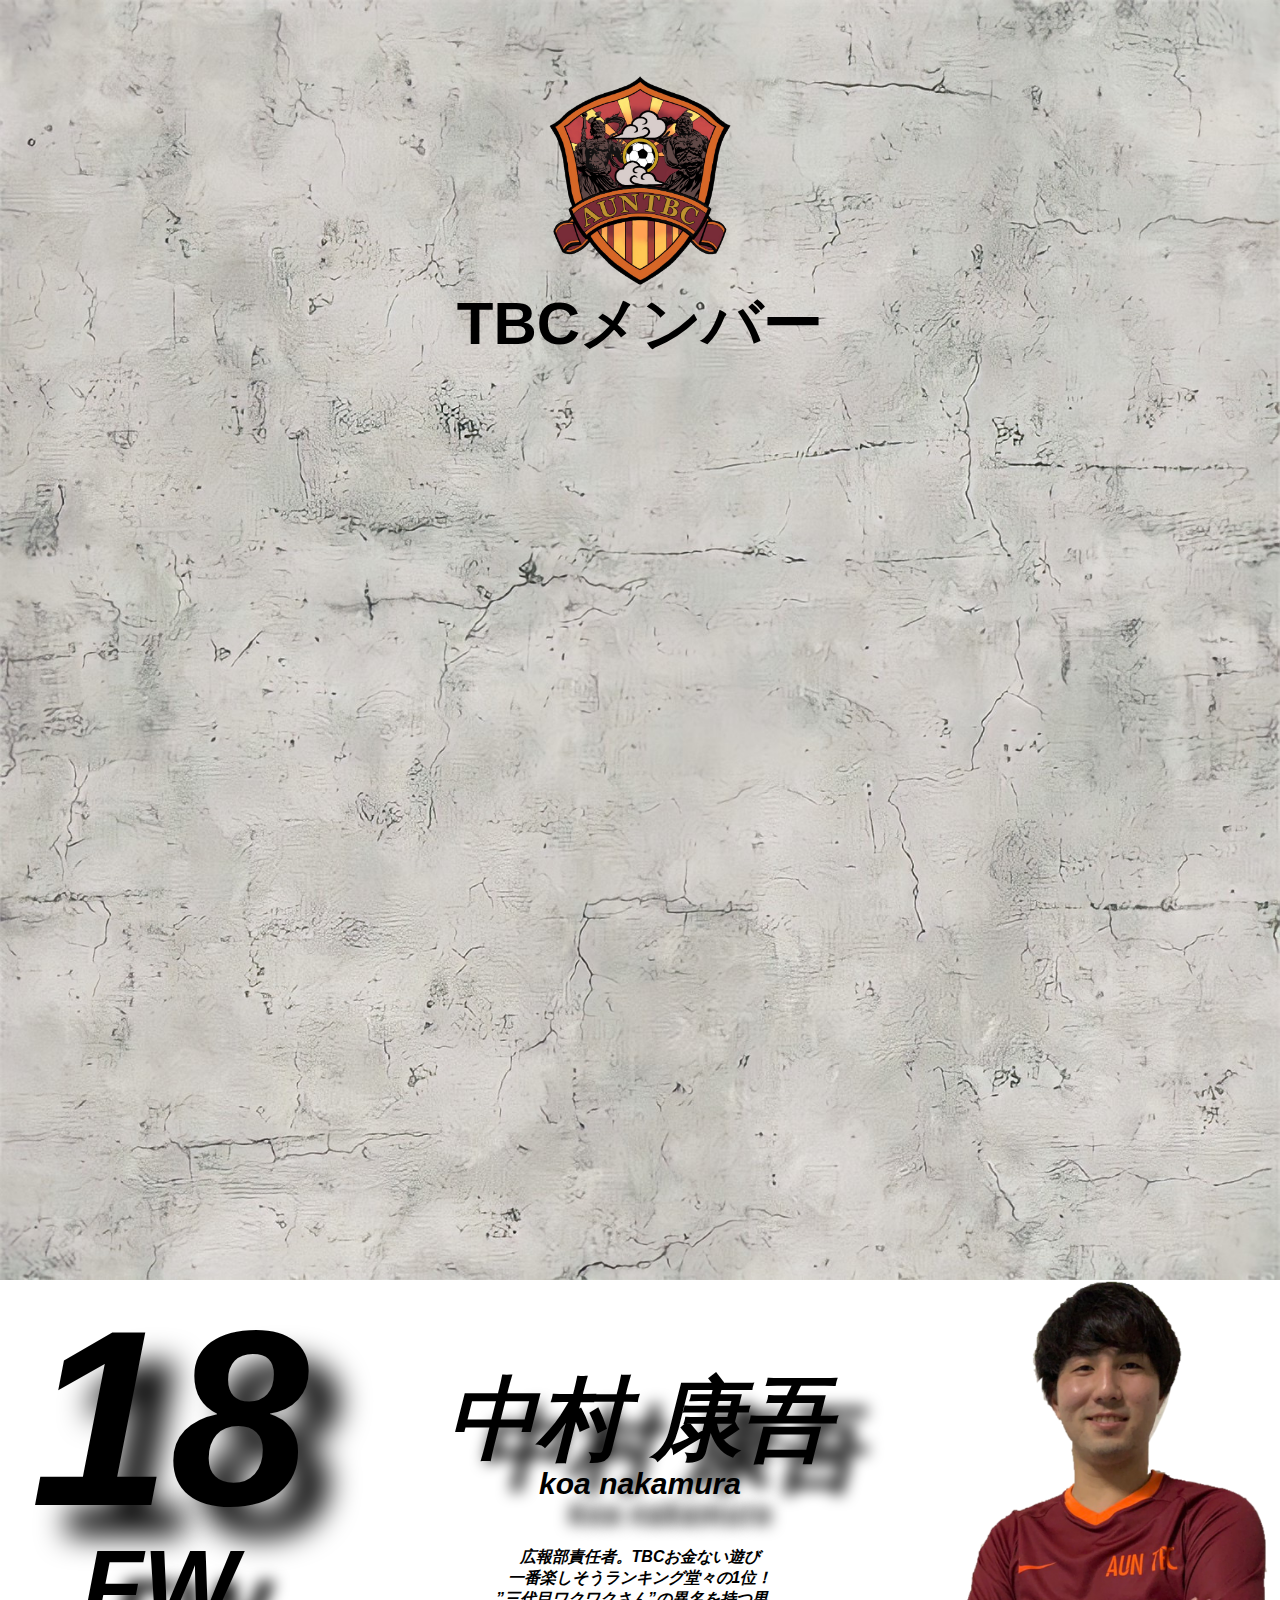
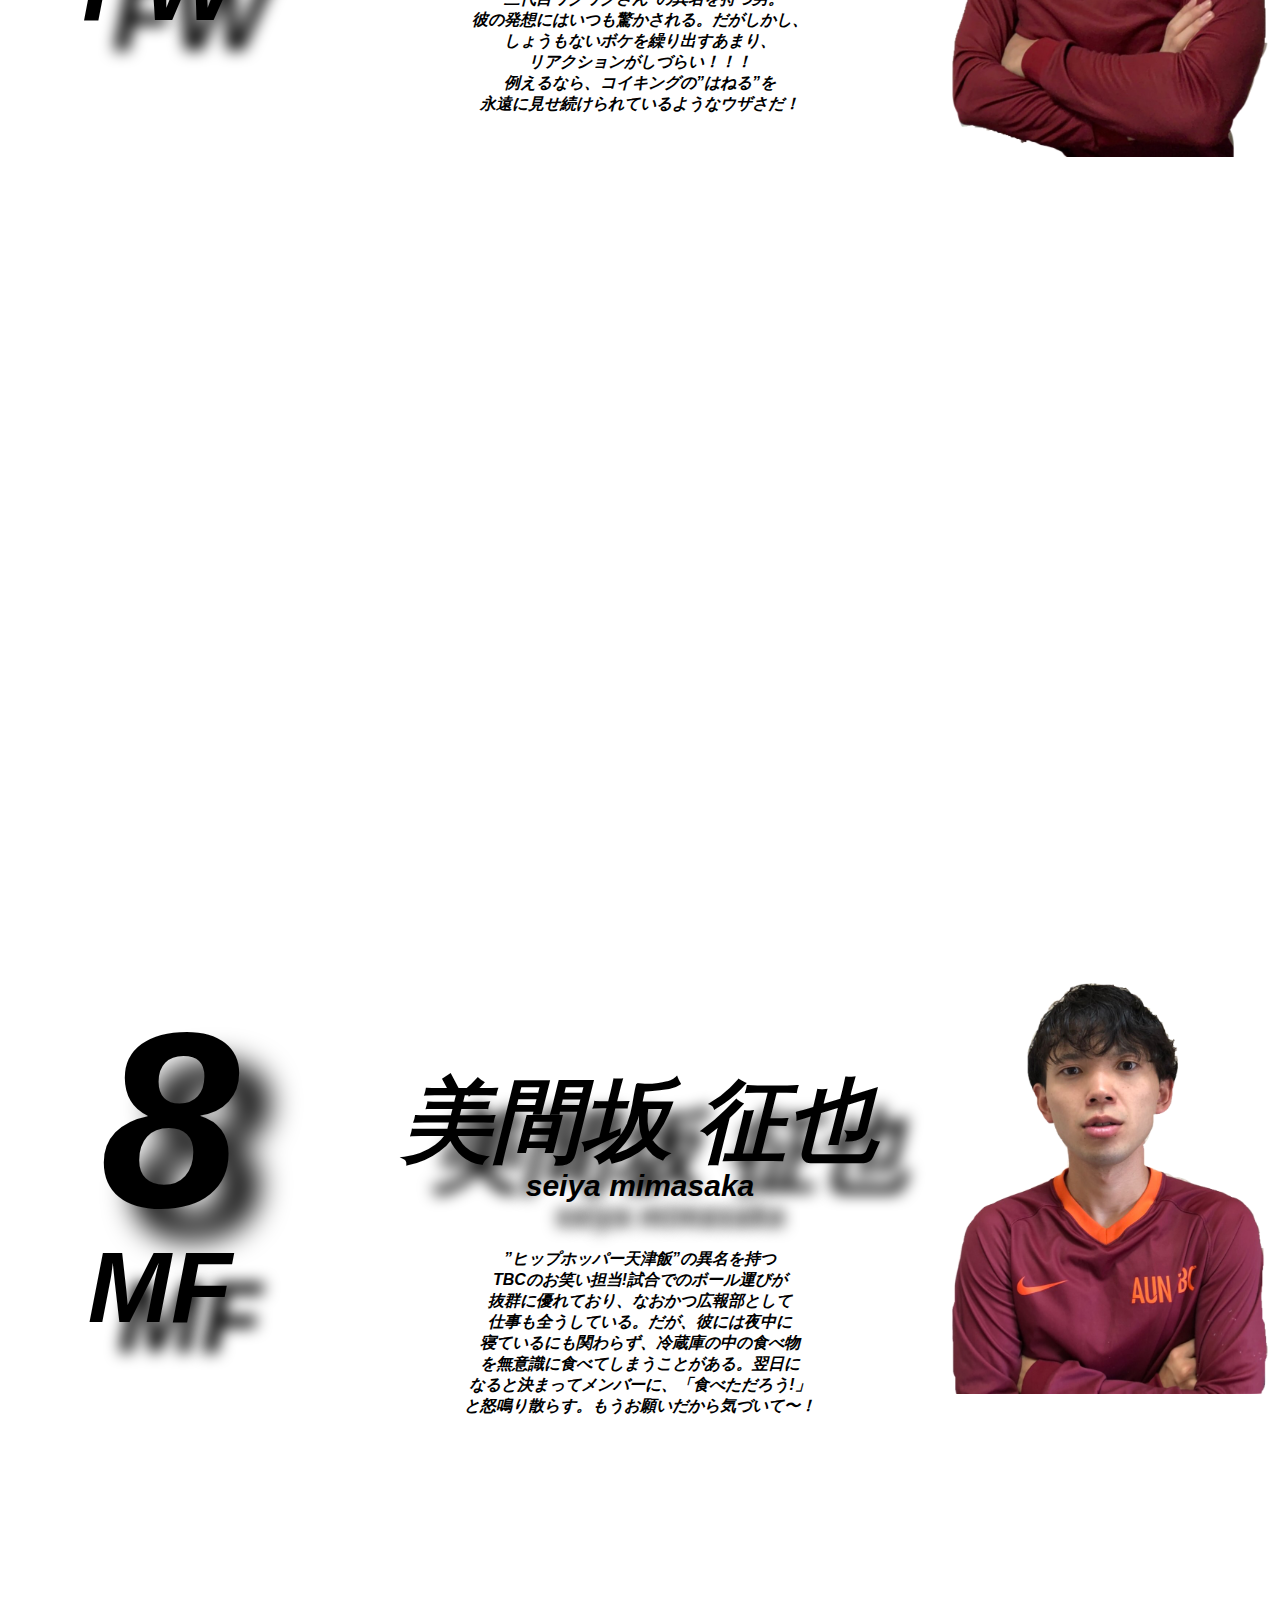
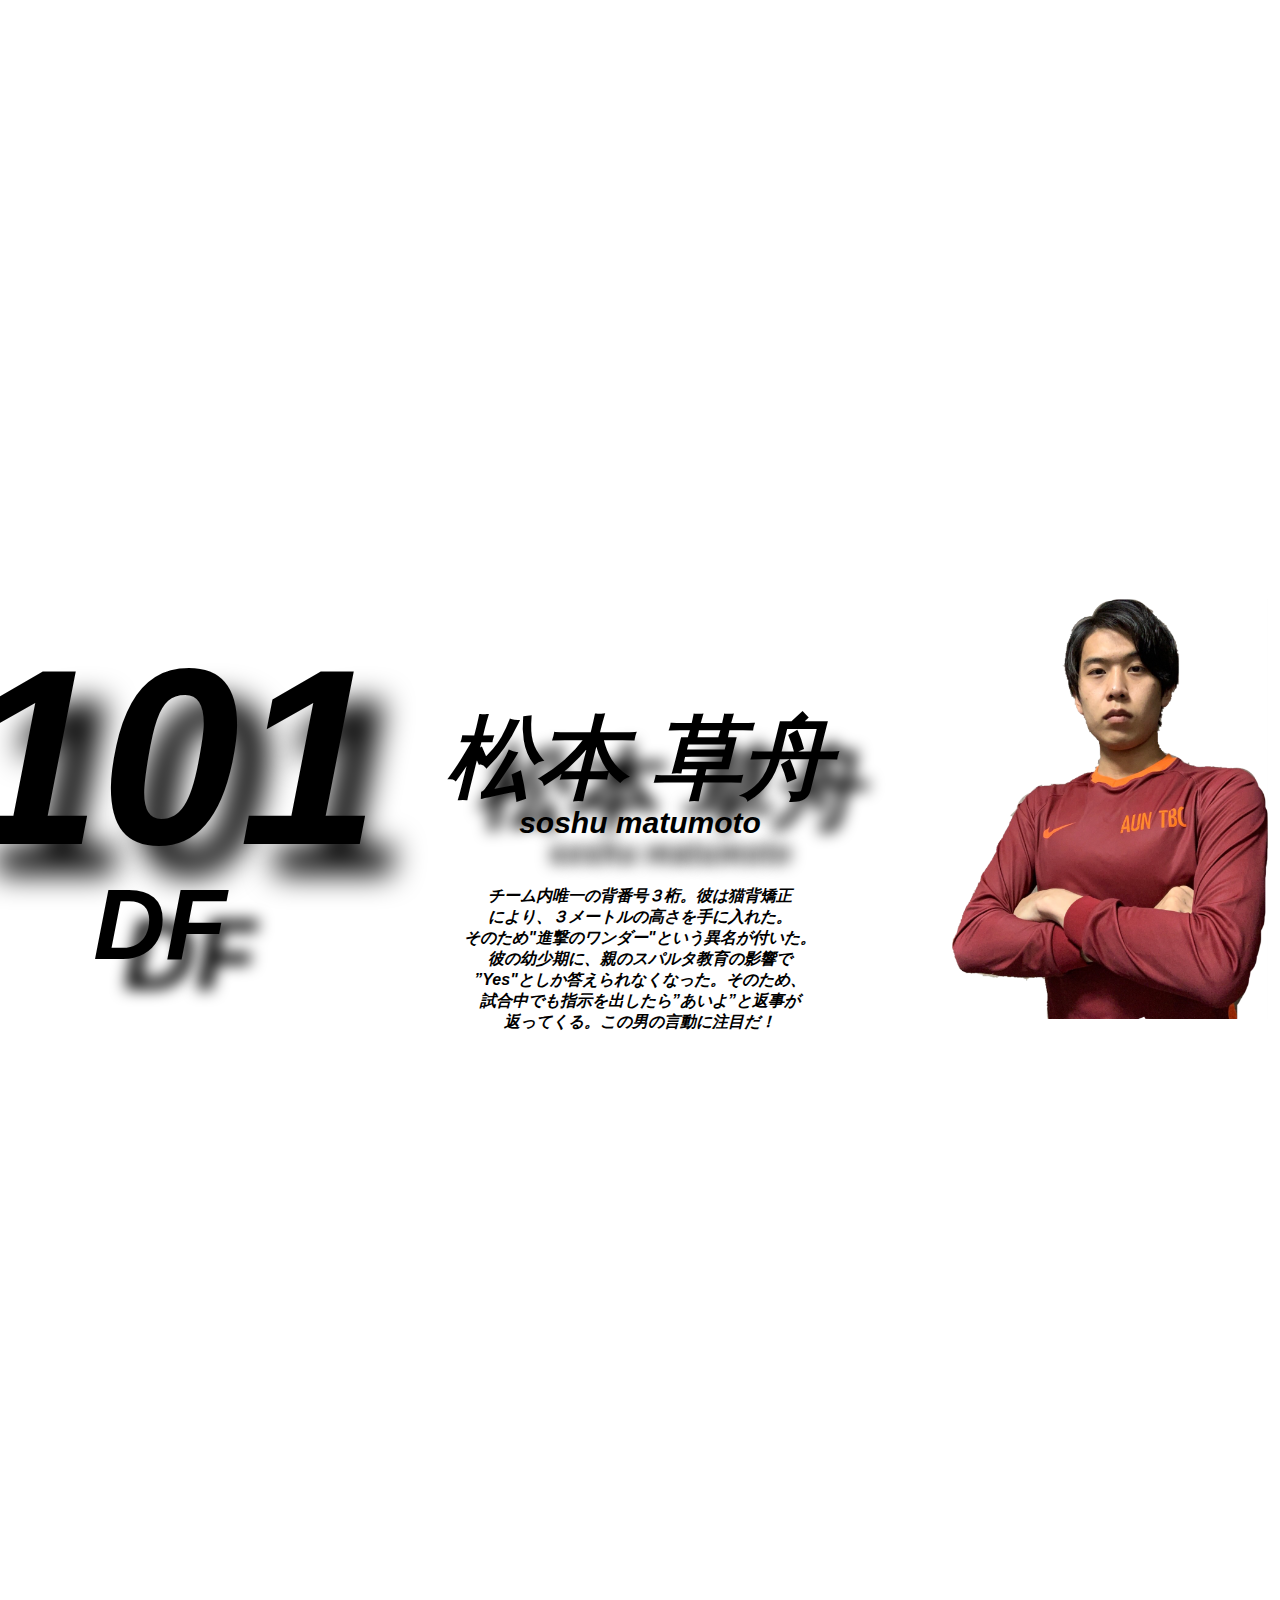
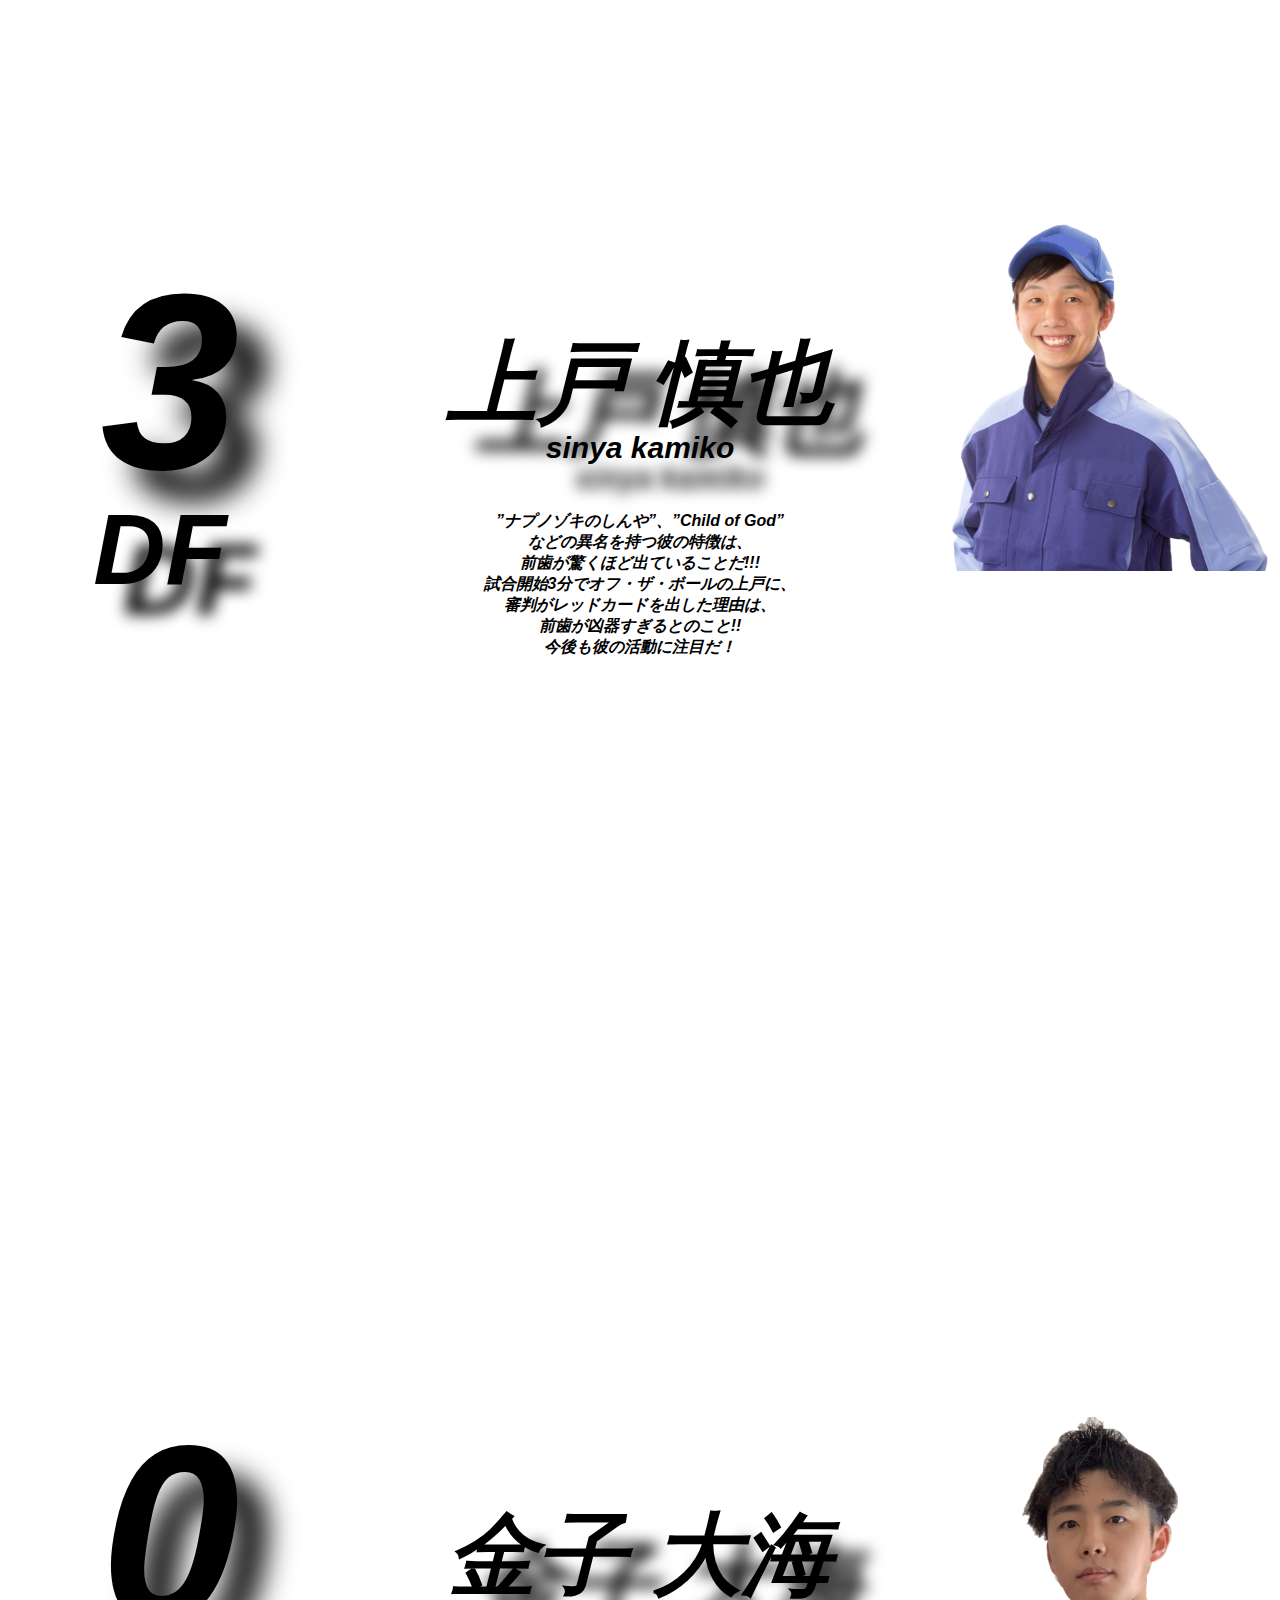
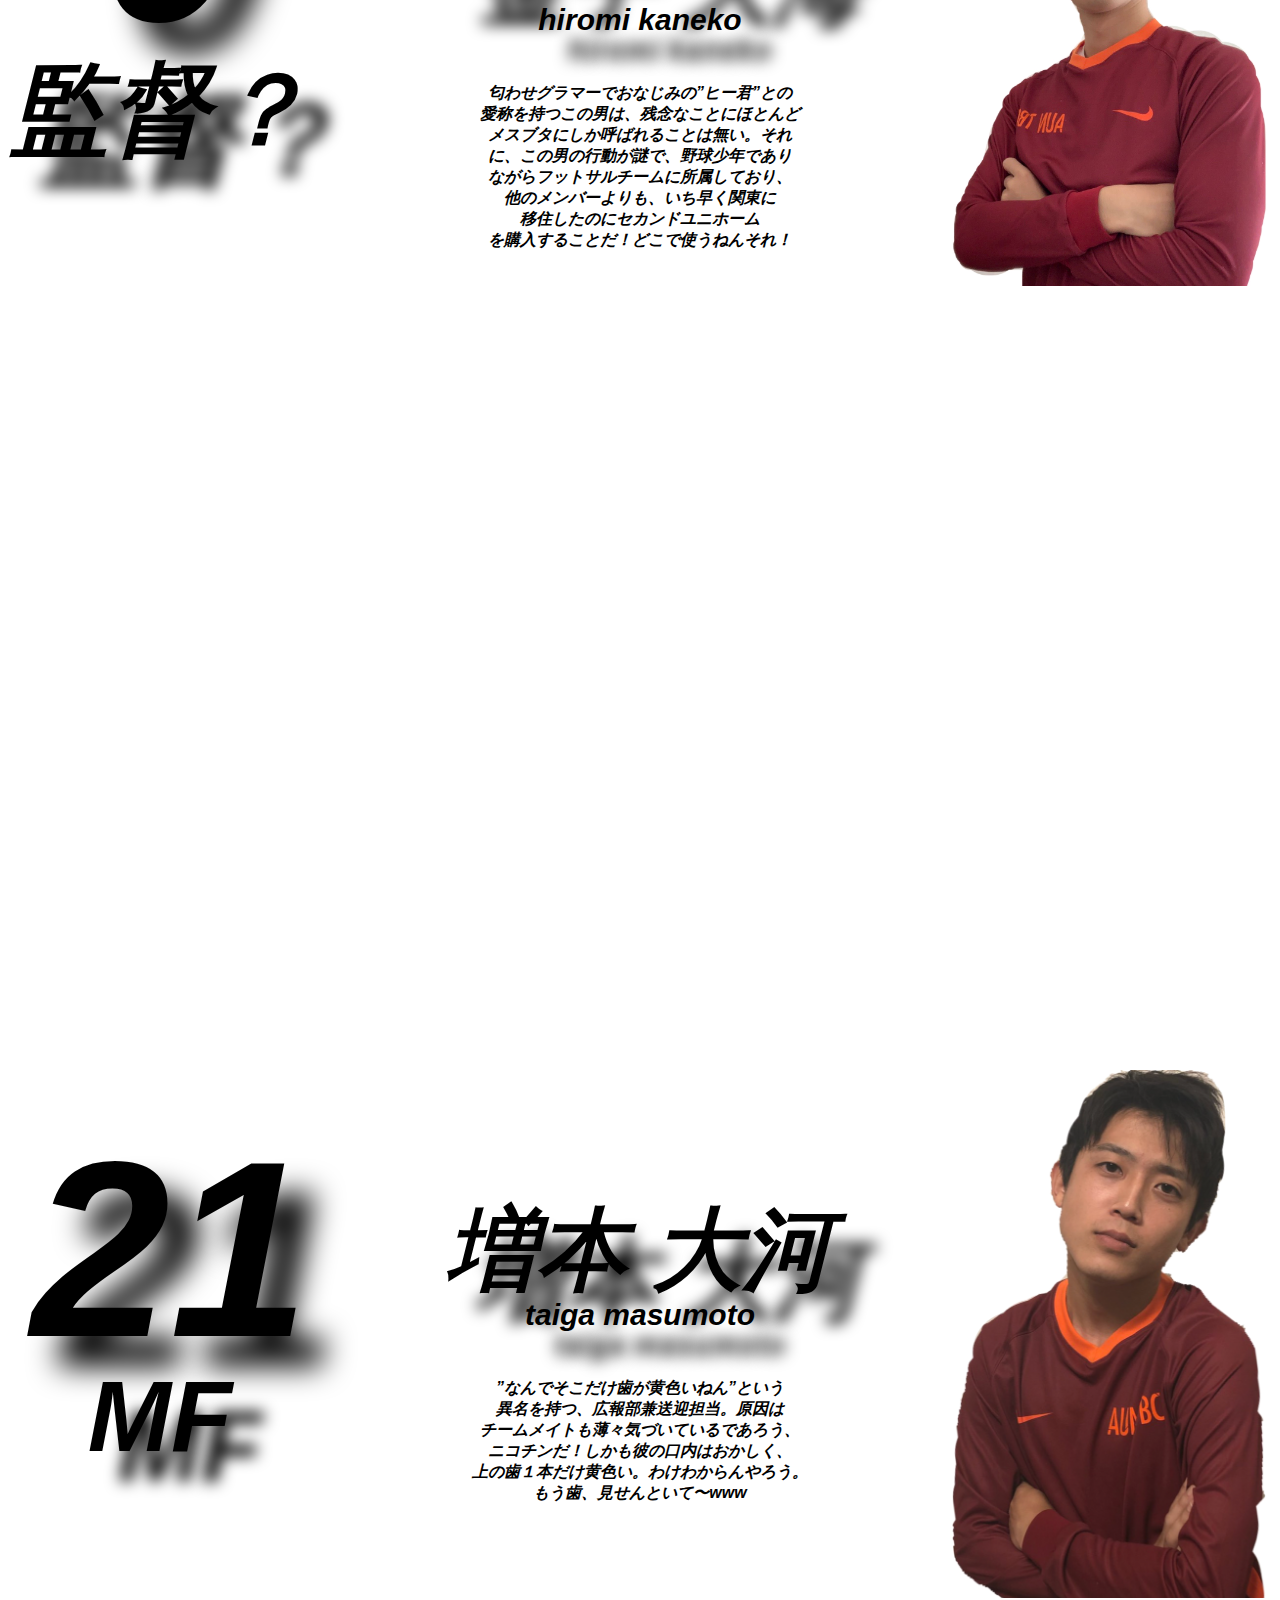
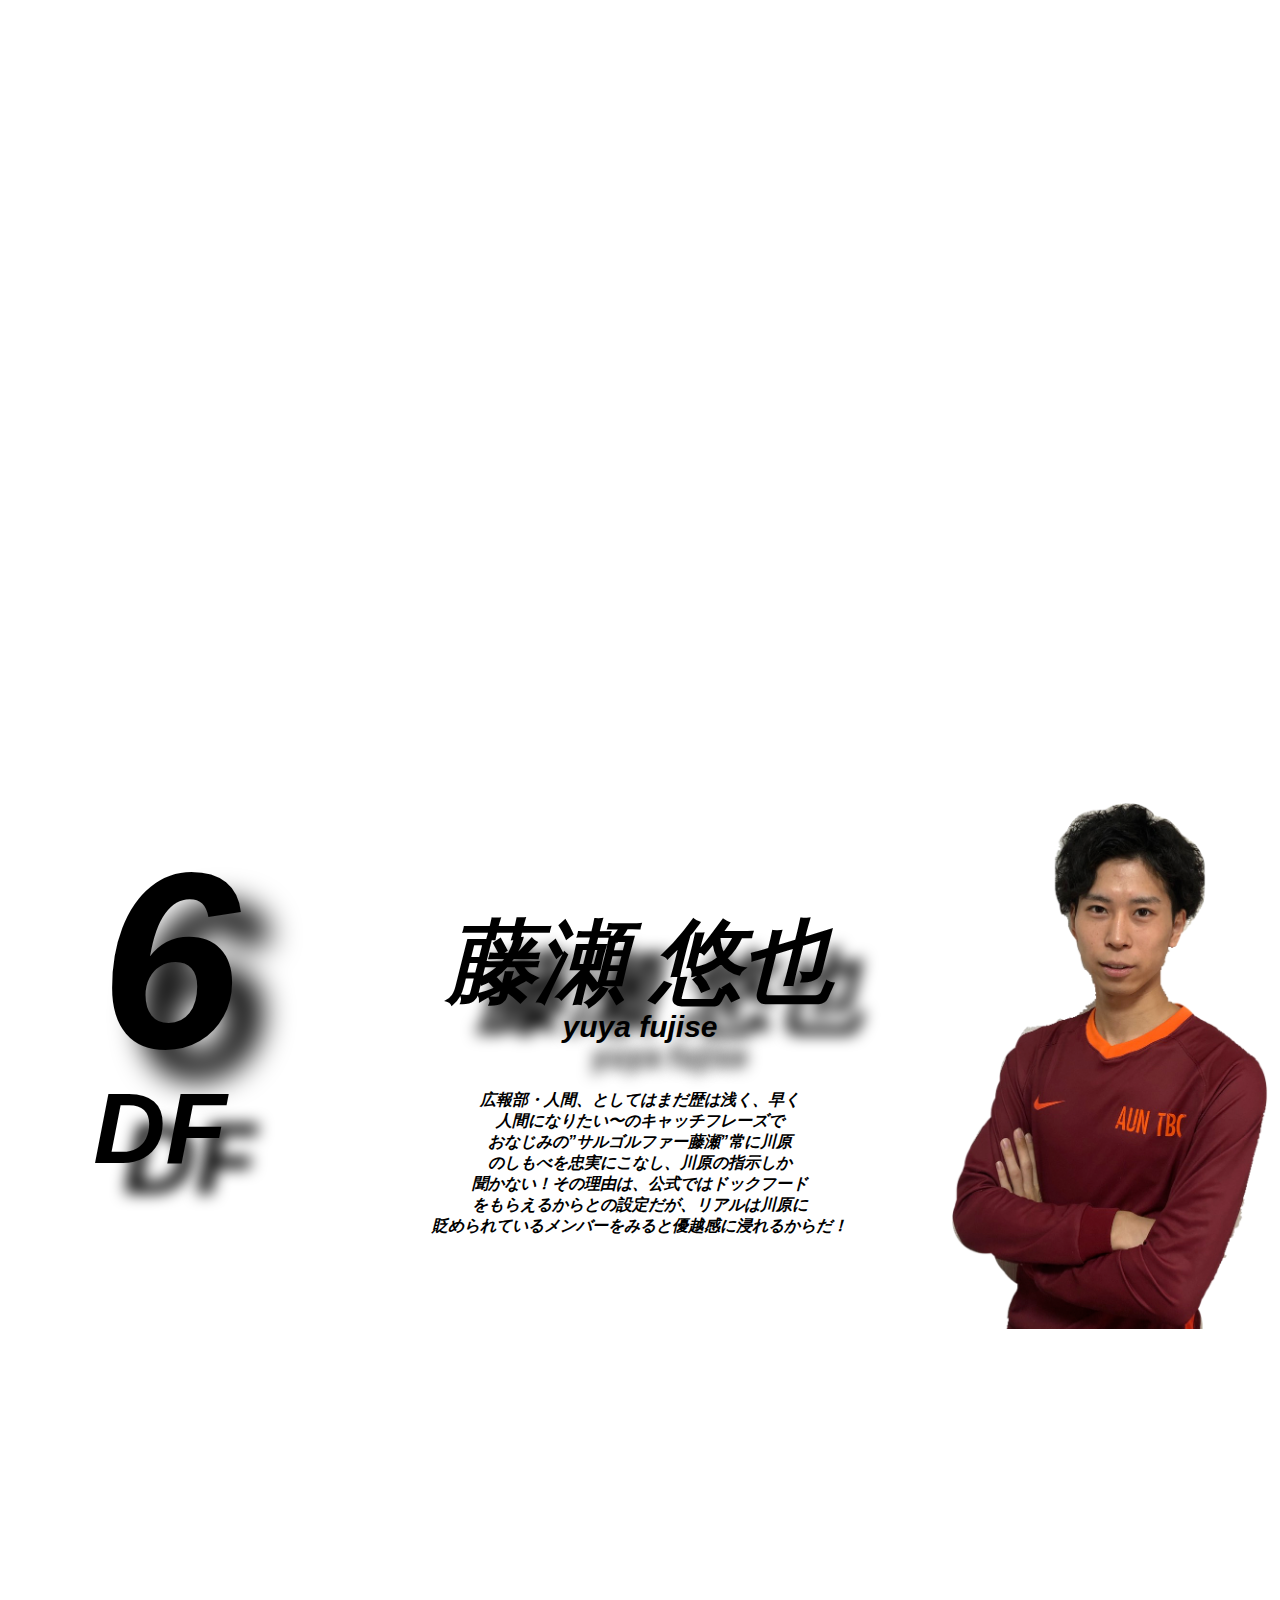
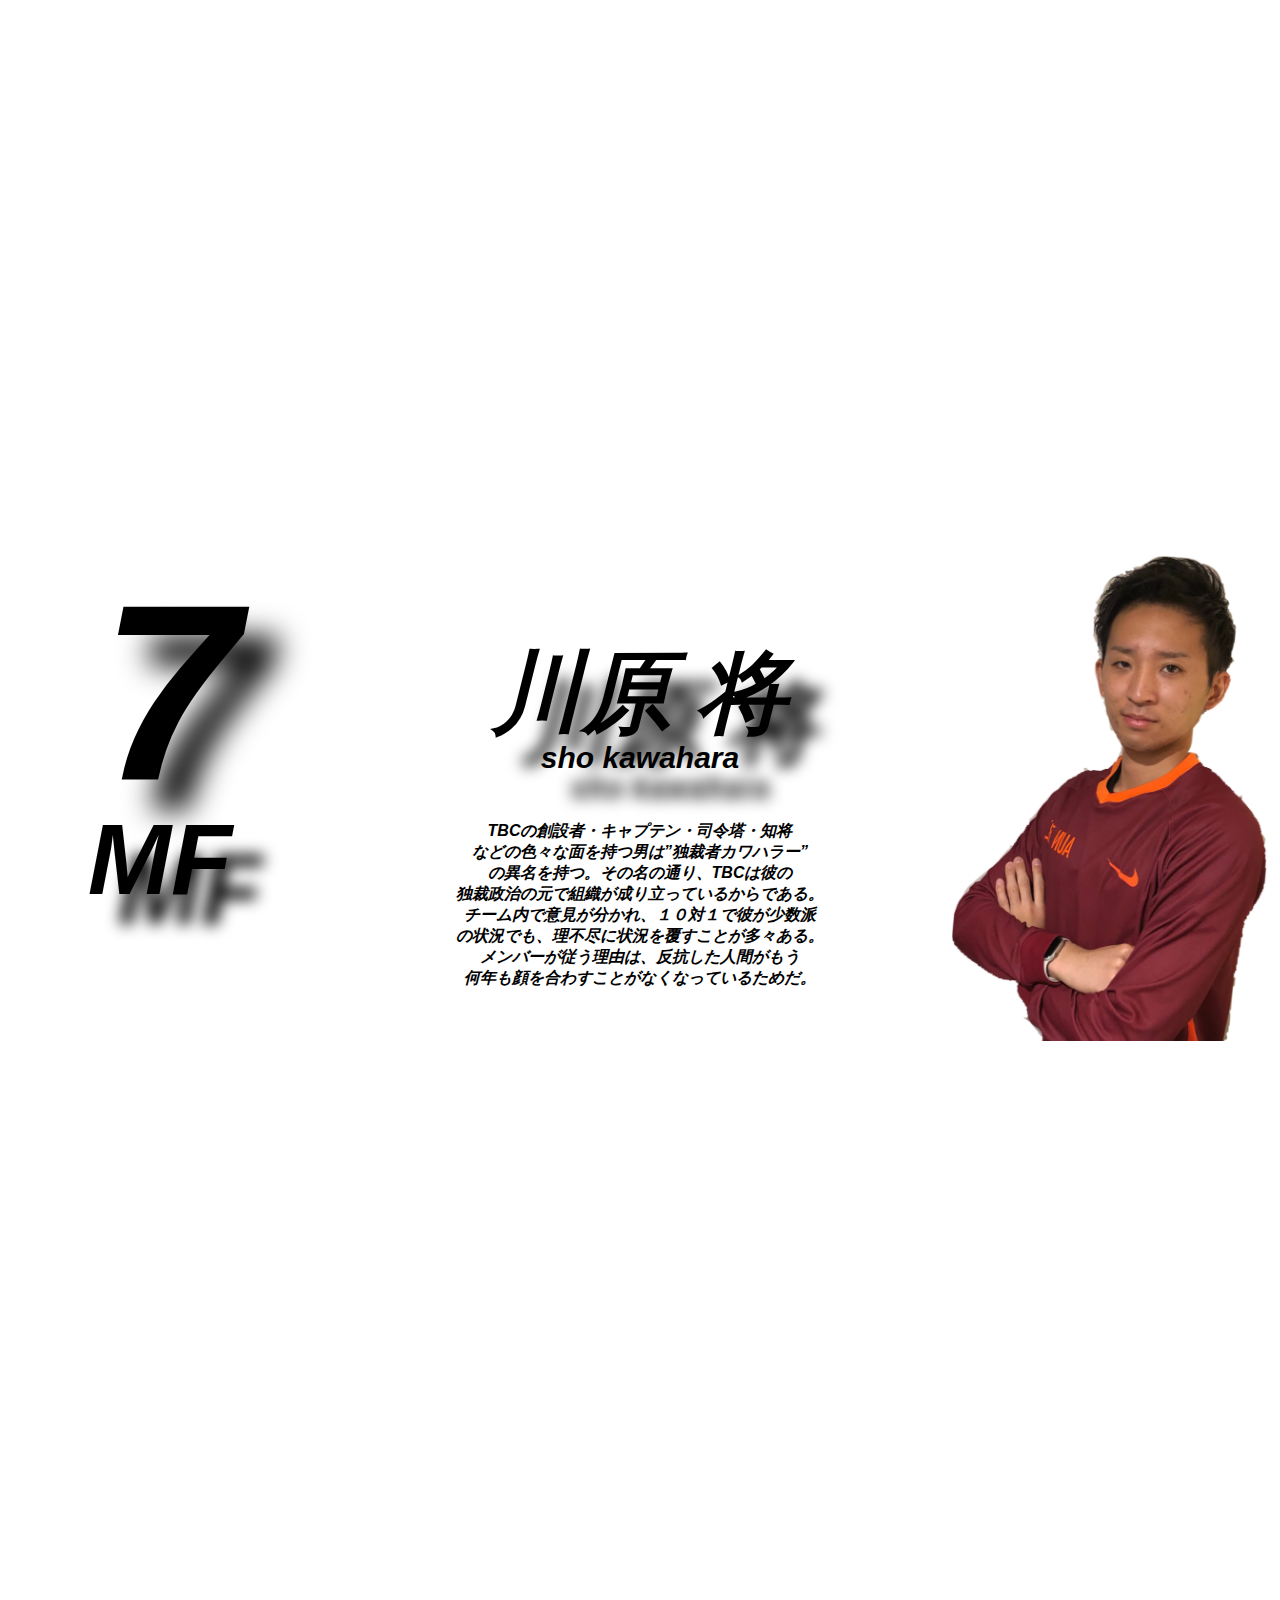
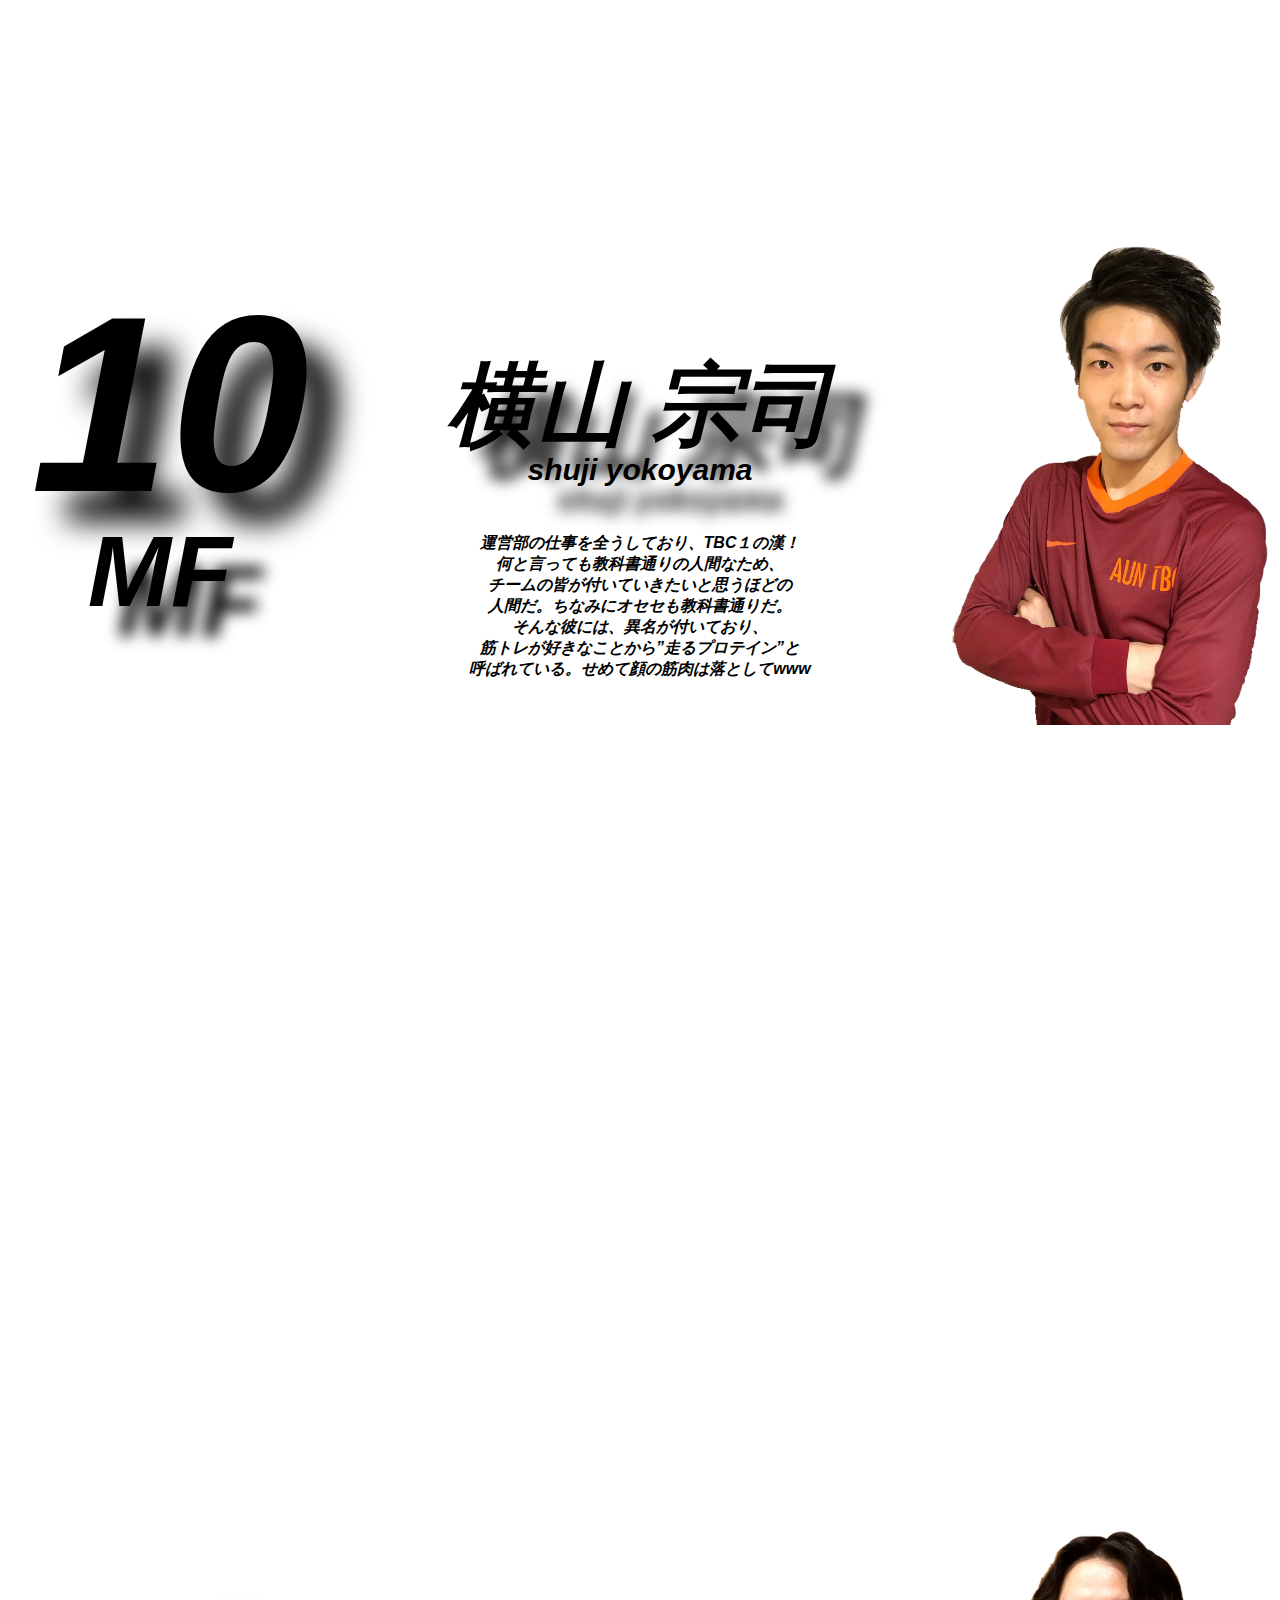
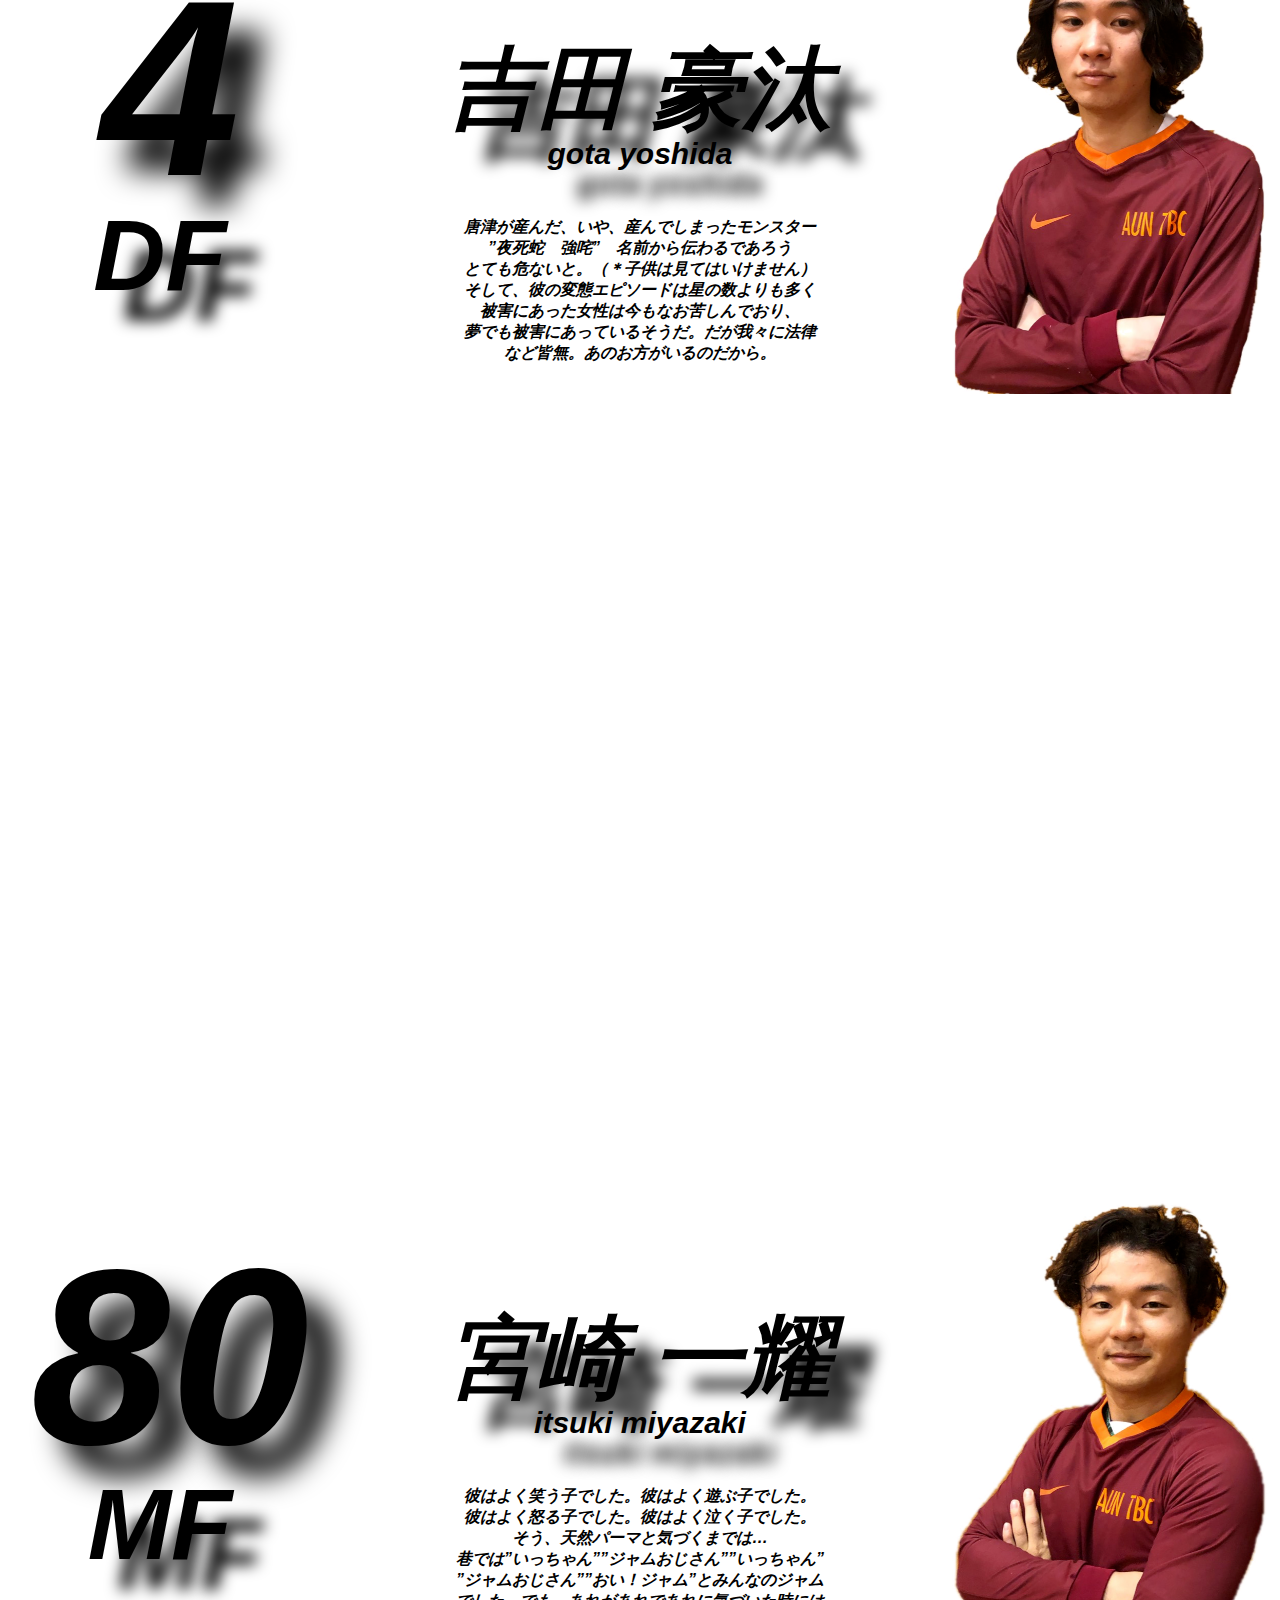
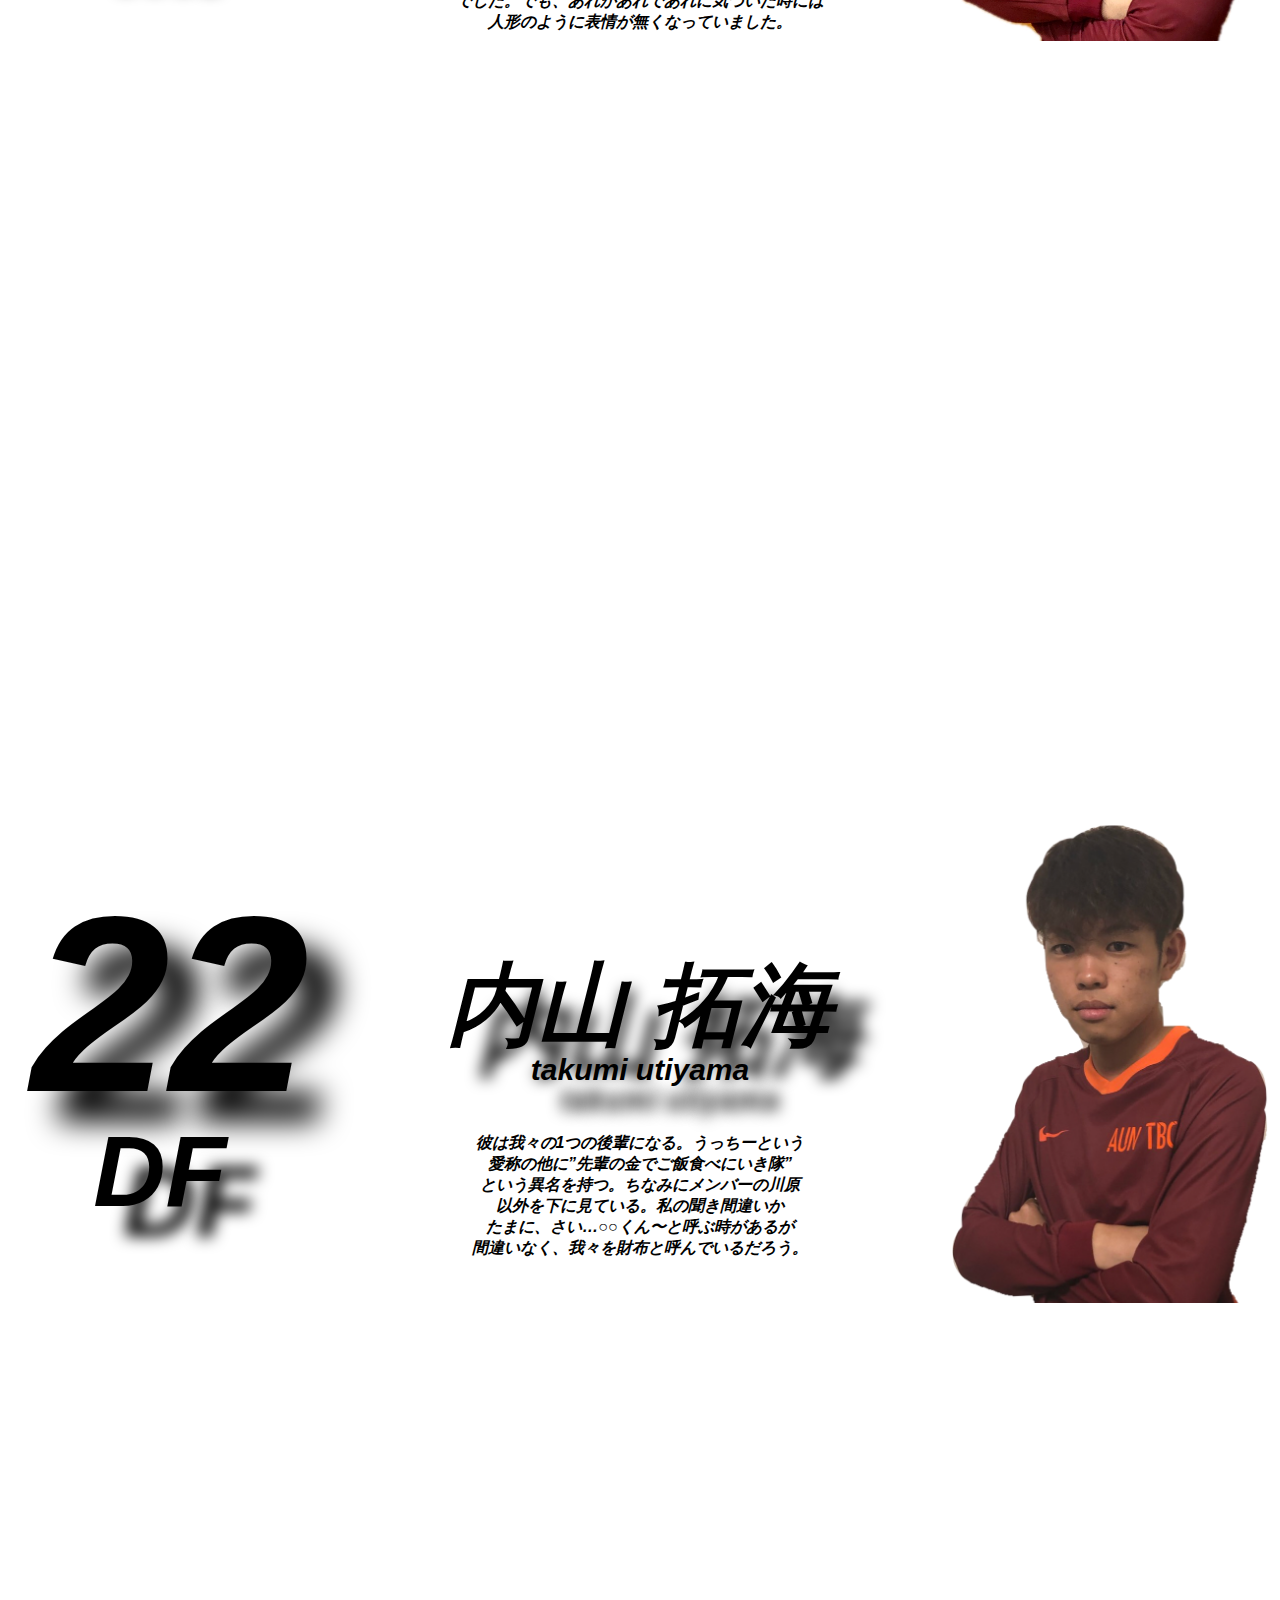
==== commit 9a24d750: "initial" ====
--- a/index02.html
+++ b/index02.html
@@ -28,7 +28,7 @@
 <header class="page-header">
    <div class="header1">
       <p>
-    <img src="auntbc.png" alt=""/>
+    <img src="enbrem.jpg" alt=""/>
      </p>
    </div>
 
